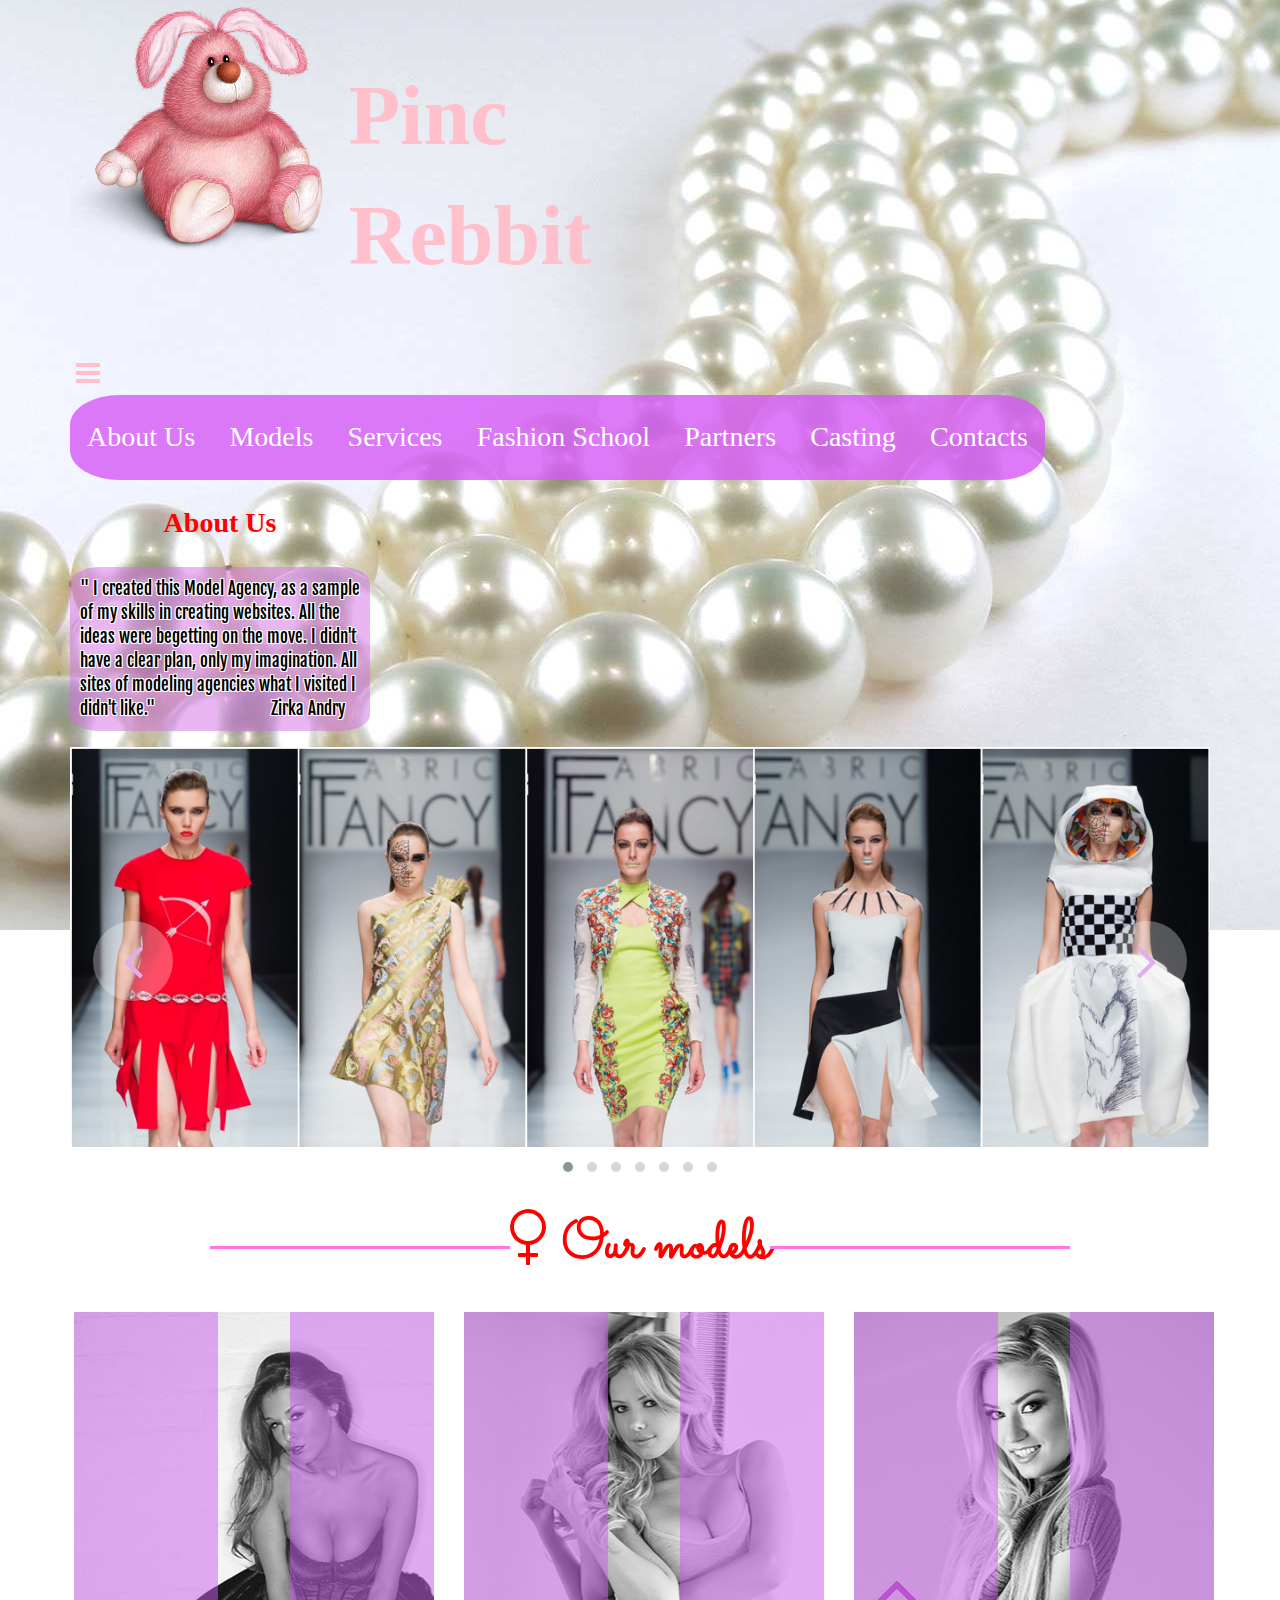
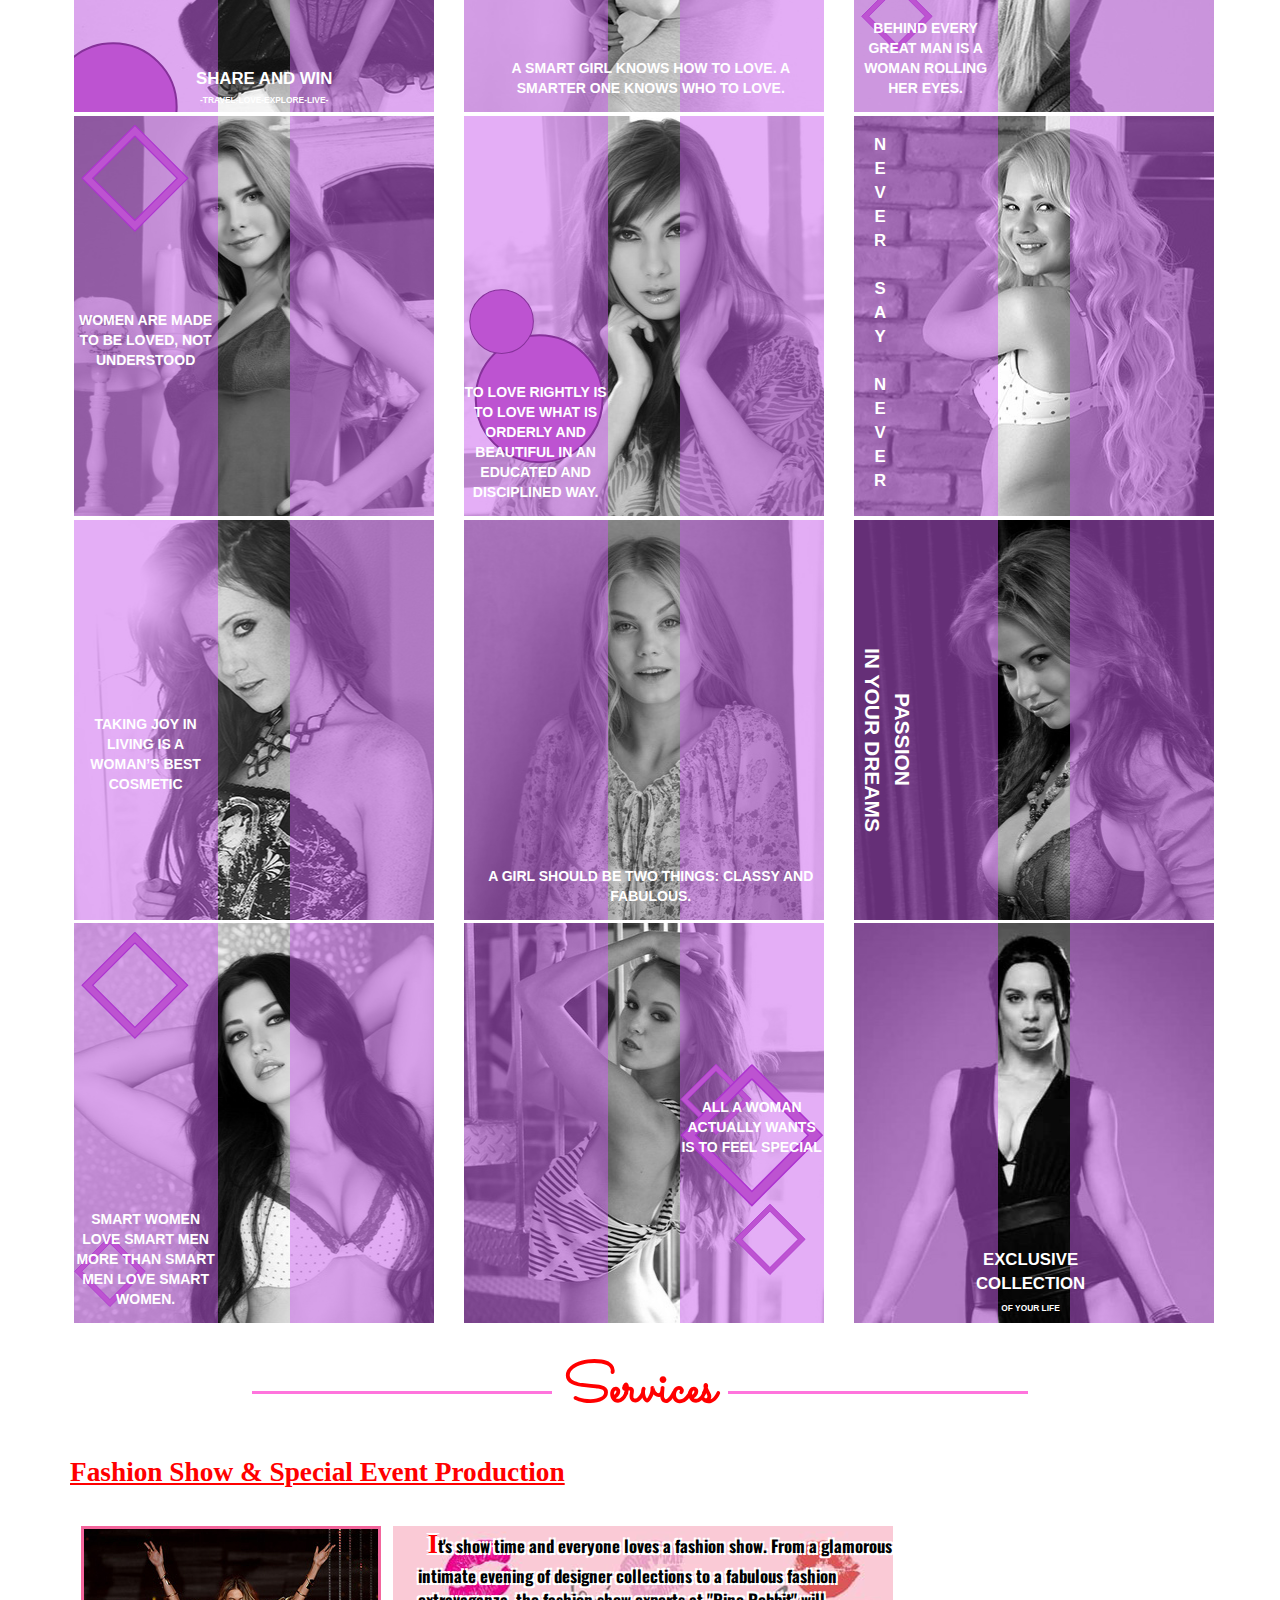
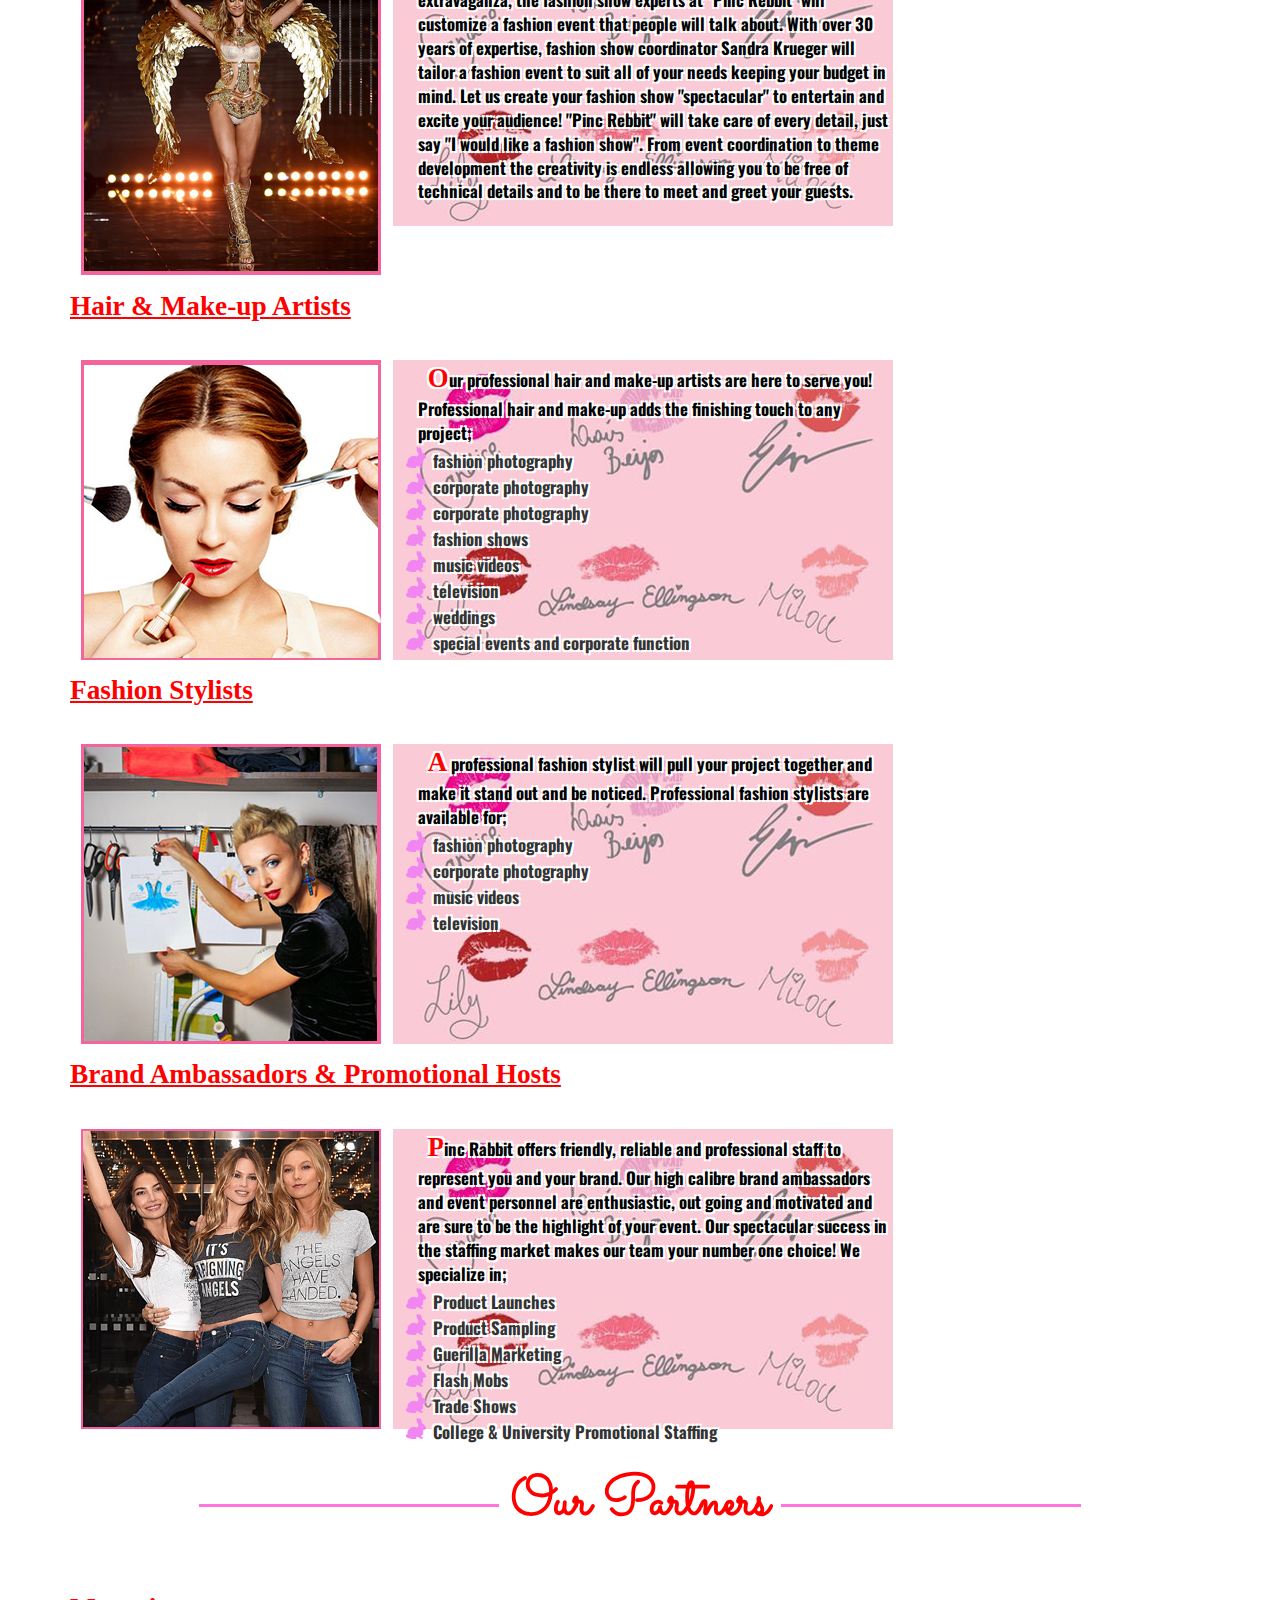
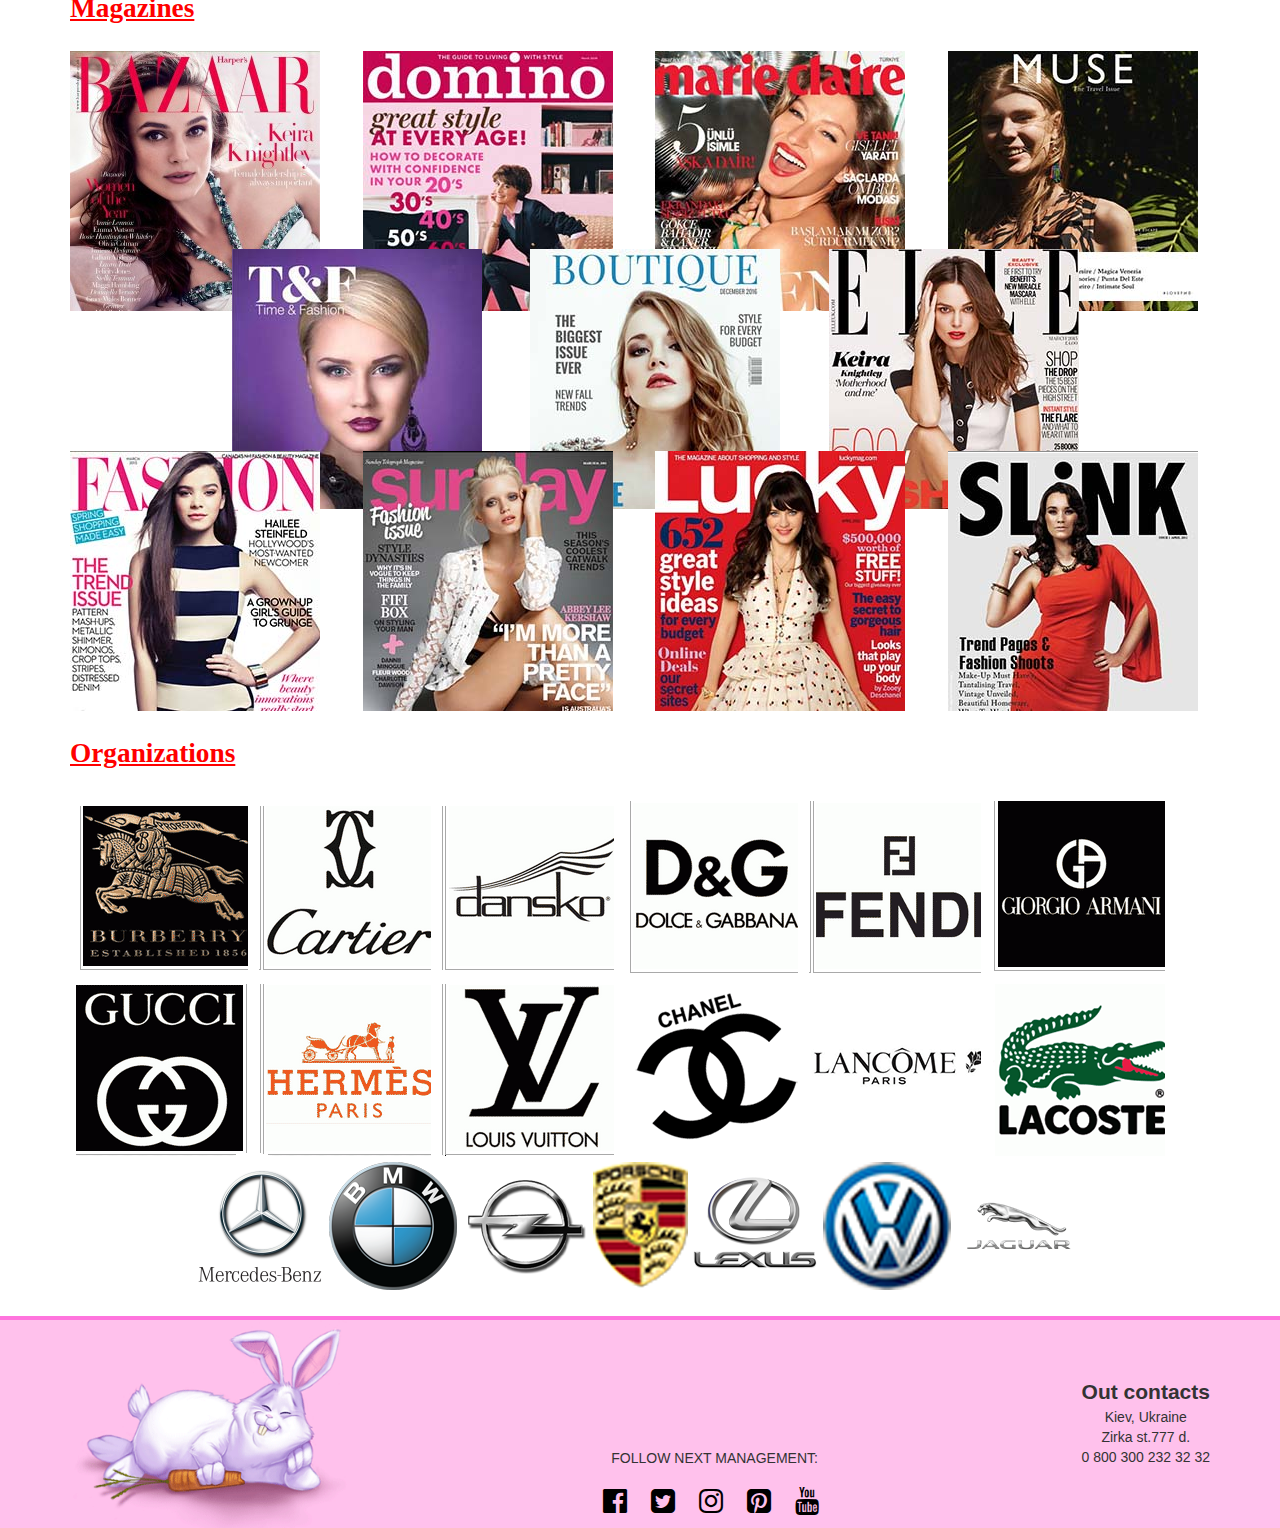
==== moddelling.html @ 98eed74e "goodWork" ====
<!DOCTYPE html>
<html lang="en">
<head>
    <meta charset="UTF-8">
    <title>Moddelling agency Andry style =)</title>
    <script src="https://ajax.googleapis.com/ajax/libs/jquery/3.1.0/jquery.min.js"></script>
    <script src="lib/owl-carousel/owl.carousel.min.js"></script>
    <!-- <script src="libs/scrollto/jquery.scrollTo.min.js"></script> -->

    <link rel="stylesheet" type="text/css" href="lib/normolize/normalize.css">
    <link rel="stylesheet" href="lib/bootstrap/bootstrap-grid-3.3.2.min.css">

    <link rel="stylesheet" href="lib/font-awesome-4.7.0/font-awesome-4.7.0/css/font-awesome.min.css">
    <link rel="stylesheet" type="text/css" href="lib/owl-carousel/owl.theme.default.min.css">
    <link rel="stylesheet" href="lib/owl-carousel/owl.carousel.css"/>
    <link rel="stylesheet" href="style/style.css">
    <link rel="stylesheet" href="style/fonts.css">
    <link rel="stylesheet" href="style/media.css">

    <link href="https://fonts.googleapis.com/css?family=Fjalla+One|Merienda+One|Sacramento|Oswald" rel="stylesheet">

</head>
<body>
<header class="top_header">
    <div class="container">
        <div class="row">
            <div class="col-md-12">
                <img class="logo" src="img/logoPinkRabbit.png" alt="Logo">
                <div class="nameAgency"><h1>Pinc<br> Rebbit</h1></div>
            </div>
        </div>
    </div>
</header>
<nav class="navigationSite">
    <div class="container">
        <div class="row">
            <div class="col-md-12">

                <div class="navigationTop clearfix">
                    <button class="my_menu_button"><em class=" fa fa-bars"></em></button>
                    <ul>
                        <li><a href="#">About Us</a></li>
                        <li><a href="#">Models</a></li>
                        <li><a href="#">Services</a></li>
                        <li><a href="#">Fashion School</a></li>
                        <li><a href="#">Partners</a></li>
                        <li><a href="#">Casting</a></li>
                        <li><a href="#">Contacts</a></li>
                    </ul>
                </div>
            </div>
        </div>
    </div>
</nav>

<section class="aboutUs">
    <div class="container">
        <div class="row">
            <div class="col-md-1">
                <div class="innerTitle">
                    <h2>About Us</h2>
                    <div class="block">
                        <p>" I created this Model Agency, as a sample of my skills in creating websites. All the ideas
                            were begetting on the move. I didn't have a clear plan, only my imagination. All sites of
                            modeling agencies what I visited I didn't like."</p>
                        <span class="ZA">Zirka Andry</span>
                    </div>

                </div>
            </div>
            <div class="col-md-12">
                <div class="slider">
                    <div class="next_button"><em class="fa fa-angle-right"></em></div>
                    <div class="prev_button"><em class="fa fa-angle-left"></em></div>
                    <div class="owl-carousel owl-theme">
                        <div class="imgCarusel"><img src="img/Slider/c1.jpg" alt="1"></div>
                        <div class="imgCarusel"><img src="img/Slider/c2.jpg" alt="2"></div>
                        <div class="imgCarusel"><img src="img/Slider/c3.jpg" alt="3"></div>
                        <div class="imgCarusel"><img src="img/Slider/c4.jpg" alt="4"></div>
                        <div class="imgCarusel"><img src="img/Slider/c5.jpg" alt="5"></div>
                        <div class="imgCarusel"><img src="img/Slider/c6.jpg" alt="6"></div>
                        <div class="imgCarusel"><img src="img/Slider/c7.jpg" alt="7"></div>
                    </div>
                </div>
            </div>
        </div>
    </div>
</section>

<section class="myModels">
    <div class="container">
        <div class="col-md-12">
            <div class="titleSection">

                <div class="innerTitle"><h2><a class="decorLine" href="#"><em class=" fa fa-venus"></em>
                    Our models</a></h2></div>
            </div>

        </div>
        <div class="row">
            <div class="col-md-4">

                <div class="boxPhoto">
                    <div class="ph_1"></div>
                    <div class="fullGate">
                        <div class="leftGate"></div>
                        <div class="rightGate"></div>
                        <div class="textForPhoto ph_bottom_center"><p>Share and win</p>
                            <p class="minText">-travel-love-explore-live-</p></div>

                        <div class="svg_circle pos_left-bottom5">
                            <object>
                                <embed src="svg/Circle.svg">
                            </object>
                        </div>
                    </div>
                </div>

                <div class="boxPhoto">
                    <div class="ph_4"></div>
                    <div class="fullGate">
                        <div class="leftGate"></div>
                        <div class="rightGate"></div>

                        <div class="textForPhoto ph_center-left"><p>Women are made to be loved, not understood</p></div>

                        <div class="svg_romb_mid pos_left-top">
                            <object>
                                <embed src="svg/Romb.svg">
                            </object>
                        </div>
                    </div>

                </div>

                <div class="boxPhoto">
                    <div class="ph_7"></div>
                    <div class="fullGate">
                        <div class="leftGate"></div>
                        <div class="rightGate"></div>

                        <div class="textForPhoto ph_center-left"><p>Taking joy in living is a woman’s best cosmetic</p>
                        </div>
                    </div>
                </div>

                <div class="boxPhoto">
                    <div class="ph_10"></div>
                    <div class="fullGate">
                        <div class="leftGate"></div>
                        <div class="rightGate"></div>
                        <div class="textForPhoto ph_bottom_left"><p>Smart women love smart men more than smart men love
                            smart women.</p></div>
                        <div class="svg_romb_mid pos_left-top">
                            <object>
                                <embed src="svg/Romb.svg">
                            </object>
                        </div>
                        <div class="svg_romb_min pos_left-bottom4">
                            <object>
                                <embed src="svg/Romb.svg">
                            </object>
                        </div>
                    </div>
                </div>

            </div>
            <div class="col-md-4">

                <div class="boxPhoto">
                    <div class="ph_2"></div>
                    <div class="fullGate">
                        <div class="leftGate"></div>
                        <div class="rightGate"></div>
                        <div class="textForPhoto ph_center"><p>A smart girl knows how to love. A smarter one knows who to love. </p></div>
                    </div>
                </div>

                <div class="boxPhoto">
                    <div class="ph_5"></div>
                    <div class="fullGate">
                        <div class="leftGate"></div>
                        <div class="rightGate"></div>
                        <div class="textForPhoto ph_bottom_left"><p>to love rightly is to love what is orderly and
                            beautiful
                            in an
                            educated and disciplined way.</p></div>

                        <div class="svg_circle pos_left-bottom2">
                            <object>
                                <embed src="svg/Circle.svg">
                            </object>
                        </div>

                        <div class="svg_circle_min pos_left-bottom3">
                            <object>
                                <embed src="svg/Circle.svg">
                            </object>
                        </div>

                    </div>
                </div>

                <div class="boxPhoto">
                    <div class="ph_8"></div>
                    <div class="fullGate">
                        <div class="leftGate"></div>
                        <div class="rightGate"></div>
                        <div class="textForPhoto ph_center"><p>A girl should be two things: classy and fabulous.</p>
                        </div>

                    </div>
                </div>
                <div class="boxPhoto">
                    <div class="ph_11"></div>
                    <div class="fullGate">

                        <div class="leftGate"></div>
                        <div class="rightGate"></div>
                        <div class="textForPhoto ph_right_center"><p>All a woman actually wants is to feel special</p>
                        </div>

                        <div class="svg_romb_min pos_right-center">
                            <object>
                                <embed src="svg/Romb.svg">
                            </object>
                        </div>
                        <div class="svg_romb pos_right-center">
                            <object>
                                <embed src="svg/Romb.svg">
                            </object>
                        </div>
                        <div class="svg_romb_min pos_right-center_min">
                            <object>
                                <embed src="svg/Romb.svg">
                            </object>
                        </div>

                    </div>
                </div>

            </div>

            <div class="col-md-4">

                <div class="boxPhoto">
                    <div class="ph_3"></div>
                    <div class="fullGate">
                        <div class="leftGate"></div>
                        <div class="rightGate"></div>
                        <div class="textForPhoto  ph_bottom_left"><p>Behind every great man is a woman rolling her
                            eyes.</p>
                        </div>
                        <div class="svg_romb_min pos_left-bottom">
                            <object>
                                <embed src="svg/Romb.svg">
                            </object>
                        </div>

                    </div>
                </div>

                <div class="boxPhoto">
                    <div class="ph_6"></div>
                    <div class="fullGate">
                        <div class="leftGate"></div>
                        <div class="rightGate"></div>
                        <div class="textForPhoto ph_left-vertical"><p>Never &#160; say &#160; never</p></div>
                    </div>
                </div>

                <div class="boxPhoto">
                    <div class="ph_9"></div>
                    <div class="fullGate">
                        <div class="leftGate"></div>
                        <div class="rightGate"></div>
                        <div class="textForPhoto ph_left-normal-vertical"><p>Passion <br>in your dreams</p></div>
                    </div>
                </div>

                <div class="boxPhoto">
                    <div class="ph_12"></div>
                    <div class="fullGate">
                        <div class="leftGate"></div>
                        <div class="rightGate"></div>
                        <div class="textForPhoto ph_bottom_center"><p>Exclusive<br>collection</p>
                            <p class="minText">of your life</p></div>
                    </div>
                </div>
            </div>
        </div>
    </div>
</section>

<section class="myServices">
    <div class="container">
            <div class="row">
                <div class="col-md-12">
                   <div class="titleSection">

                    <div class="innerTitle"><h2><a class="decorLine" href="#">
                        Services </a></h2></div>
                </div>
                 <div class="descPart"><h2>Fashion Show &amp; Special Event Production</h2></div>
                <div class="servBlock">
                    <img src="img/Servises/FashionShow.jpg" alt="FashionShow">
                    <div class="servTextBlock">
                    <p>
                        It's show time and everyone loves a fashion show. From a glamorous intimate evening of designer collections to a fabulous fashion extravaganza, the fashion show experts at "Pinc Rebbit" will customize a fashion event that people will talk about. 
With over 30 years of expertise, fashion show coordinator Sandra Krueger will tailor a fashion event to suit all of your needs keeping your budget in mind.
Let us create your fashion show "spectacular" to entertain and excite your audience! "Pinc Rebbit" will take care of every detail, just say "I would like a fashion show".  From event coordination to theme development the creativity is endless allowing you to be free of technical details and to be there to meet and greet your guests. </p>
                    </div>
                </div>

 <div class="descPart"><h2>Hair &amp; Make-up Artists</h2></div>
 <div class="servBlock">
     <img src="img/Servises/MakeUp.jpeg" alt="MakeUp">
     <div class="servTextBlock">
         <p>Our professional hair and make-up artists are here to serve you! Professional hair and make-up adds the finishing touch to any project;</p>
         <ul>
             <li>fashion photography</li>
             <li>corporate photography </li>
             <li>corporate photography </li>
             <li>fashion shows</li>
             <li>music videos </li>
             <li>television</li>
             <li>weddings</li>
             <li>special events and corporate function</li>
         </ul>
     </div>
 </div>
  <div class="descPart"><h2>Fashion Stylists</h2></div>
  <div class="servBlock">
      <img src="img/Servises/FashionStylist.jpg" alt="FashionStylist">
      <div class="servTextBlock">
          <p>A professional fashion stylist will pull your project together and make it stand out and 
be noticed.
Professional fashion stylists are available for;</p>
    <ul>
        <li>fashion photography </li>
        <li>corporate photography</li>
        <li>music videos</li>
        <li>television</li>
    </ul>
      </div>
  </div>
   <div class="descPart"><h2>Brand Ambassadors &amp; Promotional Hosts</h2></div>
   <div class="servBlock">
       <img src="img/Servises/Brand Ambassadors.jpg" alt="">
       <div class="servTextBlock">
           <p>Pinc Rabbit offers friendly, reliable and professional staff to represent you and your brand.
Our high calibre brand ambassadors and event personnel are enthusiastic, out going and motivated and are sure to be the highlight of your event.
Our spectacular success in the staffing market makes our team your number one choice!
We specialize in;</p>
    <ul>
     <li>Product Launches</li>
        <li>Product Sampling</li>
        <li>Guerilla Marketing</li>
        <li>Flash Mobs</li>
        <li>Trade Shows</li>
        <li>College &amp; University Promotional Staffing</li>
    </ul>
       </div>
   </div>
                </div>
            </div>
        </div>    
</section>
<section class="myPartners">
    <div class="container">
        <div class="row">
            <div class="col-md-12">
                <div class="titleSection">

                    <div class="innerTitle"><h2><a class="decorLine" href="#">
                        Our Partners </a></h2></div>
                </div>
            </div>
            <div class="col-md-12">
                <div class="descPart"><h2>Magazines</h2></div>

                <div class="partnersBlock">

                    <div class="row">
                        <div class="firstLine">
                            <div class="col-md-3"><a href="#"><img src="img/Magazine/bazar.jpg" alt="1_1"></a></div>
                            <div class="col-md-3"><a href="#"><img src="img/Magazine/domino.jpg" alt="1_2"></a></div>
                            <div class="col-md-3"><a href="#"><img src="img/Magazine/marie-claire.jpg" alt="1_3"></a>
                            </div>
                            <div class="col-md-3"><a href="#"><img src="img/Magazine/muse.jpg" alt="1_4"></a></div>
                        </div>
                    </div>

                    <div class="row">
                        <div class="secondLine">
                            <div class="col-md-12">
                                <a href="#"><img src="img/Magazine/TandT.jpg" alt="2_1"></a>
                                <a href="#"><img src="img/Magazine/boutique.jpg" alt="2_2"></a>
                                <a href="#"><img src="img/Magazine/elle.jpg" alt="2_3"></a>
                            </div>
                            <!--  <div class="col-md-4"><a href="#"><img src="img/Magazine/TandT.jpg" alt="2_1"></a></div>
                             <div class="col-md-4"><a href="#"><img src="img/Magazine/boutique.jpg" alt="2_2"></a></div>
                             <div class="col-md-4"><a href="#"><img src="img/Magazine/elle.jpg" alt="2_3"></a></div> -->
                        </div>
                    </div>

                    <div class="row">
                        <div class="thirdLine">
                            <div class="col-md-3"><a href="#"><img src="img/Magazine/fasion.jpg" alt="3_1"></a></div>
                            <div class="col-md-3"><a href="#"><img src="img/Magazine/sundayr.jpg" alt="3_2"></a></div>
                            <div class="col-md-3"><a href="#"><img src="img/Magazine/Lucky.jpg" alt="3_3"></a></div>
                            <div class="col-md-3"><a href="#"><img src="img/Magazine/slink.jpg" alt="3_4"></a></div>

                        </div>

                    </div>

                </div>

                <div class="row">
                    <div class="col-md-12">
                        <div class="descPart"><h2>Organizations</h2></div>
                        <div class="partnersBlock2">
                            <div class="firstLine">
                                <a href="#">
                                    <div class="imgBrandSpan"></div>
                                </a>
                                <a href="#">
                                    <div class="imgBrandSpan"></div>
                                </a>
                                <a href="#">
                                    <div class="imgBrandSpan"></div>
                                </a>
                                <a href="#">
                                    <div class="imgBrandSpan"></div>
                                </a>
                                <a href="#">
                                    <div class="imgBrandSpan"></div>
                                </a>
                                <a href="#">
                                    <div class="imgBrandSpan"></div>
                                </a>
                                <a href="#">
                                    <div class="imgBrandSpan"></div>
                                </a>
                                <a href="#">
                                    <div class="imgBrandSpan"></div>
                                </a>
                                <a href="#">
                                    <div class="imgBrandSpan"></div>
                                </a>
                                <a href="#">
                                    <div class="imgBrandSpan"></div>
                                </a>
                                <a href="#">
                                    <div class="imgBrandSpan"></div>
                                </a>
                                <a href="#">
                                    <div class="imgBrandSpan"></div>
                                </a>
                            </div>
                            <div class="secondLine">
                                <a href="#"><img src="img/auto/car-logo1.png" alt="1"></a>
                                <a href="#"><img src="img/auto/car-logo2.png" alt="2"></a>
                                <a href="#"><img src="img/auto/car-logo3.png" alt="3"></a>
                                <a href="#"><img src="img/auto/car-logo4.png" alt="4"></a>
                                <a href="#"><img src="img/auto/car-logo5.png" alt="5"></a>
                                <a href="#"><img src="img/auto/car-logo6.png" alt="6"></a>
                                <a href="#"><img src="img/auto/car-logo7.png" alt="7"></a>
                            </div>
                        </div>

                    </div>
                </div>
            </div>

        </div>
    </div>
</section>

<footer class="buttom_footer">
    <div class="container">
        <div class="row">
            <div class="col-md-12">
                <img class="logoButton" src="img/rabbit_footer.gif" alt="rabbit_footer">
                <div class="soc_button">
                    <p>FOLLOW NEXT MANAGEMENT:</p>
                    <a href="#"><em class="fa fa-facebook-official"></em></a>
                    <a href="#"><em class="fa fa-twitter-square"></em></a>
                    <a href="#"><em class="fa fa-instagram"></em></a>
                    <a href="#"><em class="fa fa-pinterest-square"></em></a>
                    <a href="#"><em class="fa fa-youtube"></em></a>
                </div>
                <div class="contactInfo">
                    <h2>Out contacts</h2>
                    <p>Kiev, Ukraine</p>
                    <p> Zirka st.777 d.</p>
                    <p>0 800 300 232 32 32</p>
                </div>
            </div>
        </div>
    </div>
</footer>
<script type="text/javascript" src='js/script_aency.js'></script>
</body>
</html>
---- style/style.css ----
body {
		background: url(../img/bg2.jpg) no-repeat center center fixed;
		-webkit-background-size: cover;
		-moz-background-size: cover;
		-o-background-size: cover;
		background-size: cover;
}



/*HEADER*/
.top_header {
		position: relative;
		width: 100%;
}

.logo {
		float: left;
}

.nameAgency {

		float: left;

		/*margin-top: 10%;*/
		margin-left: 2%;

		color: pink;
		/*text-decoration: underline;*/

		font-size: 3em;
		font-family: 'Merienda One', cursive;

}

/**/
/* NAVIGATIO */

.navigationSite {
		width: 100%;
}

.navigationTop ul{
	margin: 0;
	padding: 0;
	list-style-type: none;
}

.navigationTop li {
		float: left;
		padding: 2% 1.5%;
		/*border-left: 2px solid white;*/
		/*margin-left: 1%;*/
		background-color: rgba(214, 89, 246, 0.8);

}

.navigationTop li:first-child {
		border-top-left-radius: 35%;
		border-bottom-left-radius: 35%;
}

.navigationTop li:last-child {
		border-top-right-radius: 35%;
		border-bottom-right-radius: 35%;
}

.navigationTop a {
		color: #fff;
		font-size: 2em;
		font-family: 'Merienda One', cursive;
}

.navigationTop li:hover {
		background-color: rgb(185, 60, 217);
}

/* TITLE SECTION*/
.titleSection {
		position: relative;
		width: 100%;

}

.titleSection a {
		color: red;
		font-size: 2em;
		font-family: 'Sacramento', cursive;
}

.decorLine {
		overflow: hidden;
}

.decorLine:before,
.decorLine:after {
		content: '';
		display: inline-block;
		vertical-align: middle;
		box-sizing: border-box;
		width: 100%;
		height: 3px;
		background: #FF74DD;
		border: solid #FF74DD;
		border-width: 0 10px;
}

.decorLine:before {
		margin-left: -100%;
}

.decorLine:after {
		margin-right: -100%;
}

.innerTitle {
		position: relative;
		width: 300px;
		margin: 0 auto;
}

.my_menu_button {
		background-color: transparent;
		border: medium none;
		color: pink;
		font-size: 2em;
}

/**/

/* ABOUT US SECTION*/

.innerTitle h2 {
		text-align: center;

		color: red;
		font-size: 2em;
		font-family: 'Merienda One', cursive;

}

.innerTitle p, .innerTitle span {
		color: black;
		padding: 10px;
		font-family: 'Fjalla One', sans-serif;
		font-size: 1.2em;

		text-shadow: #fff 1px 1px, #fff -1px -1px,
		#fff -1px 1px, #fff 1px -1px;
}

.ZA {
		position: absolute;
		bottom: 0;
		right: 5%;
}

.block {
		background-color: rgba(212, 109, 228, .5);
		border-radius: 10%;
}

/*.block p:first-letter{
	font-size: 5em;
}
*/

.slider {
		position: relative;
		width: 100%;

}

.imgCarusel {
		width: 100%;
		height: 400px;
}

.next_button, .prev_button {
		position: absolute;
		font-size: 4em;
		width: 80px;
		height: 80px;
		border-radius: 50%;
		background-color: rgba(255, 255, 255, 0.3);
		color: #E0AEED;
		cursor: pointer;
		z-index: 2;
		text-align: center;

}

.prev_button {

		top: 40%;
		left: 2%;
}

.next_button {

		top: 40%;
		right: 2%;
}

.prev_button:hover,
.next_button:hover {
		background-color: rgba(255, 255, 255, 0.9);
}

/* OUR MODELS Section*/
.boxPhoto {
		position: relative;
		flex-basis: auto;
		margin: 1%;
		width: 100%;
		height: 400px;

		cursor: pointer;
		overflow: hidden;

}

.fullGate {
		position: relative;
		width: 100%;
		height: 100%;
		z-index: 2;
}

.leftGate {
		position: absolute;
		left: 0;
		width: 40%;
		height: 100%;
		background-color: rgba(202, 93, 238, 0.5);
		z-index: 1;
}

.rightGate {
		position: absolute;
		left: 60%;
		width: 40%;
		height: 100%;
		background-color: rgba(202, 93, 238, 0.5);
		z-index: 1;
}

.textForPhoto {
		position: absolute;
		text-align: center;

		/*border: 1px solid black;*/
		z-index: 2;
}

.textForPhoto p {
		color: #fff;
		font-weight: bold;
		text-transform: uppercase;
}

.colorizeText {
		text-shadow: #fff 2px 2px 0, #fff -2px -2px 0,
		#fff -2px 2px 0, #fff 2px -2px 0;

		animation: textColorize 1s linear;
		animation-fill-mode: forwards;
}

@keyframes textColorize {
		0% {
				color: #fff;

		}
		100% {
				color: #F00;

		}
}

.ph_bottom_left {
		bottom: 0;
		width: 40%;
}

.ph_bottom_center {
		bottom: 5%;
		left: 34%;
		font-size: 1.2em;
}

.minText {
		font-size: 0.5em;
		margin: -10%;
}

.ph_left-vertical {
		top: 0;
		left: 5%;
		width: 1em;
		font-size: 1.2em;
		word-wrap: break-word;
}

.ph_left-normal-vertical {
		left: -5%;
		top: 5%;
		height: 100%;
		font-size: 1.5em;
		writing-mode: vertical-rl;

}

.ph_center {
		bottom: 0;
		left: 4%;
}

.ph_top-left {
		top: 2%;
		width: 40%;
}

.ph_center-left {
		top: 45%;
		width: 40%;
}

.ph_right_center {
		right: 0;
		top: 40%;
		width: 40%;
}

.ph_1 {
		background: url('../img/1_ph.jpg') no-repeat 40% 0;
}

.ph_2 {
		background: url('../img/2_ph.jpg') no-repeat 40% 10%;
}

.ph_3 {
		background: url('../img/3_ph.jpg') no-repeat 50% 10%;
}

.ph_4 {
		background: url('../img/4_ph.jpg') no-repeat 5% 15%;
}

.ph_5 {
		background: url('../img/5_ph.jpg') no-repeat 40% 5%;
}

.ph_6 {
		background: url('../img/6_ph.jpg') no-repeat 50% 10%;
}

.ph_7 {
		background: url('../img/7_ph.jpg') no-repeat 50% 0;
}

.ph_8 {
		background: url('../img/8_ph.jpg') no-repeat 60% 5%;
}

.ph_9 {
		background: url('../img/9_ph.jpg') no-repeat 25% 0;
}

.ph_10 {
		background: url('../img/10_ph.jpg') no-repeat 48% 15%;
}

.ph_11 {
		background: url('../img/11_ph.jpg') no-repeat 60% 5%;
}

.ph_12 {

		background: url('../img/12_ph.jpg') no-repeat 40% 0;

}

.ph_1, .ph_2, .ph_3, .ph_4, .ph_5, .ph_6, .ph_7, .ph_8, .ph_9, .ph_10, .ph_11, .ph_12 {
		position: absolute;
		width: 100%;
		height: 100%;
		filter: grayscale(1); /* Можна подрубить фильтр*/

}

.offFilter {
		animation: filterOff 800ms linear;
		animation-fill-mode: forwards;
}

@keyframes filterOff {
		0% {
				filter: grayscale(1);
		}
		100% {
				filter: grayscale(0);
		}
}

/*  ROMB   */

.svg_romb,
.svg_circle {
		position: absolute;
		width: 40%;
		height: 40%;
		z-index: -1;
}

.svg_romb_mid {
		position: absolute;
		width: 30%;
		height: 30%;
}

.svg_romb_min,
.svg_circle_min {
		position: absolute;
		width: 20%;
		height: 20%;
		z-index: -1;
}

.pos_right-center {
		top: 35%;
		left: 60%;
}

.pos_right-center_min {
		top: 70%;
		left: 75%;
}

.pos_left-bottom {
		top: 67%;
		left: 2%;
}

.pos_left-bottom2 {
		top: 52%;
		left: 0;
}

.pos_left-bottom3 {
		top: 42%;
		left: 0;
}

.pos_left-bottom4 {
		bottom: 2%;
		left: 0;
}

.pos_left-bottom5 {
		bottom: -20%;
		left: -10%;
}

.pos_left-top {
		left: 2%;
		top: 2%;
}

/* Section Services*/

.servBlock{
	width: 100%;
}

.servBlock img{
	float: left;
	margin: 1%;
}

.servTextBlock{
	margin-top: 1%;
	float: left;
	width: 500px;
	height: 300px;
	background: url("../img/Servises/backgroundServices.png") no-repeat 50% 50%;

}


.servTextBlock p{
	margin-top: -0.2%;
	padding-left: 5%;
	text-indent: 10px;
	color: black;
	font-size: 1.2em;
	font-weight: bold;
	font-family: 'Oswald', sans-serif;
	text-shadow: #fff 2px 2px 0, #fff -2px -2px 0,
		#fff -2px 2px 0, #fff 2px -2px 0;
}

.servTextBlock p:first-letter{

	color: red;
	font-size: 1.6em;
	font-weight: bold;
	
		font-family: 'Merienda One', cursive;
		
	
}
.servTextBlock ul{
	width: 100%;
	margin-top: -3%;
	/*padding-left: 5%;	*/

	list-style-type: none;
	list-style-image: url("../img/Servises/pink-rabbit-min.png");
	font-weight: bold;
	font-size: 1.2em;
	font-weight: bold;
	font-family: 'Oswald', sans-serif;

	text-shadow: #fff 2px 2px 0, #fff -2px -2px 0,
		#fff -2px 2px 0, #fff 2px -2px 0;
}

/*.servTextBlock li:before{
	content: "";
	width: 10px;
	height: 10px;
	background-image: url("../img/Servises/pink-rabbit-min.png");
}
*/

/*  Section PARTNERS*/

.descPart {

		clear: both;
		width: 100%;
		color: red;
		font-size: 1.3em;
		font-family: 'Merienda One', cursive;
		text-decoration: underline;

}

.partnersBlock {
		width: 100%;
		height: 100%;
		position: relative;
		/*padding-bottom: 150%;*/
}

.partnersBlock .firstLine {

}

.partnersBlock .secondLine {
		position: absolute;
		width: 100%;
		top: 30%;
		left: 9%;
		perspective: 300px;

}

.partnersBlock .secondLine a {
		padding-left: 4%;
		z-index: 1;
}

.partnersBlock .thirdLine {
		margin-top: 12%;
		perspective: 300px;
}

/*
 .firstLine div:hover{

 	animation: rotMagaz 500ms linear;
 	animation-fill-mode: forwards;
 	perspective: 300px;
	
}*/

.partnersBlock2 {
		margin-top: 1%;
		width: 100%;
		text-align: center;
}

.partnersBlock2 .firstLine {
		/*	padding-left: 1%;*/
}

.partnersBlock2 .secondLine {
		clear: both;
}

.partnersBlock2 .firstLine a {
		/*margin-left: 5%;*/
		text-align: center;
}

.imgBrandSpan {
		float: left;
		margin: 0.5%;
		width: 172px;
		height: 172px;
		background-image: url("../img/Fashion/fashion-brands.gif");
		background-repeat: no-repeat;
}

a:nth-child(1) .imgBrandSpan {
		background-position: 0 0;
}

a:nth-child(2) .imgBrandSpan {
		background-position: -176px 0;
}

a:nth-child(3) .imgBrandSpan {
		background-position: -352px 0;
}

a:nth-child(4) .imgBrandSpan {
		background-position: 0 -176px;
}

a:nth-child(5) .imgBrandSpan {
		background-position: -176px -176px;
}

a:nth-child(6) .imgBrandSpan {
		background-position: -354px -178px;
}

a:nth-child(7) .imgBrandSpan {
		background-position: -7px -356px;
}

a:nth-child(8) .imgBrandSpan {
		background-position: -176px -356px;
}

a:nth-child(9) .imgBrandSpan {
		background-position: -352px -356px;
}

a:nth-child(10) .imgBrandSpan {
		background-position: 0 -533px;
}

a:nth-child(11) .imgBrandSpan {
		background-position: -176px -533px;
}

a:nth-child(12) .imgBrandSpan {
		background-position: -352px -533px;
}

/* FOOTER */

.buttom_footer {
		position: relative;
		margin-top: 2%;

		border-top: 4px solid #FF74DD;
		background-color: #FFC1EC;
		width: 100%;
}

.soc_button {
		float: left;

		margin-top: 10%;
		margin-left: 20%;
}

.soc_button p {

		padding-left: 12%;
		text-transform: uppercase;
}

.buttom_footer a {

		padding-left: 20px;
		font-size: 2em;
		color: #000;
}

.logoButton {
		float: left;
		width: 25%;
		height: 25%;
}

.contactInfo {
		float: right;
		margin-top: 5%;
		text-align: center;
}

.contactInfo p, .contactInfo h2 {

		margin: 0;
		padding: 0;

}
---- style/fonts.css ----
/*@font-face {
  font-family: "Georgia";
  font-style: normal;
  font-weight: normal;
  src: url("../fonts/georgia.ttf) format("embedded-opentype"), url("../fonts/RobotoRegular/RobotoRegular.woff") format("woff"), url("../fonts/RobotoRegular/RobotoRegular.ttf") format("truetype");
}*/

@font-face {
  font-family: "RobotoBold";
  font-style: normal;
  font-weight: normal;
  src: url("../fonts/RobotoBold/RobotoBold.eot?#iefix") format("embedded-opentype"), url("../fonts/RobotoBold/RobotoBold.woff") format("woff"), url("../fonts/RobotoBold/RobotoBold.ttf") format("truetype");
}

@font-face {
  font-family: "CleanvertisingLight";
  font-style: normal;
  font-weight: normal;
  src: url("../fonts/CleanvertisingLight/CleanvertisingLight.eot?#iefix") format("embedded-opentype"), url("../fonts/CleanvertisingLight/CleanvertisingLight.woff") format("woff"), url("../fonts/CleanvertisingLight/CleanvertisingLight.ttf") format("truetype");
}
---- style/media.css ----
/*==========  Desktop First Method  ==========*/

/* Large Devices, Wide Screens */
@media only screen and (max-width : 1200px) {

}

/* Medium Devices, Desktops */
@media only screen and (max-width : 992px) {


}

/* Small Devices, Tablets */
@media only screen and (max-width : 768px) {
	.navigationTop ul{
		color: yellow;	
		/*display: none;*/
	}
}

/* Extra Small Devices, Phones */
@media only screen and (max-width : 480px) {


}


/* Custom, iPhone Retina */
@media only screen and (max-width : 320px) {

}


/*==========  Mobile First Method  ==========*/

/* Custom, iPhone Retina */
@media only screen and (min-width : 320px) {

}

/* Extra Small Devices, Phones */
@media only screen and (min-width : 480px) {
	
}

/* Small Devices, Tablets */
@media only screen and (min-width : 768px) {


}

/* Medium Devices, Desktops */
@media only screen and (min-width : 992px) {

}

 /* Large Devices, Wide Screens */
@media only screen and (min-width : 1200px) {

}


@media only screen (min-height: 720px) and (min-width: 1400px) {


}
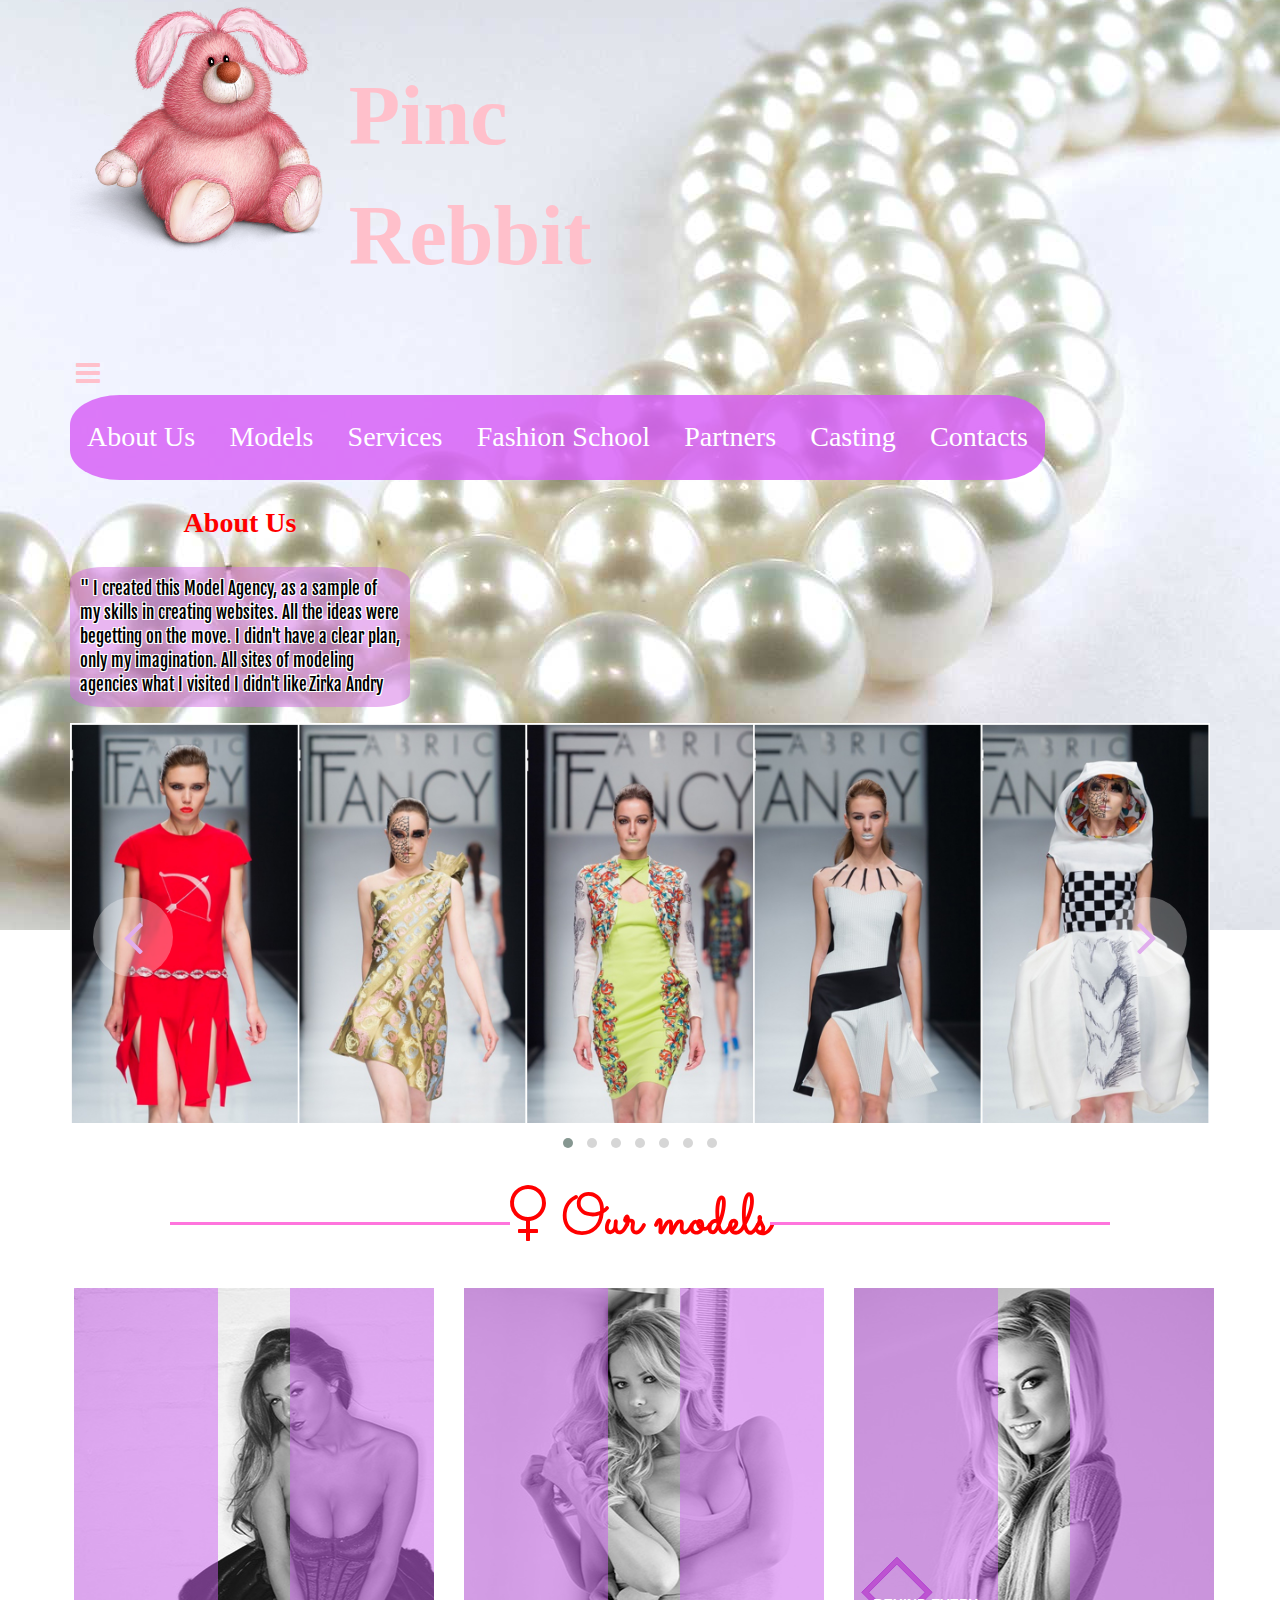
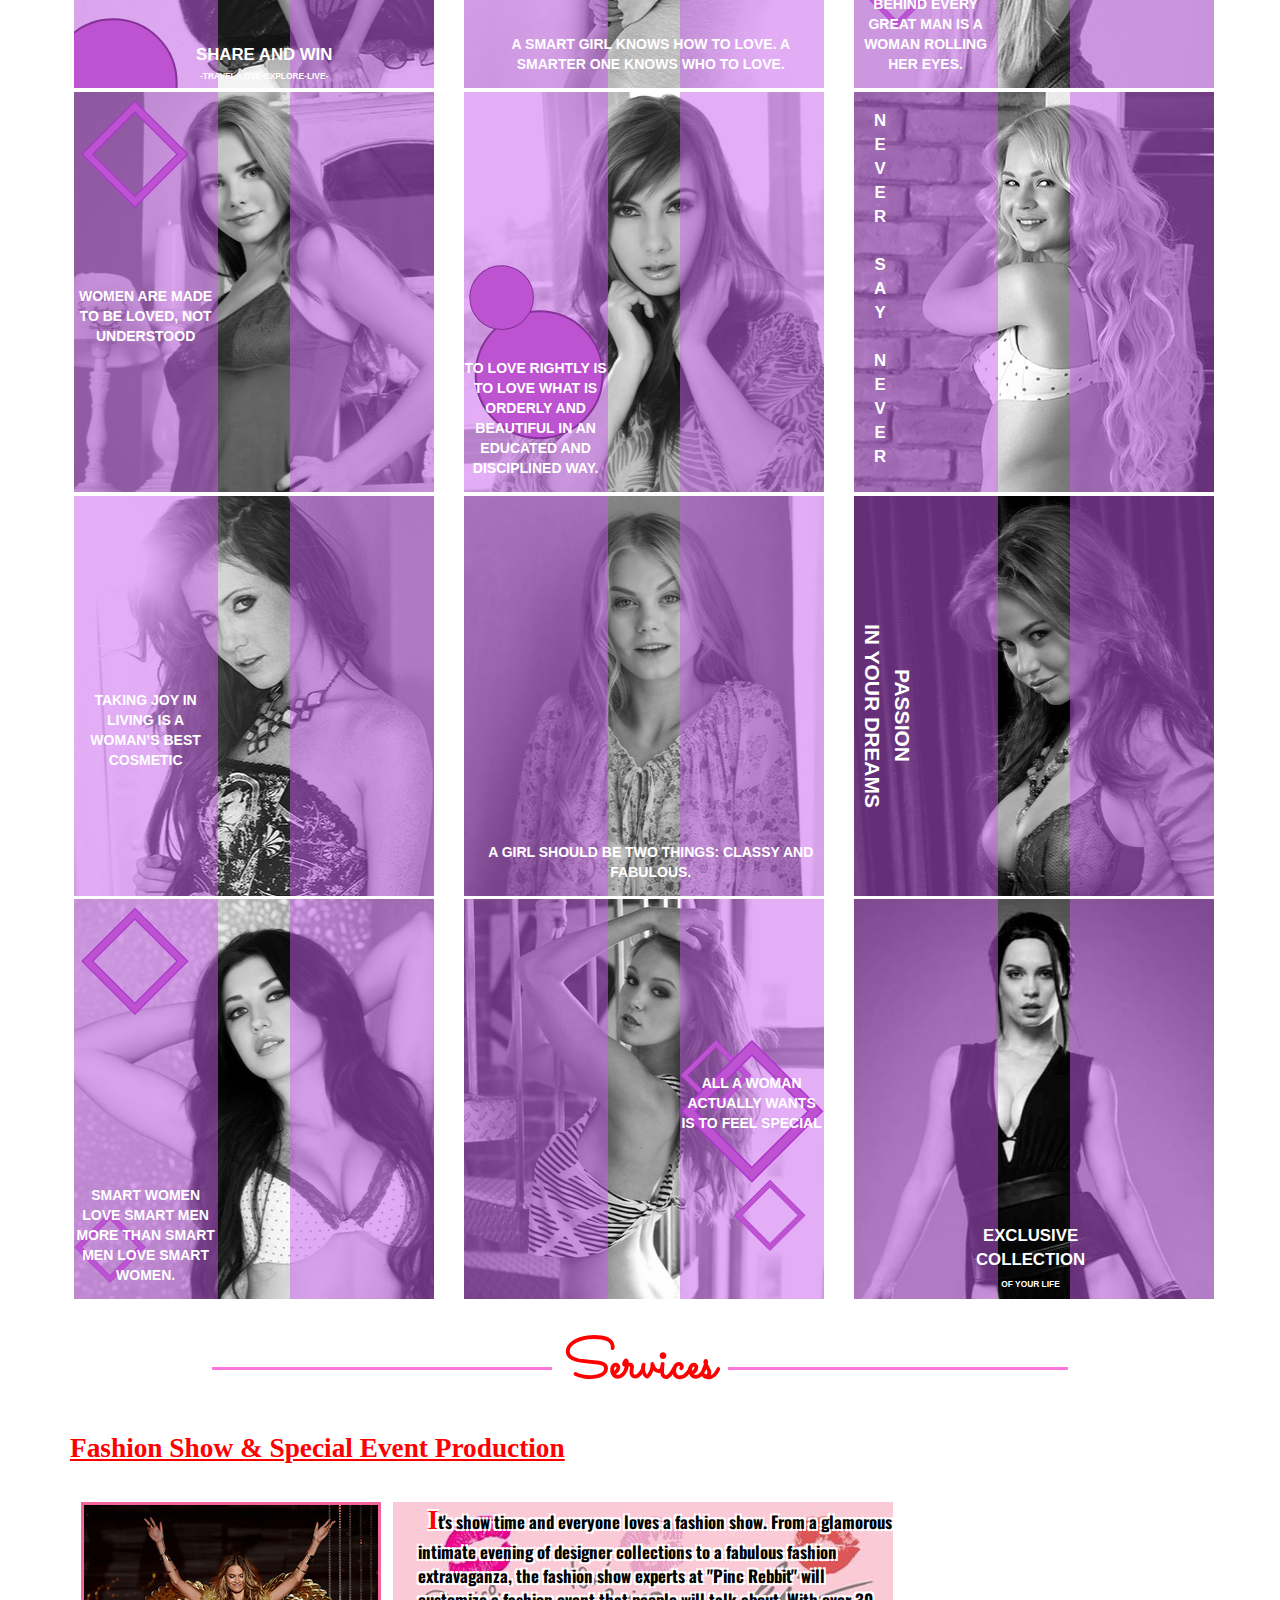
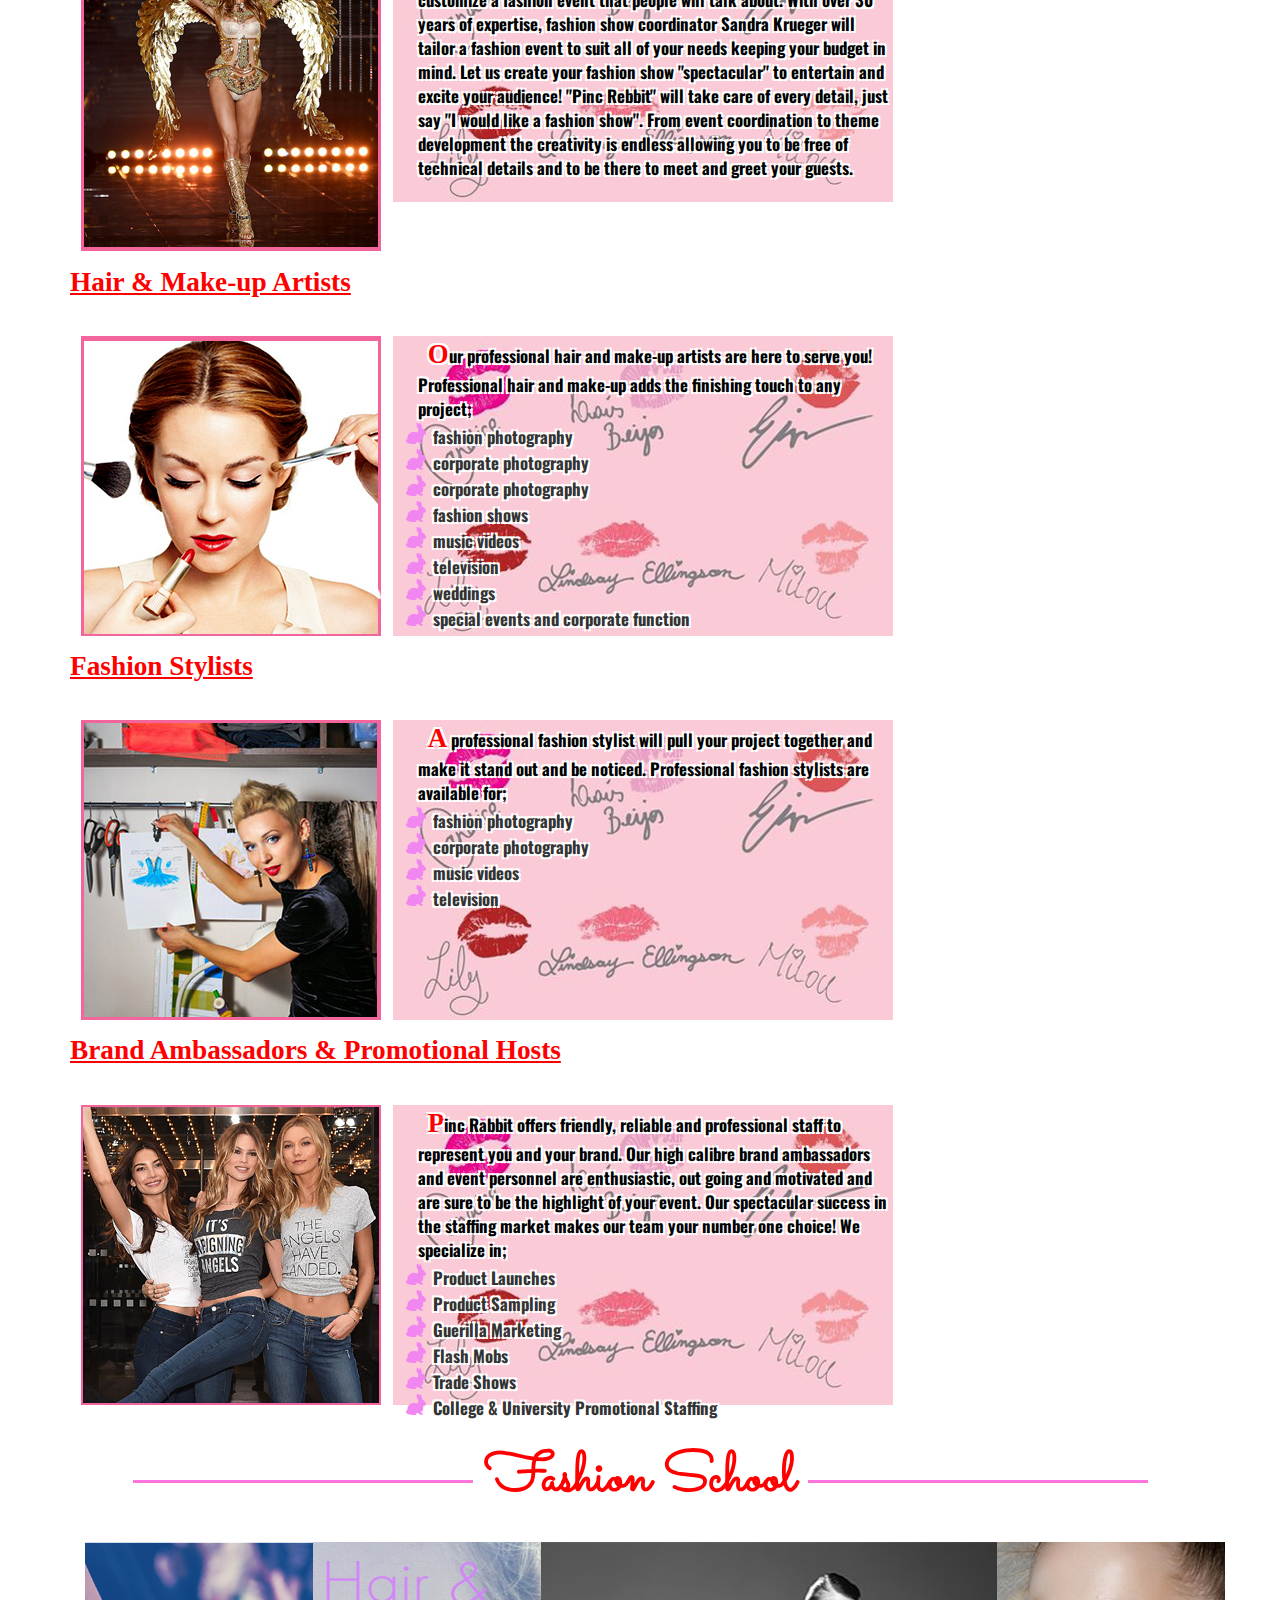
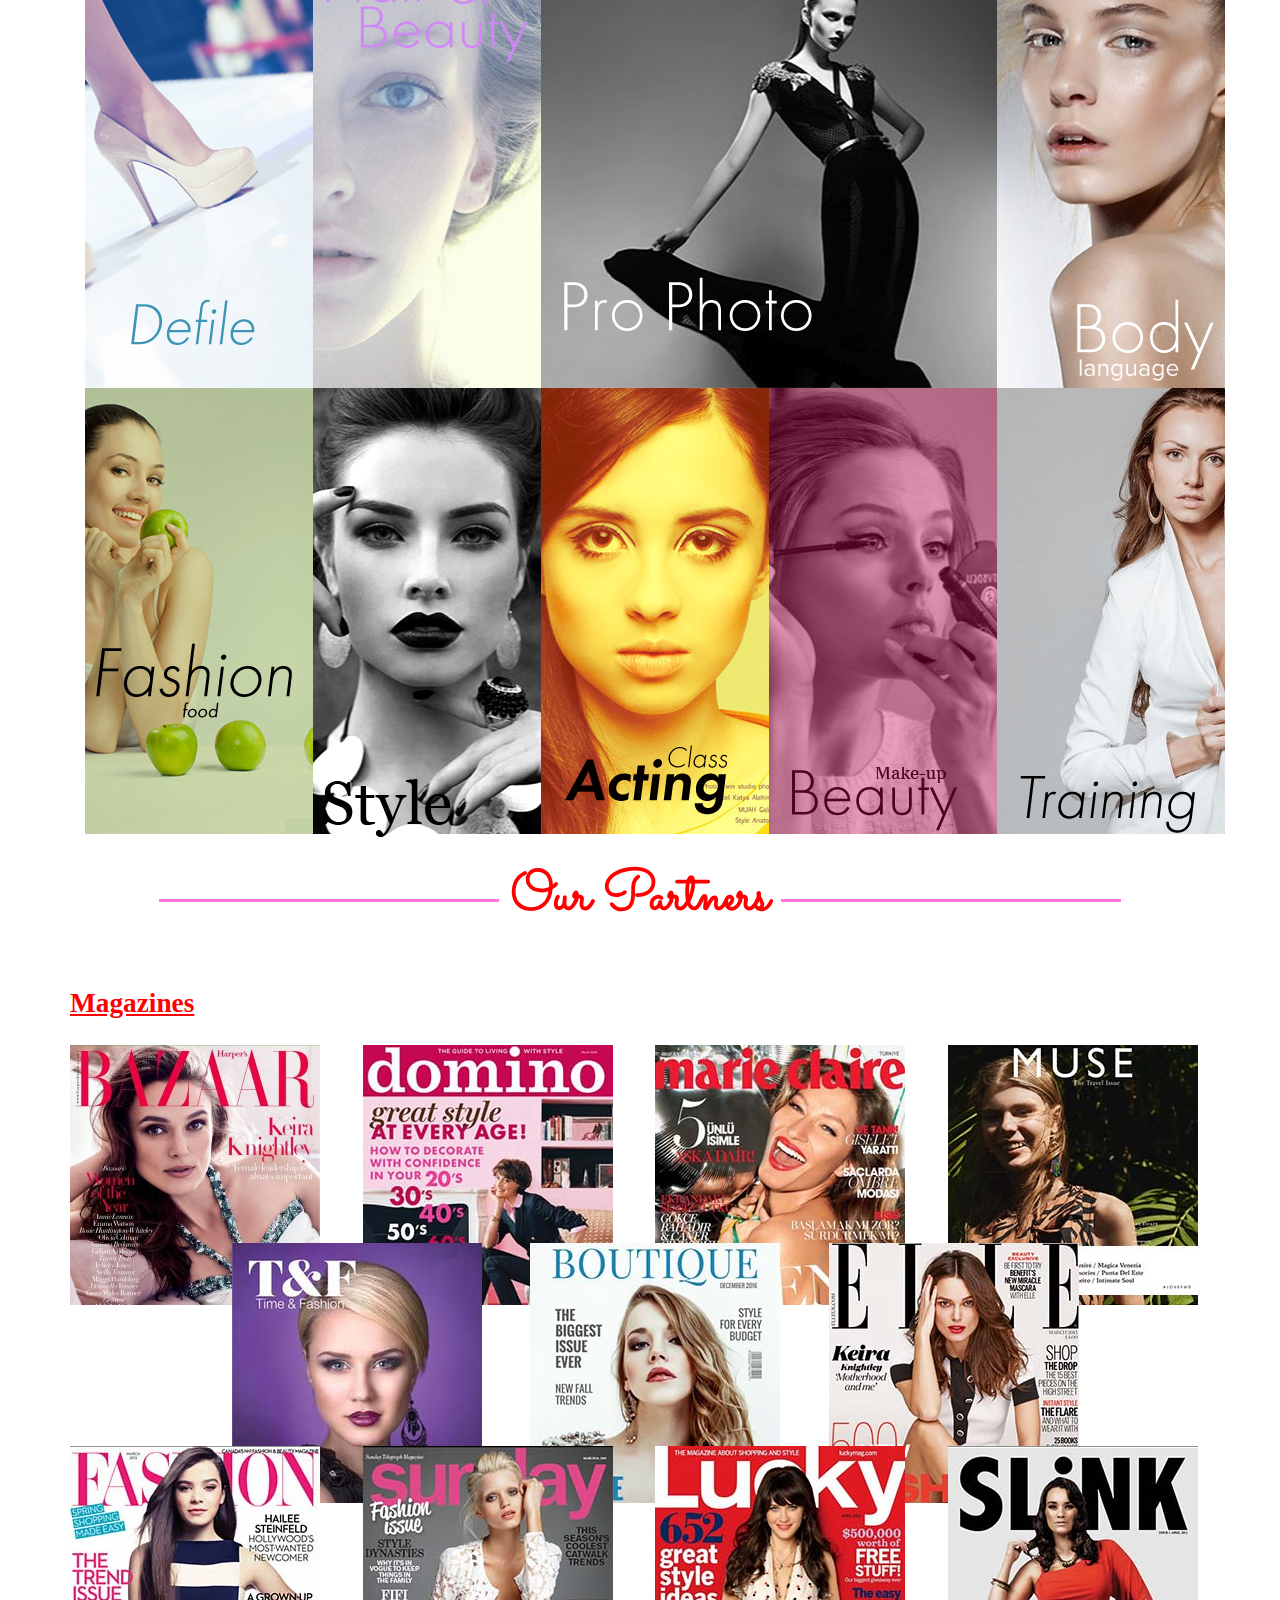
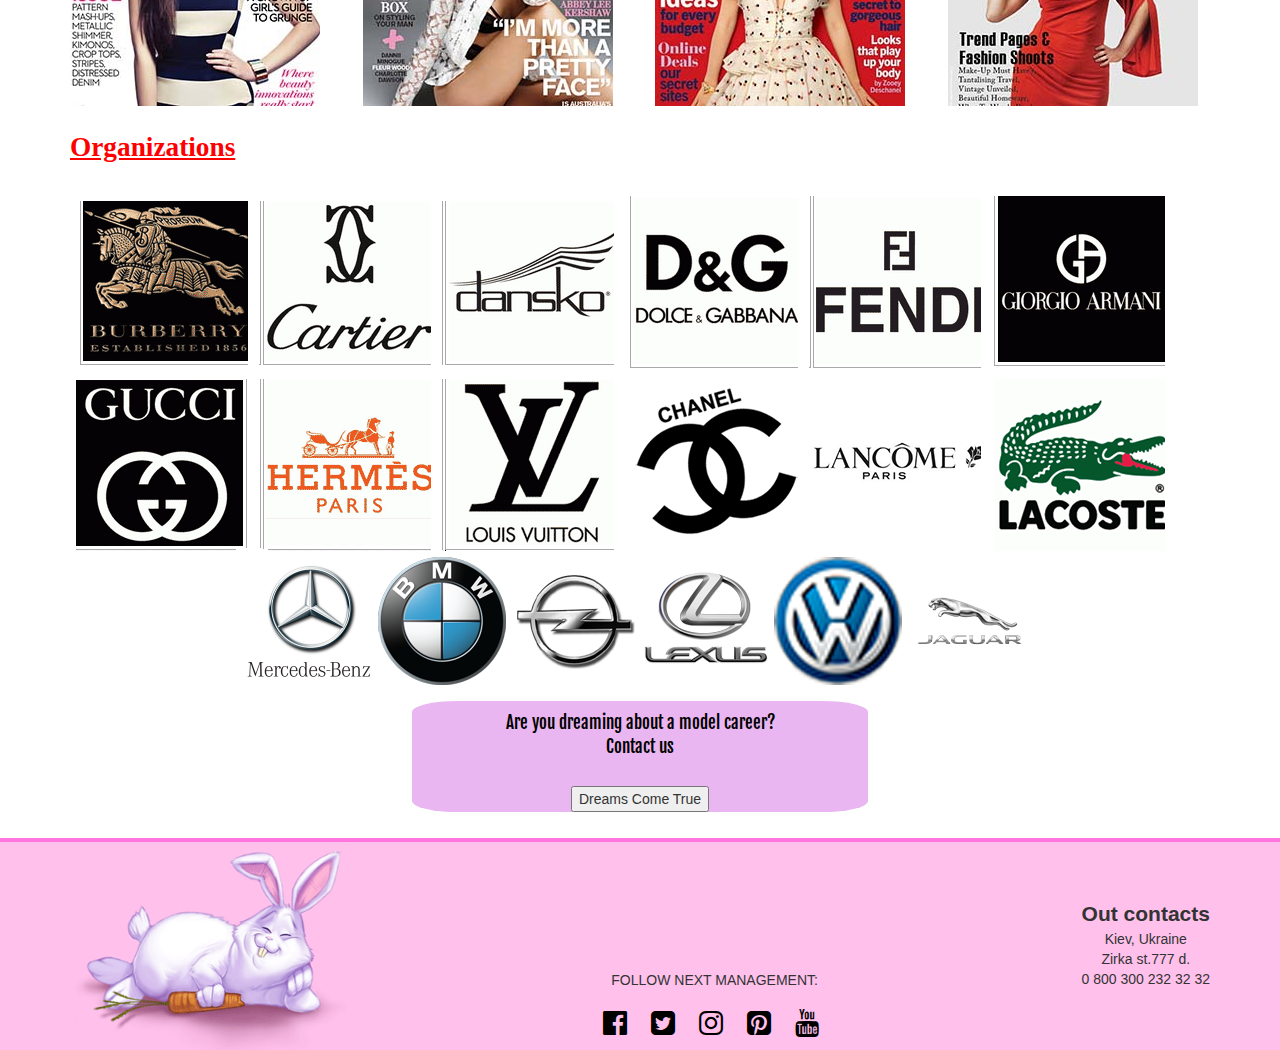
==== commit b29f0c01: "secondStep" ====
--- a/moddelling.html
+++ b/moddelling.html
@@ -172,7 +172,8 @@
                     <div class="fullGate">
                         <div class="leftGate"></div>
                         <div class="rightGate"></div>
-                        <div class="textForPhoto ph_center"><p>A smart girl knows how to love. A smarter one knows who to love. </p></div>
+                        <div class="textForPhoto ph_center"><p>A smart girl knows how to love. A smarter one knows who
+                            to love. </p></div>
                     </div>
                 </div>
 
@@ -294,78 +295,293 @@
 
 <section class="myServices">
     <div class="container">
-            <div class="row">
-                <div class="col-md-12">
-                   <div class="titleSection">
+        <div class="row">
+            <div class="col-md-12">
+                <div class="titleSection">
 
                     <div class="innerTitle"><h2><a class="decorLine" href="#">
                         Services </a></h2></div>
                 </div>
-                 <div class="descPart"><h2>Fashion Show &amp; Special Event Production</h2></div>
+                <div class="descPart"><h2>Fashion Show &amp; Special Event Production</h2></div>
                 <div class="servBlock">
                     <img src="img/Servises/FashionShow.jpg" alt="FashionShow">
                     <div class="servTextBlock">
-                    <p>
-                        It's show time and everyone loves a fashion show. From a glamorous intimate evening of designer collections to a fabulous fashion extravaganza, the fashion show experts at "Pinc Rebbit" will customize a fashion event that people will talk about. 
-With over 30 years of expertise, fashion show coordinator Sandra Krueger will tailor a fashion event to suit all of your needs keeping your budget in mind.
-Let us create your fashion show "spectacular" to entertain and excite your audience! "Pinc Rebbit" will take care of every detail, just say "I would like a fashion show".  From event coordination to theme development the creativity is endless allowing you to be free of technical details and to be there to meet and greet your guests. </p>
-                    </div>
-                </div>
-
- <div class="descPart"><h2>Hair &amp; Make-up Artists</h2></div>
- <div class="servBlock">
-     <img src="img/Servises/MakeUp.jpeg" alt="MakeUp">
-     <div class="servTextBlock">
-         <p>Our professional hair and make-up artists are here to serve you! Professional hair and make-up adds the finishing touch to any project;</p>
-         <ul>
-             <li>fashion photography</li>
-             <li>corporate photography </li>
-             <li>corporate photography </li>
-             <li>fashion shows</li>
-             <li>music videos </li>
-             <li>television</li>
-             <li>weddings</li>
-             <li>special events and corporate function</li>
-         </ul>
-     </div>
- </div>
-  <div class="descPart"><h2>Fashion Stylists</h2></div>
-  <div class="servBlock">
-      <img src="img/Servises/FashionStylist.jpg" alt="FashionStylist">
-      <div class="servTextBlock">
-          <p>A professional fashion stylist will pull your project together and make it stand out and 
-be noticed.
-Professional fashion stylists are available for;</p>
-    <ul>
-        <li>fashion photography </li>
-        <li>corporate photography</li>
-        <li>music videos</li>
-        <li>television</li>
-    </ul>
-      </div>
-  </div>
-   <div class="descPart"><h2>Brand Ambassadors &amp; Promotional Hosts</h2></div>
-   <div class="servBlock">
-       <img src="img/Servises/Brand Ambassadors.jpg" alt="">
-       <div class="servTextBlock">
-           <p>Pinc Rabbit offers friendly, reliable and professional staff to represent you and your brand.
-Our high calibre brand ambassadors and event personnel are enthusiastic, out going and motivated and are sure to be the highlight of your event.
-Our spectacular success in the staffing market makes our team your number one choice!
-We specialize in;</p>
-    <ul>
-     <li>Product Launches</li>
-        <li>Product Sampling</li>
-        <li>Guerilla Marketing</li>
-        <li>Flash Mobs</li>
-        <li>Trade Shows</li>
-        <li>College &amp; University Promotional Staffing</li>
-    </ul>
-       </div>
-   </div>
-                </div>
-            </div>
-        </div>    
+                        <p>
+                            It's show time and everyone loves a fashion show. From a glamorous intimate evening of
+                            designer collections to a fabulous fashion extravaganza, the fashion show experts at "Pinc
+                            Rebbit" will customize a fashion event that people will talk about.
+                            With over 30 years of expertise, fashion show coordinator Sandra Krueger will tailor a
+                            fashion event to suit all of your needs keeping your budget in mind.
+                            Let us create your fashion show "spectacular" to entertain and excite your audience! "Pinc
+                            Rebbit" will take care of every detail, just say "I would like a fashion show". From event
+                            coordination to theme development the creativity is endless allowing you to be free of
+                            technical details and to be there to meet and greet your guests. </p>
+                    </div>
+                </div>
+
+                <div class="descPart"><h2>Hair &amp; Make-up Artists</h2></div>
+                <div class="servBlock">
+                    <img src="img/Servises/MakeUp.jpeg" alt="MakeUp">
+                    <div class="servTextBlock">
+                        <p>Our professional hair and make-up artists are here to serve you! Professional hair and
+                            make-up adds the finishing touch to any project;</p>
+                        <ul>
+                            <li>fashion photography</li>
+                            <li>corporate photography</li>
+                            <li>corporate photography</li>
+                            <li>fashion shows</li>
+                            <li>music videos</li>
+                            <li>television</li>
+                            <li>weddings</li>
+                            <li>special events and corporate function</li>
+                        </ul>
+                    </div>
+                </div>
+                <div class="descPart"><h2>Fashion Stylists</h2></div>
+                <div class="servBlock">
+                    <img src="img/Servises/FashionStylist.jpg" alt="FashionStylist">
+                    <div class="servTextBlock">
+                        <p>A professional fashion stylist will pull your project together and make it stand out and
+                            be noticed.
+                            Professional fashion stylists are available for;</p>
+                        <ul>
+                            <li>fashion photography</li>
+                            <li>corporate photography</li>
+                            <li>music videos</li>
+                            <li>television</li>
+                        </ul>
+                    </div>
+                </div>
+                <div class="descPart"><h2>Brand Ambassadors &amp; Promotional Hosts</h2></div>
+                <div class="servBlock">
+                    <img src="img/Servises/Brand Ambassadors.jpg" alt="">
+                    <div class="servTextBlock">
+                        <p>Pinc Rabbit offers friendly, reliable and professional staff to represent you and your brand.
+                            Our high calibre brand ambassadors and event personnel are enthusiastic, out going and
+                            motivated and are sure to be the highlight of your event.
+                            Our spectacular success in the staffing market makes our team your number one choice!
+                            We specialize in;</p>
+                        <ul>
+                            <li>Product Launches</li>
+                            <li>Product Sampling</li>
+                            <li>Guerilla Marketing</li>
+                            <li>Flash Mobs</li>
+                            <li>Trade Shows</li>
+                            <li>College &amp; University Promotional Staffing</li>
+                        </ul>
+                    </div>
+                </div>
+            </div>
+        </div>
+    </div>
 </section>
+
+<section class="mySchool">
+    <div class="container">
+        <div class="row">
+            <div class="col-md-12">
+                <div class="titleSection">
+
+                    <div class="innerTitle"><h2><a class="decorLine" href="#">
+                        Fashion School </a></h2></div>
+                </div>
+                <div class="container">
+                    <div class="row">
+                        <div class="col-md-12">
+                            <div class="treaningBlocks">
+                                <div id="program1" class="shoolBL">
+                                    <div class="schoolImgBox">
+                                          <img  src="img/School/school_program_head1.png" alt="head" class="logo ">
+                                    </div>
+                                    <div class="innerBl">
+                                        <p class="rightText">Teacher</p>
+
+                                        <p class="nameTeacher">Mia Samyel</p>
+
+                                        <p>
+                                            The ability to move gracefully and is one of the basic skills of the
+                                            model. </p>
+                                        <ul>
+                                            <li>Professional step</li>
+                                            <li>Easy gait</li>
+                                            <li>Confident gait on heels</li>
+                                        </ul>
+
+                                    </div>
+                                </div>
+                                <div id="program2" class="shoolBL">
+                                <div class="schoolImgBox">
+                                <img src="img/School/school_program_head2.png" alt="head" class="logo">
+                                </div>
+                                    
+                                    <div class="innerBl">
+                                        <p class="rightText">Teacher</p>
+
+                                        <p class="nameTeacher">Andy McRed</p>
+
+                                        <p>
+                                            Since 2010 Pinc Rebbit collaborates with the University of Culture and Arts.
+                                            Their teachers conduct master classes on makeup and hairstyle.They will
+                                            teach you the basics such as: </p>
+                                        <ul>
+                                            <li>the right of self-care</li>
+                                            <li>clean skin</li>
+                                            <li>healthy, beautiful hair</li>
+                                        </ul>
+
+                                    </div>
+                                </div>
+                                <div id="program3" class="shoolBL2">
+                                <div class="schoolImgBox">
+                                    <img src="img/School/school_program_head3.png" alt="head" class="logo">
+                                </div>
+                                    
+                                    <div class="innerBl">
+                                        <p class="rightText">Teacher</p>
+
+                                        <p class="nameTeacher">Tone Jalano</p>
+
+                                        <p>
+                                            Staff photographer Pink Rabbit. Published in magazines such as CosCos,
+                                            Fashion Collection, Dolores. Permanently cooperates with PMI. </p>
+                                        <ul>
+                                            <li>Model is a way of life</li>
+                                            <li>Freedom in the frame</li>
+                                            <li>The ability to feel your bodyr</li>
+                                        </ul>
+
+                                    </div>
+                                </div>
+                                <div id="program4" class="shoolBL">
+                                    <div class="schoolImgBox">
+                                       <img src="img/School/school_program_head4.png" alt="head" class="logo"> 
+                                    </div>
+                                    
+                                    <div class="innerBl">
+                                        <p class="rightText">Teacher</p>
+
+                                        <p class="nameTeacher">Anna Mitchel</p>
+
+                                        <p>
+                                            The ability to understand the language of your body and dance. </p>
+                                        <ul>
+                                            <li>Control of your body</li>
+                                            <li>Confidence on the dance floor</li>
+                                            <li>The ability to always be in shape</li>
+                                        </ul>
+
+                                    </div>
+
+                                </div>
+                                <div id="program5" class="shoolB3">
+                                    <div class="schoolImgBox">
+                                         <img src="img/School/school_program_head5.png" alt="head" class="logo">
+                                    </div>
+                                   
+                                    <div class="innerBl">
+                                        <p class="rightText">Teacher</p>
+
+                                        <p class="nameTeacher">Sidny Miller</p>
+
+                                        <p>
+                                            Basics of nutrition, proper nutrition. The ability to maintain an ideal form
+                                            without harm to health. </p>
+                                        <ul>
+                                            <li>Beauty without damage to health</li>
+                                            <li>Modern nutrition trends</li>
+                                            <li>The right choice of products</li>
+                                        </ul>
+
+                                    </div>
+                                </div>
+                                <div id="program6" class="shoolB3">
+                                <div class="schoolImgBox">
+                                     <img src="img/School/school_program_head6.png" alt="head" class="logo">
+                                </div>
+                                   
+                                    <div class="innerBl">
+                                        <p class="rightText">Teacher</p>
+
+                                        <p class="nameTeacher">Line White</p>
+
+                                        <p>
+                                            The ability to look bright, stylish dress, present themselves any audience
+                                            in any situation. </p>
+                                        <ul>
+                                            <li>Combination of incongruous</li>
+                                            <li>Creating vivid images</li>
+                                            <li>The knowledge of the latest fashion trends</li>
+                                        </ul>
+
+                                    </div>
+                                </div>
+                                <div id="program7" class="shoolB3">
+                                <div class="schoolImgBox"><img src="img/School/school_program_head7.png" alt="head" class="logo">
+                                </div>
+                                    
+                                    <div class="innerBl">
+                                        <p class="rightText">Teacher</p>
+
+                                        <p class="nameTeacher">Olaff Withen</p>
+
+                                        <p>
+                                            We will teach you the basics of acting, how to represent themselves in
+                                            society. </p>
+                                        <ul>
+                                            <li>Stage movement</li>
+                                            <li>Scenic speech</li>
+                                        </ul>
+
+                                    </div>
+                                </div>
+                                <div id="program8" class="shoolB3">
+                                <div class="schoolImgBox">
+                                    <img src="img/School/school_program_head8.png" alt="head" class="logo">
+                                </div>
+                                    
+                                    <div class="innerBl">
+                                        <p class="rightText">Teacher</p>
+
+                                        <p class="nameTeacher">Polly Luis</p>
+
+                                        <p>
+                                            Our make-up artist will teach you the basics of working with make-up will
+                                            also talk about the types of people faces and How to choose right make-up
+                                            for ivent.
+                                        </p>
+                                    </div>
+                                </div>
+                                <div id="program9" class="shoolB3">
+                                <div class="schoolImgBox">
+                                     <img src="img/School/school_program_head9.png" alt="head" class="logo">
+                                </div>
+                                   
+                                    <div class="innerBl">
+                                        <p class="rightText">Teacher</p>
+
+                                        <p class="nameTeacher">Olaff Withen</p>
+
+                                        <p>
+                                            Our coach with 9 years of experience, specializes in communication training
+                                            will teach you art of self-management  </p>
+                                        <ul>
+                                            <li>The art of public speaking</li>
+                                            <li>Self-presentation</li>
+                                        </ul>
+
+                                    </div>
+                                </div>
+
+                            </div>
+                        </div>
+                    </div>
+                </div>
+            </div>
+        </div>
+    </div>
+
+</section>
+
 <section class="myPartners">
     <div class="container">
         <div class="row">
@@ -385,8 +601,7 @@
                         <div class="firstLine">
                             <div class="col-md-3"><a href="#"><img src="img/Magazine/bazar.jpg" alt="1_1"></a></div>
                             <div class="col-md-3"><a href="#"><img src="img/Magazine/domino.jpg" alt="1_2"></a></div>
-                            <div class="col-md-3"><a href="#"><img src="img/Magazine/marie-claire.jpg" alt="1_3"></a>
-                            </div>
+                            <div class="col-md-3"><a href="#"><img src="img/Magazine/marie-claire.jpg" alt="1_3"></a></div>
                             <div class="col-md-3"><a href="#"><img src="img/Magazine/muse.jpg" alt="1_4"></a></div>
                         </div>
                     </div>
@@ -463,7 +678,6 @@
                                 <a href="#"><img src="img/auto/car-logo1.png" alt="1"></a>
                                 <a href="#"><img src="img/auto/car-logo2.png" alt="2"></a>
                                 <a href="#"><img src="img/auto/car-logo3.png" alt="3"></a>
-                                <a href="#"><img src="img/auto/car-logo4.png" alt="4"></a>
                                 <a href="#"><img src="img/auto/car-logo5.png" alt="5"></a>
                                 <a href="#"><img src="img/auto/car-logo6.png" alt="6"></a>
                                 <a href="#"><img src="img/auto/car-logo7.png" alt="7"></a>
@@ -474,6 +688,26 @@
                 </div>
             </div>
 
+        </div>
+    </div>
+</section>
+
+<section class="myCasting">
+    <div class="container">
+        <div class="row">
+            <div class="col-md-12">
+                <div class="castingButtonBox">
+                    <div class="block">
+                        <p>Are you dreaming about a model career?<br>
+                        Contact us</p>
+                      
+                            <form action="">
+                                <button>Dreams Come True</button>
+                            </form>
+                    </div>
+                </div>
+            </div>
+            
         </div>
     </div>
 </section>
--- a/style/style.css
+++ b/style/style.css
@@ -92,6 +92,10 @@
 		overflow: hidden;
 }
 
+h2 .decorLine {
+	width: 100%;
+}
+
 .decorLine:before,
 .decorLine:after {
 		content: '';
@@ -115,7 +119,7 @@
 
 .innerTitle {
 		position: relative;
-		width: 300px;
+		width: 340px;
 		margin: 0 auto;
 }
 
@@ -474,7 +478,7 @@
 	width: 100%;
 }
 
-.servBlock img{
+.servBlock >img{
 	float: left;
 	margin: 1%;
 }
@@ -535,6 +539,245 @@
 }
 */
 
+/*  Section SCHOOL*/
+
+.mySchool{
+
+}
+
+.treaningBlocks{
+
+	width: 100%;
+	height: 100%;
+    margin: 0 auto;
+    position: relative;
+
+}
+
+
+#program1{
+	background:  url("../img/School/school_program1.jpg") no-repeat 50% 50%;
+}
+#program2{
+	background: url("../img/School/school_program2.jpg") no-repeat 5% 0%;
+}
+#program3{
+	background: url("../img/School/school_program3.jpg") no-repeat 50% 50%;
+}
+#program4{
+	background: url("../img/School/school_program4.jpg") no-repeat 50% 50%;
+}
+
+#program5{
+	background: url("../img/School/school_program5.jpg") no-repeat 0% 50%;
+}
+#program6{
+	background: url("../img/School/school_program6.jpg") no-repeat 50% 50%;
+}
+#program7{
+	background: url("../img/School/school_program7.jpg") no-repeat 50% 0%;
+}
+#program8{
+	background: url("../img/School/school_program8.jpg") no-repeat 50% 50%;
+}
+#program9{
+	background: url("../img/School/school_program9.jpg") no-repeat 100% 0%;
+}
+
+.shoolBL{
+
+	float: left;
+	position: relative;
+	width: 20%;
+	height: 446px;
+	cursor: pointer;	
+}
+
+.shoolBL2{
+	float: left;
+	position: relative;
+	width: 40%;
+	height: 446px;
+}
+
+.shoolB3{
+	float: left;
+	position: relative;
+	width: 20%;
+	height: 446px;
+}
+
+
+
+.innerBl{
+	position: relative;
+	width: 100%;
+	height: 100%;
+	padding: 45% 5%;
+	opacity: 0;   /* ISP*/
+
+	color: black;
+	font-size: 1.2em;
+	
+	font-family: 'Oswald', sans-serif;
+}
+
+
+.treaningBlocks .logo{
+	position: absolute;
+	opacity: 1;
+	z-index: 2;
+}
+
+
+.schoolImgBox img{
+	 max-width: 100%;
+	 background-size:cover;
+-moz-background-size:cover;
+-webkit-background-size:cover;
+}
+
+
+
+#program1 .logo{
+	top: 80%;
+	left: 20%;
+}
+
+#program2 .logo{
+	top: 2%;
+	left: 1%;
+}
+#program3 .logo{
+	top: 75%;
+	left: 5%;
+}
+
+#program4 .logo{
+	top: 80%;
+	left: 35%;
+}
+
+#program5 .logo{
+	top: 57%;
+	left: 5%;
+}
+
+
+#program6 .logo{
+	top: 85%;
+	left: 2%;
+}
+
+#program7 .logo{
+	top: 80%;
+	left: 10%;
+}
+
+#program8 .logo{
+	top: 85%;
+	left: 10%;
+}
+#program9 .logo{
+	top: 87%;
+	left: 10%;
+}
+
+.innerBl:hover{
+	width: 100%;
+	height: 100%;	
+	opacity: 1;
+}
+
+#program1:hover .logo{
+	top: 5%;
+	left: 20%;
+}
+#program2:hover .logo{
+	top: 0%;
+	left: 1%;
+}
+
+#program3:hover .logo{
+	top: 5%;
+	left: 2%;
+
+}
+#program4:hover .logo{
+	top: 5%;
+	left: 15%;
+}
+#program5:hover .logo{
+	top: 5%;
+	left: 5%;
+}
+
+#program6:hover .logo{
+	top: 5%;
+	left: 10%;
+}
+
+#program7:hover .logo{
+	top: 5%;
+	left: 10%;
+}
+
+#program8:hover .logo{
+	top: 10%;
+	left: 10%;
+}
+
+#program9:hover .logo{
+	top: 10%;
+	left: 10%;
+}
+
+#program1 .innerBl{
+	background-color: #DBF1F7;
+}
+
+#program2 .innerBl{
+	background-color: #fafafa;
+}
+#program3 .innerBl{
+	background-color: #E0E0E0;
+}
+#program4 .innerBl{
+	background-color:  #E4CEC6;
+}
+#program5 .innerBl{
+	background-color:  #C0CEA4;
+}
+#program6 .innerBl{
+	background-color: #808080;
+}
+#program7 .innerBl{
+	background-color: #F6E172;
+}
+#program8 .innerBl{
+	background-color: #CB93AA;
+}
+#program9 .innerBl{
+	background-color: #F3F2F2;
+}
+
+
+.rightText{
+	padding: 0;
+	margin: 0;
+	text-align: right;
+	text-decoration: underline;
+	
+}
+ .nameTeacher{
+ 	margin: 0;
+ 	text-align: right;
+	font-weight: bold;
+}
+
+
+
+
 /*  Section PARTNERS*/
 
 .descPart {
@@ -663,6 +906,22 @@
 		background-position: -352px -533px;
 }
 
+ /*Section Casting*/
+
+.myCasting .block{
+	position: relative;
+	margin: 0 30%;
+	text-align: center;
+}
+
+.block p{
+	color: black;
+		padding: 10px;
+		font-family: 'Fjalla One', sans-serif;
+		font-size: 1.2em;
+}
+
+
 /* FOOTER */
 
 .buttom_footer {
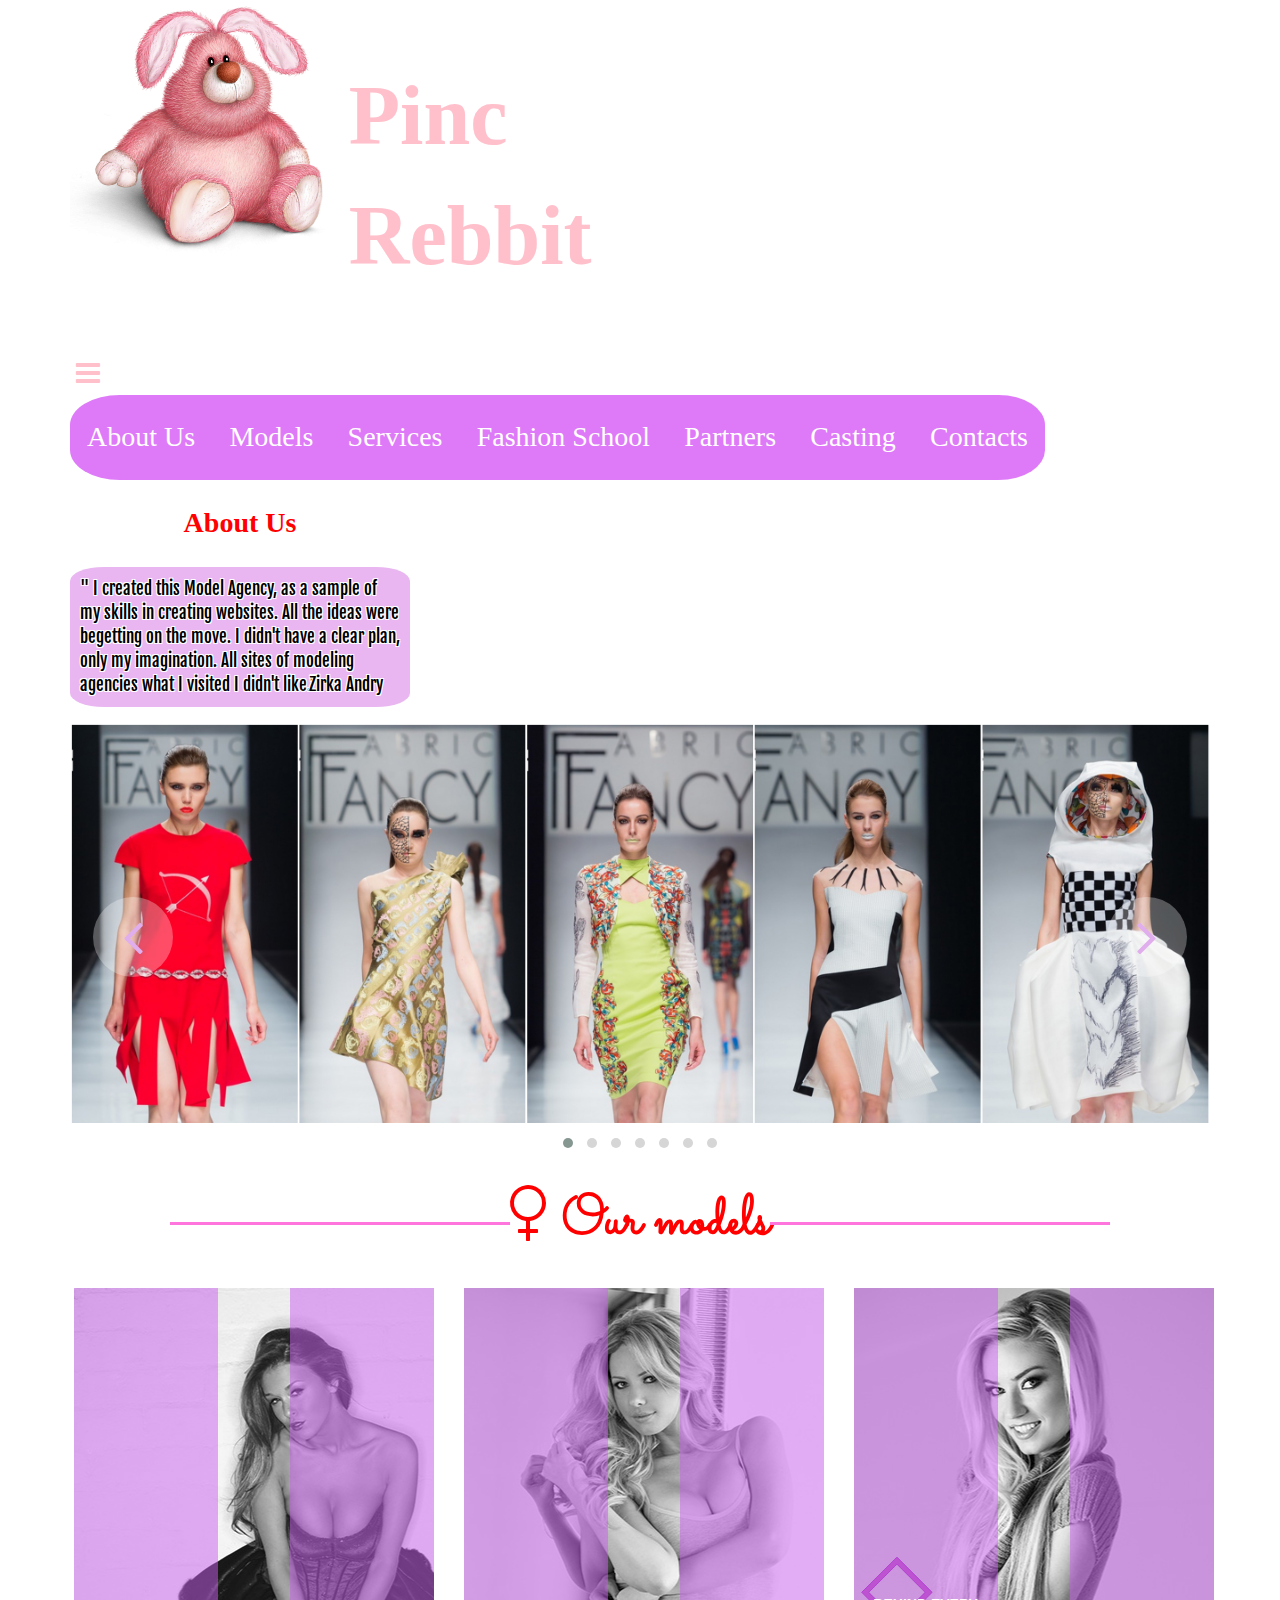
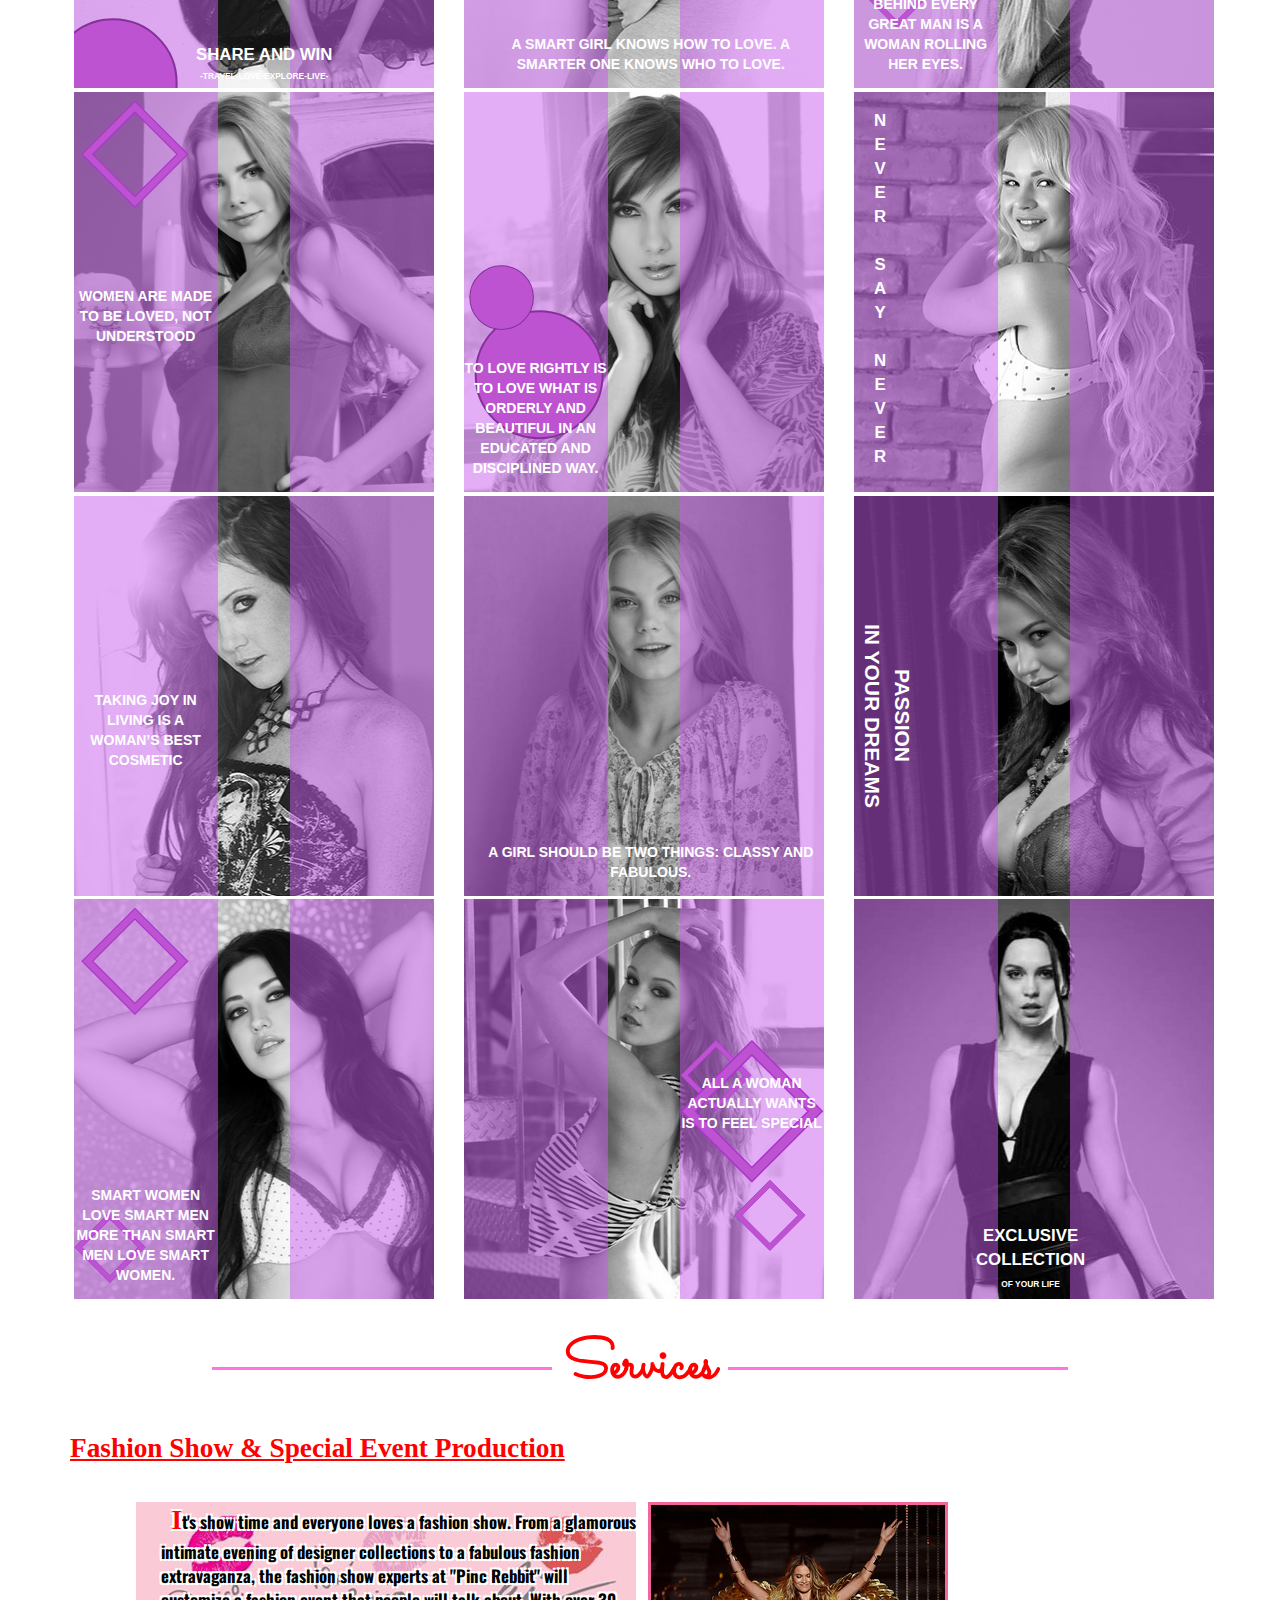
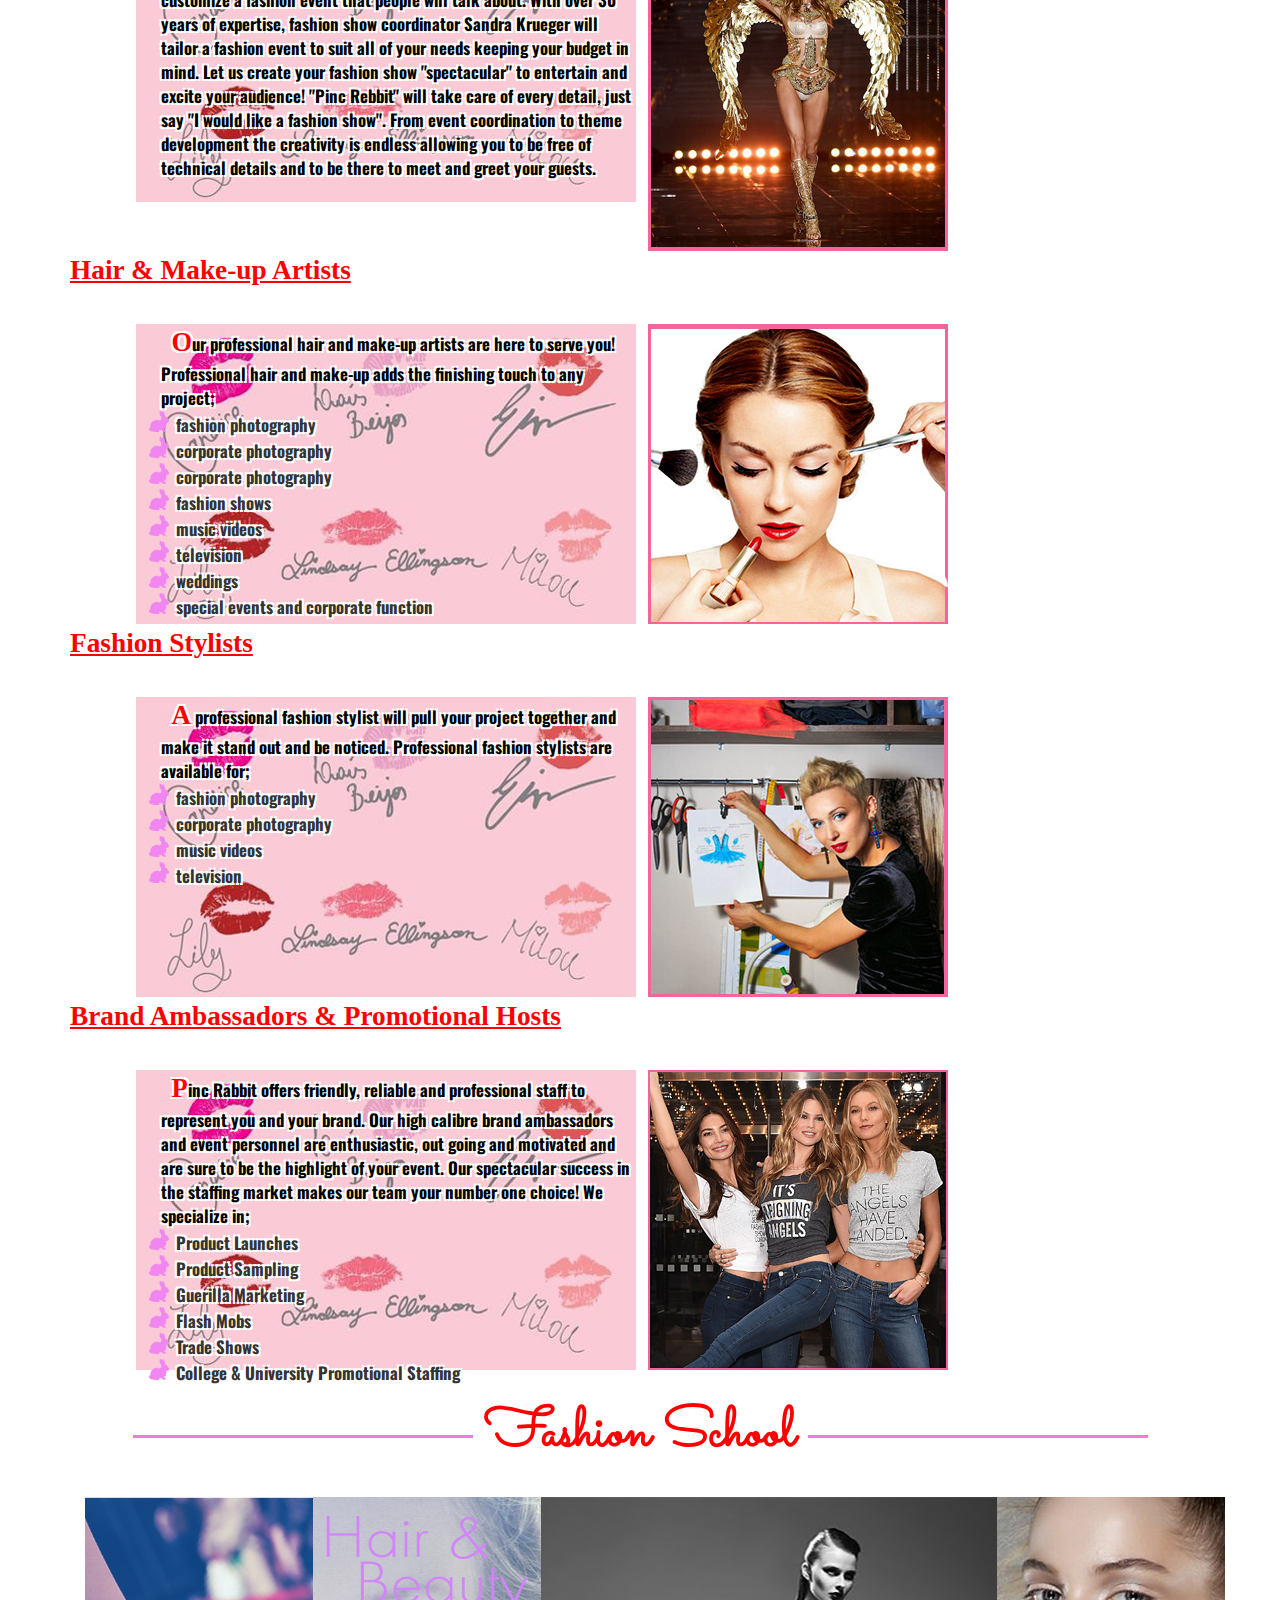
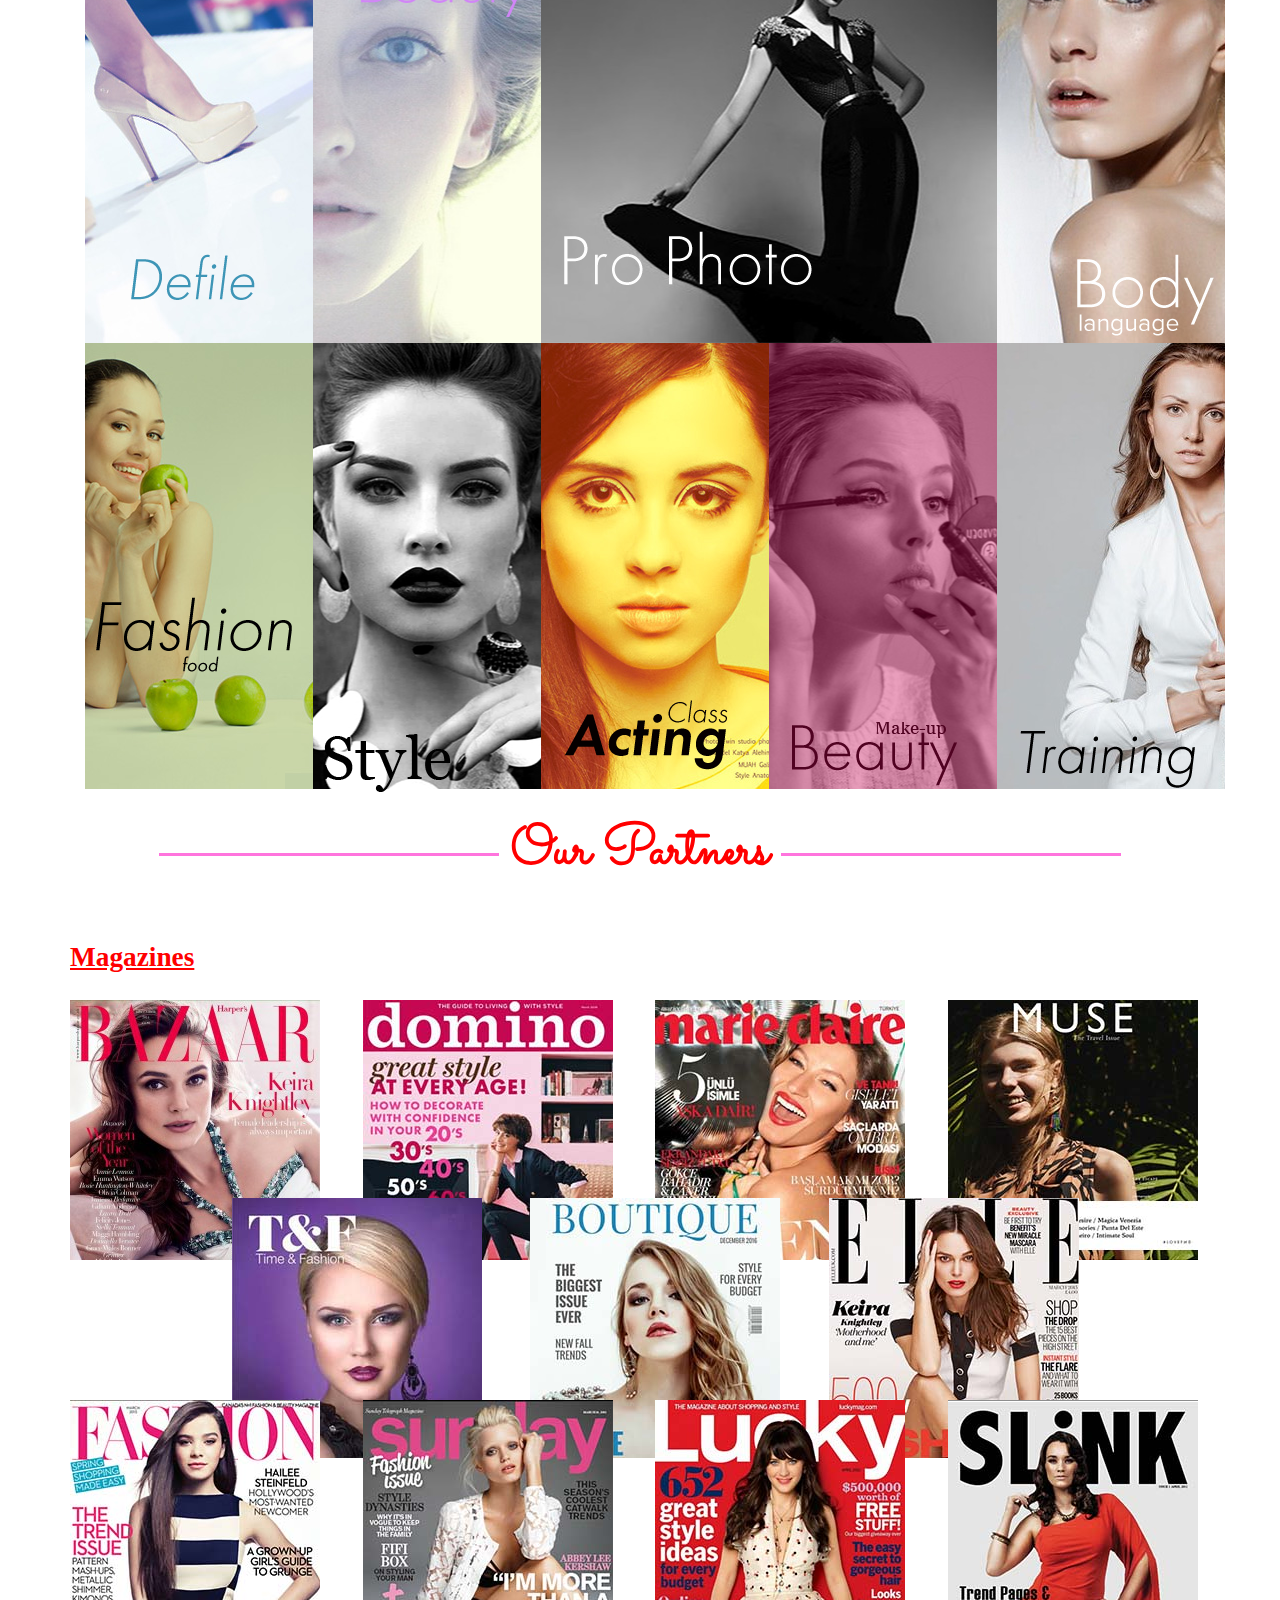
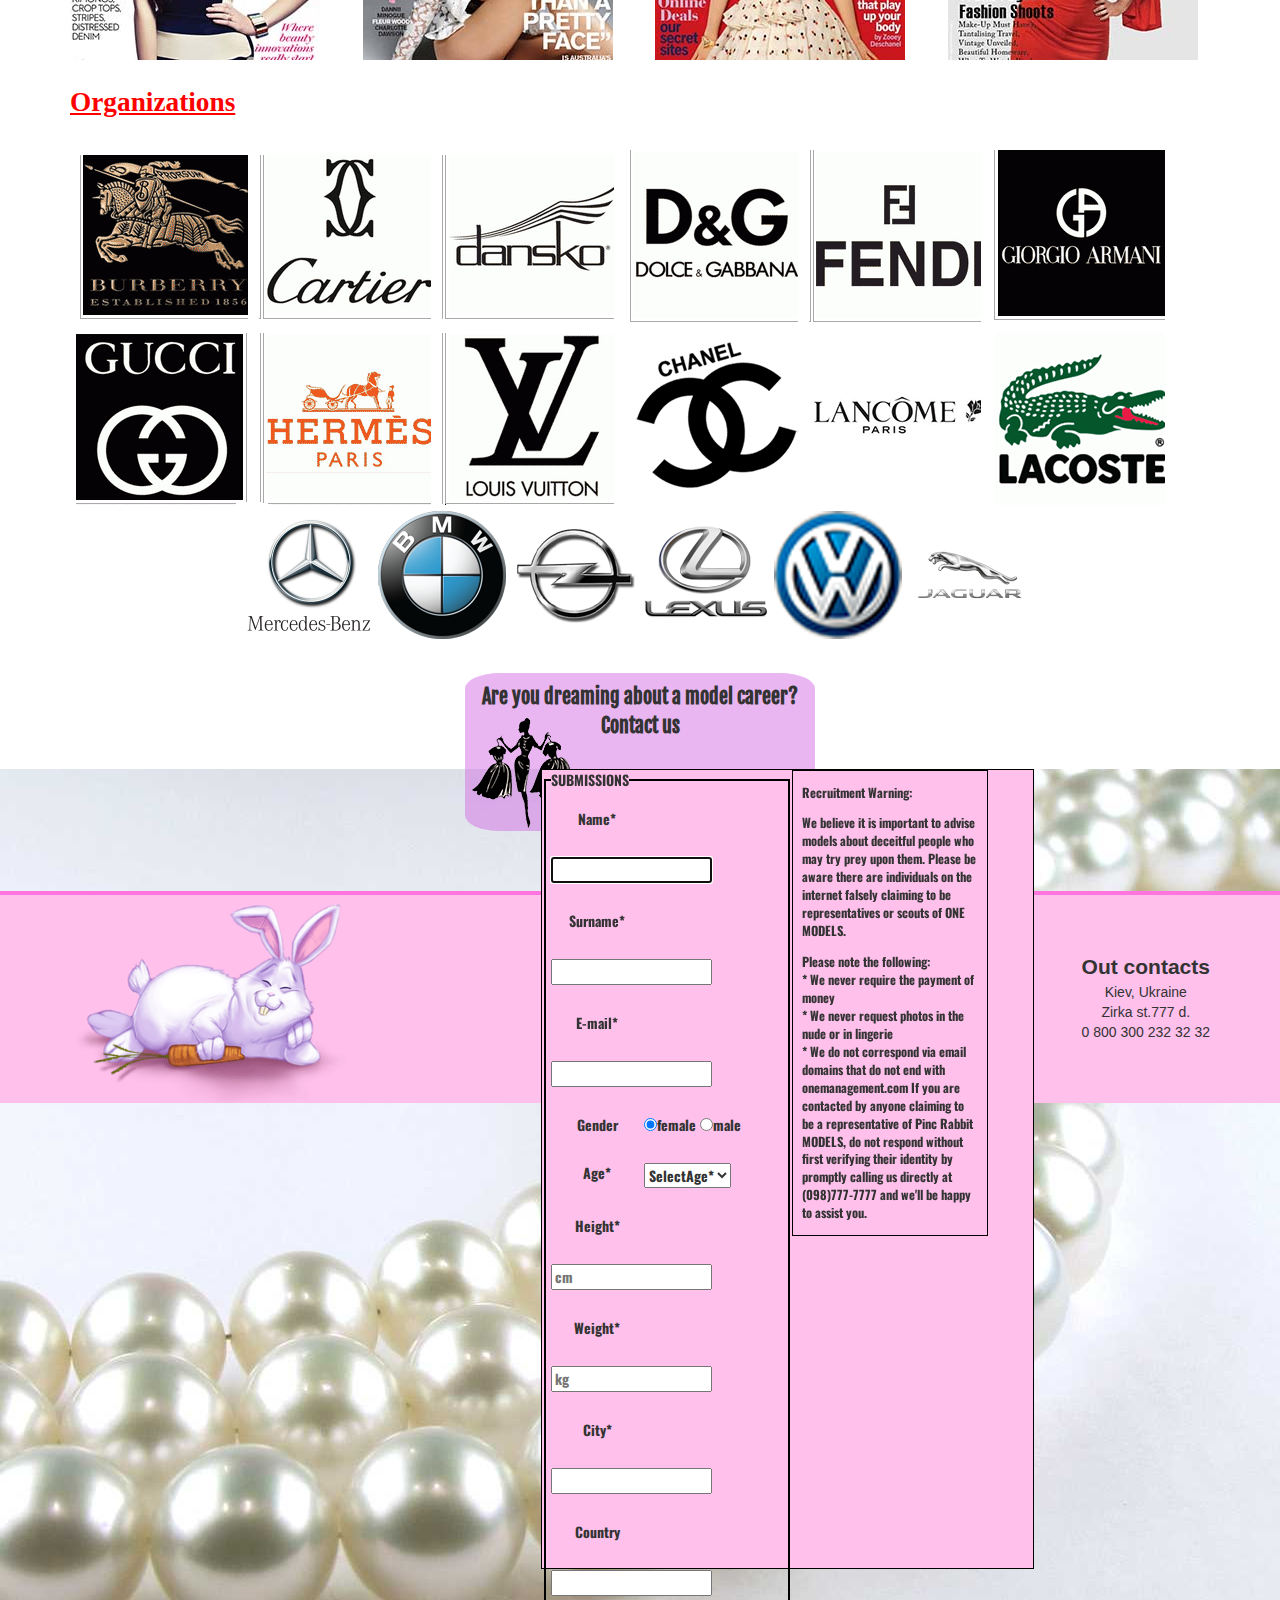
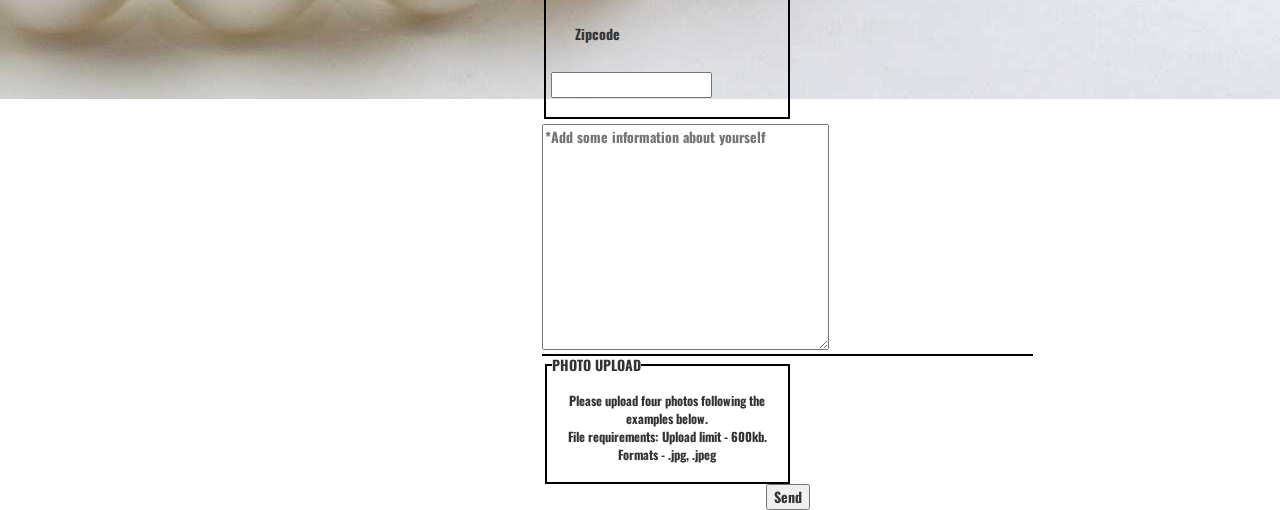
==== commit 223bdcfb: "AddCastingButton" ====
--- a/moddelling.html
+++ b/moddelling.html
@@ -31,29 +31,29 @@
         </div>
     </div>
 </header>
-<nav class="navigationSite">
+<nav class="navigationSite "> <!-- ++ navMob -->
     <div class="container">
-        <div class="row">
-            <div class="col-md-12">
+       <div class="row">
+           <div class="col-md-12">
 
                 <div class="navigationTop clearfix">
                     <button class="my_menu_button"><em class=" fa fa-bars"></em></button>
-                    <ul>
-                        <li><a href="#">About Us</a></li>
-                        <li><a href="#">Models</a></li>
-                        <li><a href="#">Services</a></li>
-                        <li><a href="#">Fashion School</a></li>
-                        <li><a href="#">Partners</a></li>
-                        <li><a href="#">Casting</a></li>
-                        <li><a href="#">Contacts</a></li>
+                    <ul class="navBar">
+                        <li><a href="#aboutUs">About Us</a></li>
+                        <li><a href="#myModels">Models</a></li>
+                        <li><a href="#myServices">Services</a></li>
+                        <li><a href="#mySchool">Fashion School</a></li>
+                        <li><a href="#myPartners">Partners</a></li>
+                        <li><a href="#myCasting">Casting</a></li>
+                        <li><a href="#contactInfo">Contacts</a></li>
                     </ul>
                 </div>
             </div>
-        </div>
-    </div>
+            </div>
+        </div>
 </nav>
 
-<section class="aboutUs">
+<section id="aboutUs">
     <div class="container">
         <div class="row">
             <div class="col-md-1">
@@ -87,7 +87,7 @@
     </div>
 </section>
 
-<section class="myModels">
+<section id="myModels">
     <div class="container">
         <div class="col-md-12">
             <div class="titleSection">
@@ -293,7 +293,7 @@
     </div>
 </section>
 
-<section class="myServices">
+<section id="myServices">
     <div class="container">
         <div class="row">
             <div class="col-md-12">
@@ -376,7 +376,7 @@
     </div>
 </section>
 
-<section class="mySchool">
+<section id="mySchool">
     <div class="container">
         <div class="row">
             <div class="col-md-12">
@@ -582,7 +582,7 @@
 
 </section>
 
-<section class="myPartners">
+<section id="myPartners">
     <div class="container">
         <div class="row">
             <div class="col-md-12">
@@ -692,7 +692,7 @@
     </div>
 </section>
 
-<section class="myCasting">
+<section id="myCasting">
     <div class="container">
         <div class="row">
             <div class="col-md-12">
@@ -700,9 +700,10 @@
                     <div class="block">
                         <p>Are you dreaming about a model career?<br>
                         Contact us</p>
-                      
+                        
                             <form action="">
-                                <button>Dreams Come True</button>
+                             <img src="img/FooMin.png" alt="footerMin">
+                                <div class="contactDiv"><input class="contactBut" type="button" value="Dreams Come True"></div>
                             </form>
                     </div>
                 </div>
@@ -725,7 +726,7 @@
                     <a href="#"><em class="fa fa-pinterest-square"></em></a>
                     <a href="#"><em class="fa fa-youtube"></em></a>
                 </div>
-                <div class="contactInfo">
+                <div id="contactInfo">
                     <h2>Out contacts</h2>
                     <p>Kiev, Ukraine</p>
                     <p> Zirka st.777 d.</p>
@@ -735,6 +736,104 @@
         </div>
     </div>
 </footer>
+
+<section class="castingPage">
+        <div class="bigCasting">
+           
+
+
+                
+
+                    <fieldset form="mainInfo">
+                        <legend>SUBMISSIONS</legend>
+                    
+                <p class="textForm">Name*</p>      <p class="valueForm mName"><input type="text" autofocus required></p>
+                <p class="textForm">Surname*</p>      <p class="valueForm mSurname"><input type="text" required></p>
+                <p class="textForm">E-mail*</p>      <p class="valueForm mEmail"><input type="text" required></p>
+                <p class="textForm">Gender</p>   <p class="valueForm"><input type="radio" name="sex" value="Female" checked >female 
+                                                    <input type="radio" name="sex" value="male">male</p>
+                                                    <p class="textForm">Age*</p>      <p class="valueForm"><select>
+                                                        <option value="SelectAge">SelectAge*</option>
+                                                        
+                                                            <option name="Age-" value="13">13</option>
+                                                            <option name="Age-" value="14">14</option>
+                                                            <option name="Age-" value="15">15</option>
+                                                            <option name="Age-" value="16">16</option>
+                                                            <option name="Age-" value="17">17</option>
+                                                            <option name="Age-" value="18">18</option>
+                                                            <option name="Age-" value="19">19</option>
+                                                            <option name="Age-" value="20">20</option>
+                                                            <option name="Age-" value="21">21</option>
+                                                            <option name="Age-" value="22">22</option>
+                                                            <option name="Age-" value="23">23</option>
+                                                            <option name="Age-" value="24">24</option>
+                                                            <option name="Age-" value="25">25</option>
+                                                            <option name="Age-" value="26">26</option>
+                                                            <option name="Age-" value="27">27</option>
+                                                            <option name="Age-" value="OtherAge">OtherAge</option>
+                                                           
+                                                    </select></p>
+                <p class="textForm">Height*</p>    <p class="valueForm mHeight"><input type="text" placeholder="cm"></p>
+                <p class="textForm">Weight*</p>    <p class="valueForm mWeigh"><input type="text" placeholder="kg"></p>
+                <p class="textForm">City*</p>      <p class="valueForm mCity"><input type="text"></p>
+                <p class="textForm">Country</p>   <p class="valueForm"><input type="text"></p>
+                <p class="textForm">Zipcode</p>   <p class="valueForm"><input type="text"></p>
+
+                </fieldset>
+           
+
+                 <div class="instruction">
+                <p>Recruitment Warning:</p>
+                <p>
+                        We believe it is important to advise models about deceitful people who may try prey upon them.
+                        Please be aware there are individuals on the internet falsely claiming to be representatives or scouts of ONE MODELS.
+                        </p>
+                    <p>
+                        Please note the following: <br>
+
+                        * We never require the payment of money <br>
+
+                        * We never request photos in the nude or in lingerie <br>
+
+                        * We do not correspond via email domains that do not end with onemanagement.com
+                        If you are contacted by anyone claiming to be a representative of Pinc Rabbit MODELS,
+                        do not respond without first verifying their identity by promptly calling us directly at (098)777-7777
+                        and we'll be happy to assist you.
+                    </p>
+            </div>
+
+                <div class="addInfo">
+                
+                    <textarea  name="infoM" id="infoAboutM" cols="38" rows="11" placeholder="*Add some information about yourself"></textarea>
+               
+                </div>
+              
+                <div class="addPhotoBlock">
+                    <fieldset form="mainInfo">
+                        <legend>PHOTO UPLOAD</legend>
+                        <p>
+                Please upload four photos following the examples below.<br>                File requirements: Upload limit - 600kb. Formats - .jpg, .jpeg
+ </p>
+                        <div class="phInfo">
+                            
+                        </div>
+                    </fieldset>
+                </div>
+
+                <div class="sendDate">
+                     <form  method="get">
+                                <p><input type="submit" value="Send" form="mainInfo"></p>
+                   </form>
+
+                </div>
+
+
+
+           </div>
+            
+
+
+</section>
 <script type="text/javascript" src='js/script_aency.js'></script>
 </body>
 </html>
--- a/style/style.css
+++ b/style/style.css
@@ -38,7 +38,33 @@
 
 .navigationSite {
 		width: 100%;
-}
+		
+}
+
+/* MOBILE NAVIG*/
+
+
+.navMob{
+	width: 10%;
+	position: fixed;
+}
+
+
+.navMob .navigationTop li{
+	width: 100%;
+	text-align: center;
+	border: 1px solid red;
+}
+.navMob .navigationTop li:first-child,
+.navMob .navigationTop li:last-child{
+	border-radius: 0;
+}
+
+.navMob .navigationTop a{
+	width: 100%;
+	font-size: 1.2em;
+}
+/* MOBILE END*/
 
 .navigationTop ul{
 	margin: 0;
@@ -129,6 +155,14 @@
 		color: pink;
 		font-size: 2em;
 }
+
+
+/*.noneVis{
+	display: none;
+}
+
+*/
+
 
 /**/
 
@@ -478,14 +512,16 @@
 	width: 100%;
 }
 
-.servBlock >img{
-	float: left;
-	margin: 1%;
+.servBlock img{
+	float: right;
+	margin-top: 1%;
+	margin-left: 1%;
+	margin-right:  23%;
 }
 
 .servTextBlock{
 	margin-top: 1%;
-	float: left;
+	float: right;
 	width: 500px;
 	height: 300px;
 	background: url("../img/Servises/backgroundServices.png") no-repeat 50% 50%;
@@ -541,9 +577,6 @@
 
 /*  Section SCHOOL*/
 
-.mySchool{
-
-}
 
 .treaningBlocks{
 
@@ -589,8 +622,7 @@
 	float: left;
 	position: relative;
 	width: 20%;
-	height: 446px;
-	cursor: pointer;	
+	height: 446px;	
 }
 
 .shoolBL2{
@@ -908,19 +940,47 @@
 
  /*Section Casting*/
 
-.myCasting .block{
+.castingButtonBox{
+	margin: 3% 0;
+}
+
+#myCasting .block{
 	position: relative;
-	margin: 0 30%;
+	width: 350px;
+	height: 100%;
+	margin: 0 auto;
+	font-size: 1.2em;
+	font-weight: bold;
 	text-align: center;
 }
 
-.block p{
-	color: black;
+#myCasting .block p{
+		
 		padding: 10px;
 		font-family: 'Fjalla One', sans-serif;
 		font-size: 1.2em;
 }
 
+ #myCasting .block img {
+	float: left;
+	margin-top: -15%;
+	margin-left: 2%;
+}
+
+
+.contactDiv{
+
+
+}
+
+.contactBut {
+	height: 60px;
+	background-color: #652E77;
+	color: white;
+
+	border-radius: 20%;
+	margin: 0 auto;
+}
 
 /* FOOTER */
 
@@ -959,15 +1019,147 @@
 		height: 25%;
 }
 
-.contactInfo {
+#contactInfo {
 		float: right;
 		margin-top: 5%;
 		text-align: center;
 }
 
-.contactInfo p, .contactInfo h2 {
+#contactInfo p, #contactInfo h2 {
 
 		margin: 0;
 		padding: 0;
 
+}
+
+
+
+/* SECTION Casting Page*/
+
+.castingPage{
+	position: absolute;
+	
+	/*display: none;*/
+	z-index: 999;
+}
+
+
+.bigCasting{
+	
+	width:50%;
+	height: 800px;	
+	font-family: 'Oswald', sans-serif;
+	font-size: 1em;
+	font-weight: bold;
+	margin: 0 auto;
+	background-color: #FFC1EC;
+
+	border: 1px solid black;
+}
+.bigCasting fieldset{
+	width: 50%;
+	padding: 1%;
+	float: left;
+	
+}
+
+
+.bigCasting p{
+	text-align: center;
+	
+}
+
+
+
+
+.textForm{
+
+	width: 40%;
+	height: 10%;
+	clear: left;
+	float: left;
+	
+}
+
+.valueForm{
+	height: 10%;
+	float: left;
+}
+
+.instruction {
+	float: left;
+	
+	padding: 0 2%;
+	width: 40%;
+	
+	border: 1px solid black;
+}
+
+.instruction p {
+	text-align: left;	
+	font-size: 0.9em;
+}
+
+
+
+.valueForm input::-webkit-input-placeholder       {text-indent: 0px;   transition: text-indent 0.3s ease;}
+.valueForm input::-moz-placeholder                {text-indent: 0px;   transition: text-indent 0.3s ease;}
+.valueForm input:-moz-placeholder                 {text-indent: 0px;   transition: text-indent 0.3s ease;}
+.valueForm input:-ms-input-placeholder            {text-indent: 0px;   transition: text-indent 0.3s ease;}
+.valueForm input:focus::-webkit-input-placeholder {text-indent: 500px; transition: text-indent 0.3s ease;}
+.valueForm input:focus::-moz-placeholder          {text-indent: 500px; transition: text-indent 0.3s ease;}
+.valueForm input:focus:-moz-placeholder           {text-indent: 500px; transition: text-indent 0.3s ease;}
+.valueForm input:focus:-ms-input-placeholder      {text-indent: 500px; transition: text-indent 0.3s ease;}
+
+fieldset{
+
+	border: 2px solid #000;
+}
+
+
+
+
+
+
+
+
+
+
+
+
+/*AddInfo*/
+
+.addInfo{
+	margin-top: 1%;
+	/*padding: 1%;*/
+	float: left;
+	/*width: 40%;*/
+}
+
+
+
+/*addPhotoBlock*/
+.addPhotoBlock{
+	clear: both;
+	width: 100%;
+	border: 1px solid #000;
+}
+
+.addPhotoBlock p{
+	
+	/*text-align: left;	*/
+	font-size: 0.9em;
+}
+
+
+.phInfo{
+	margin-top: 1%;	
+}
+
+
+
+
+.sendDate{
+	clear: both;
+	margin: 0 auto;
 }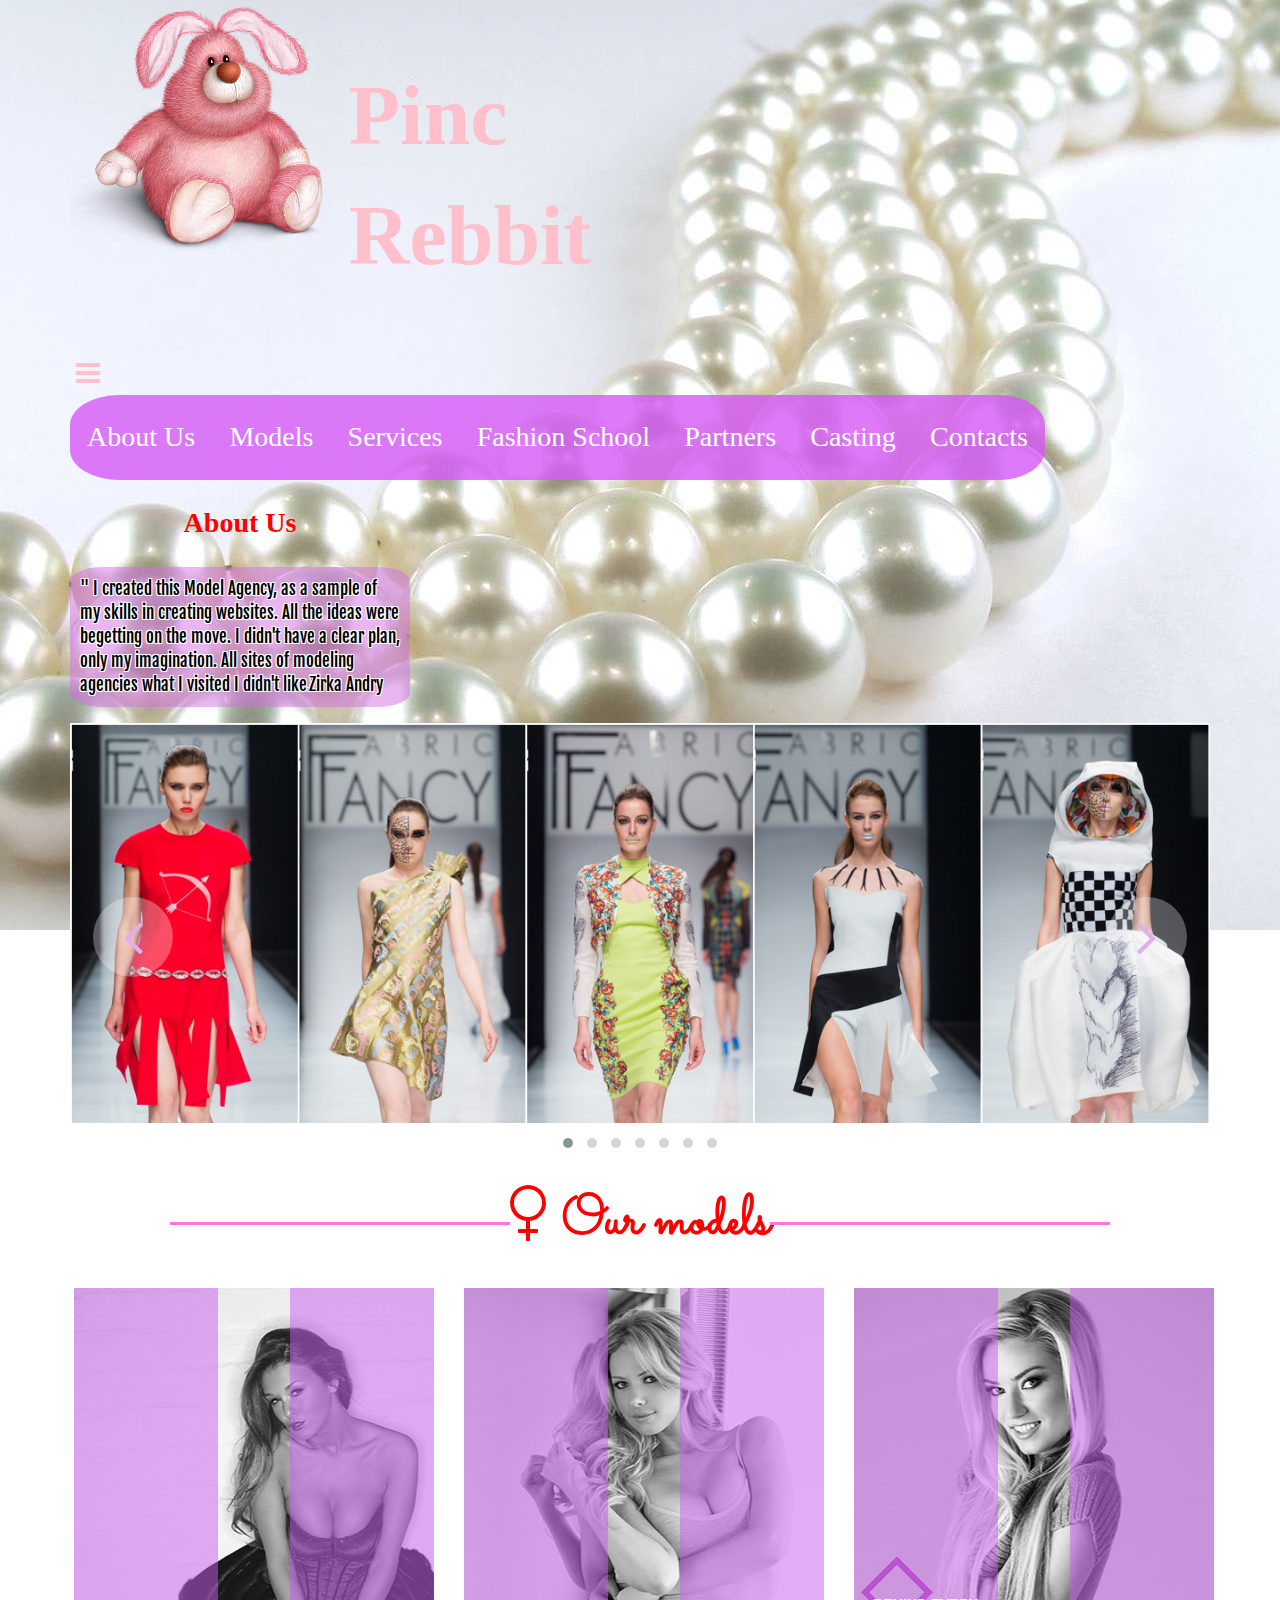
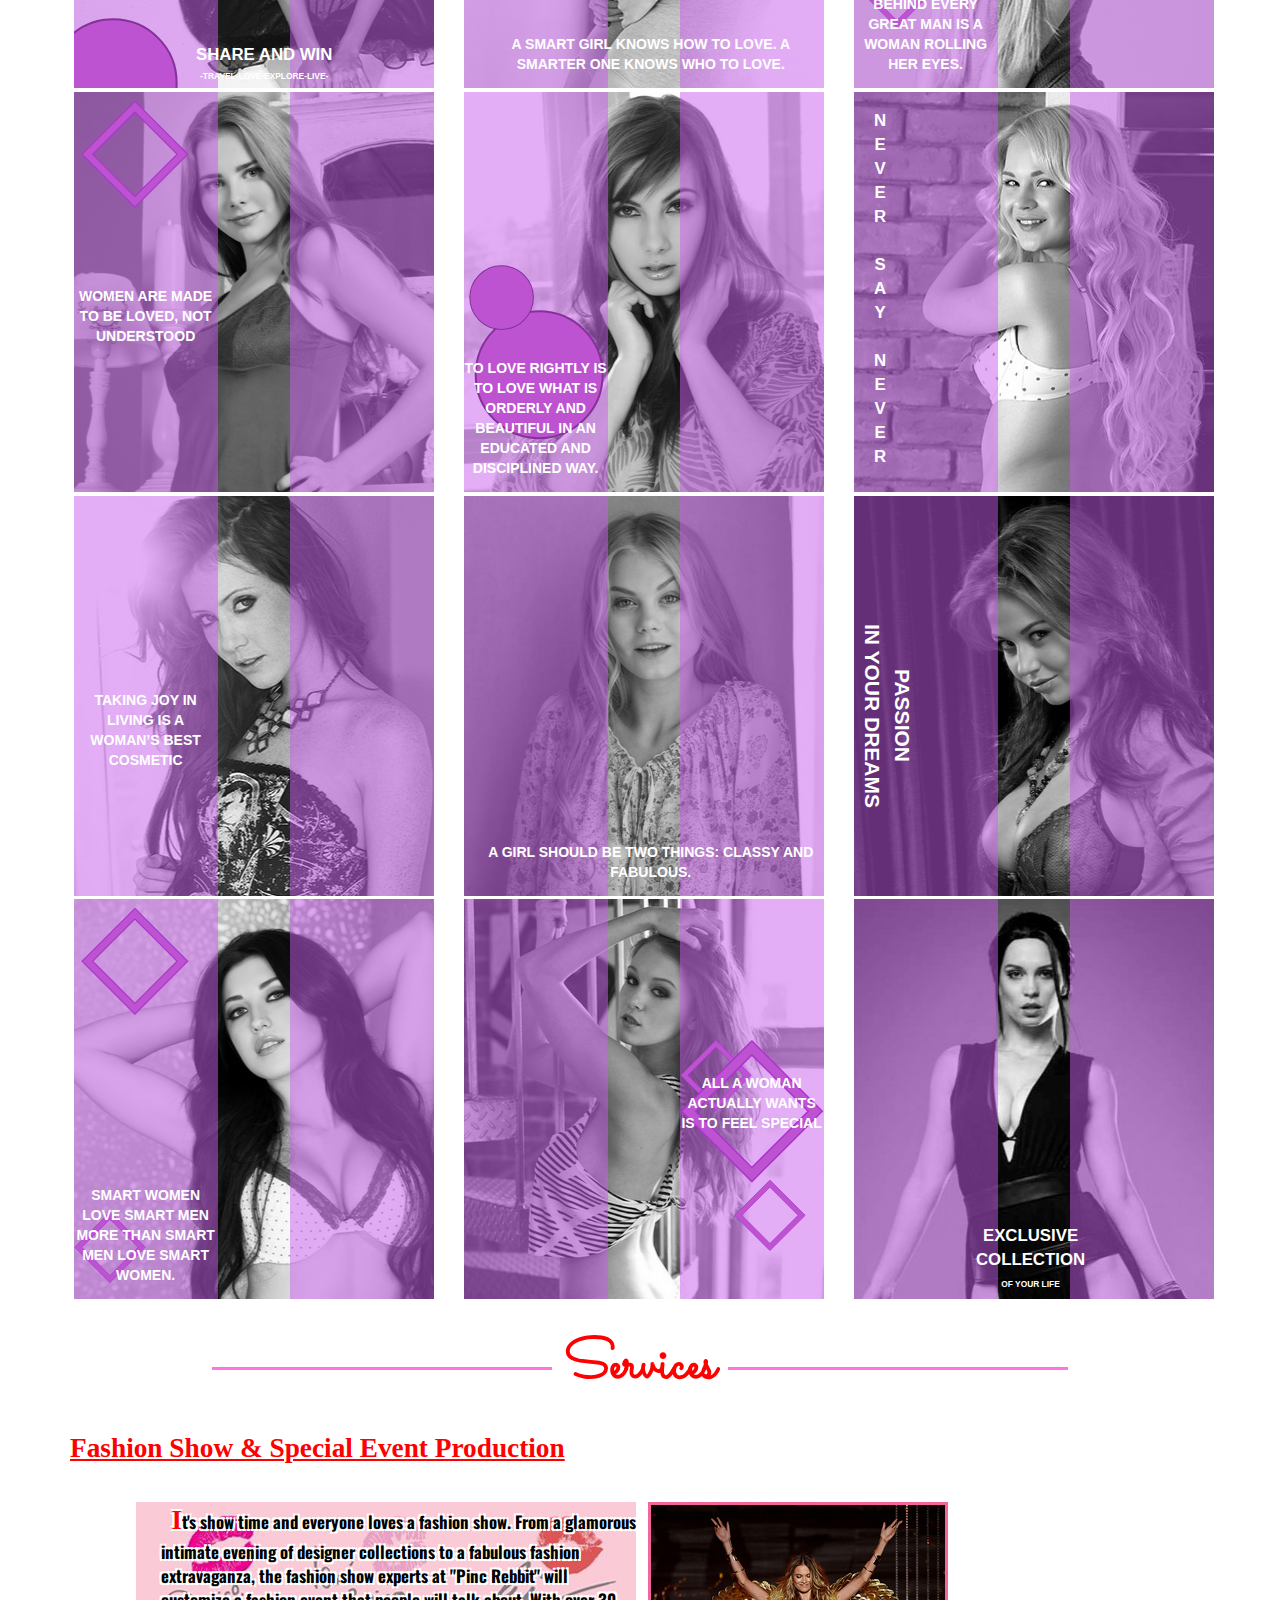
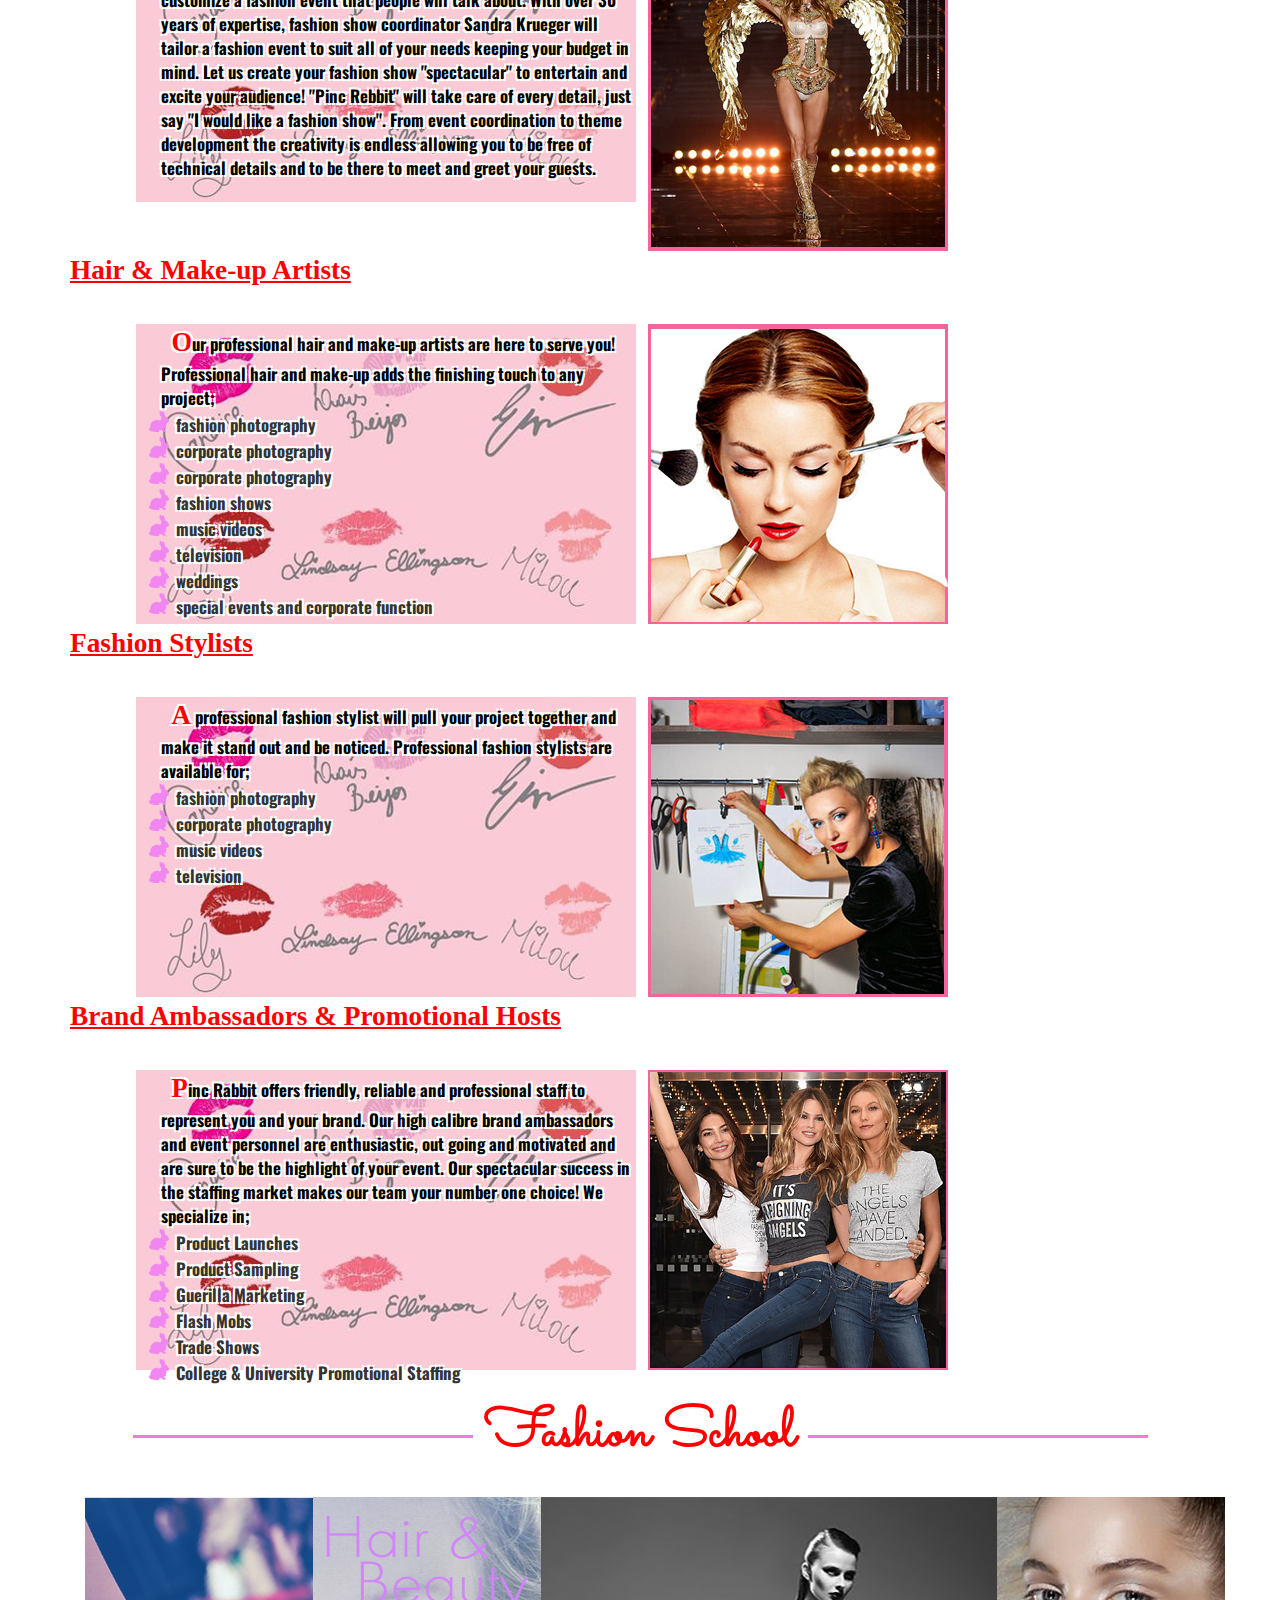
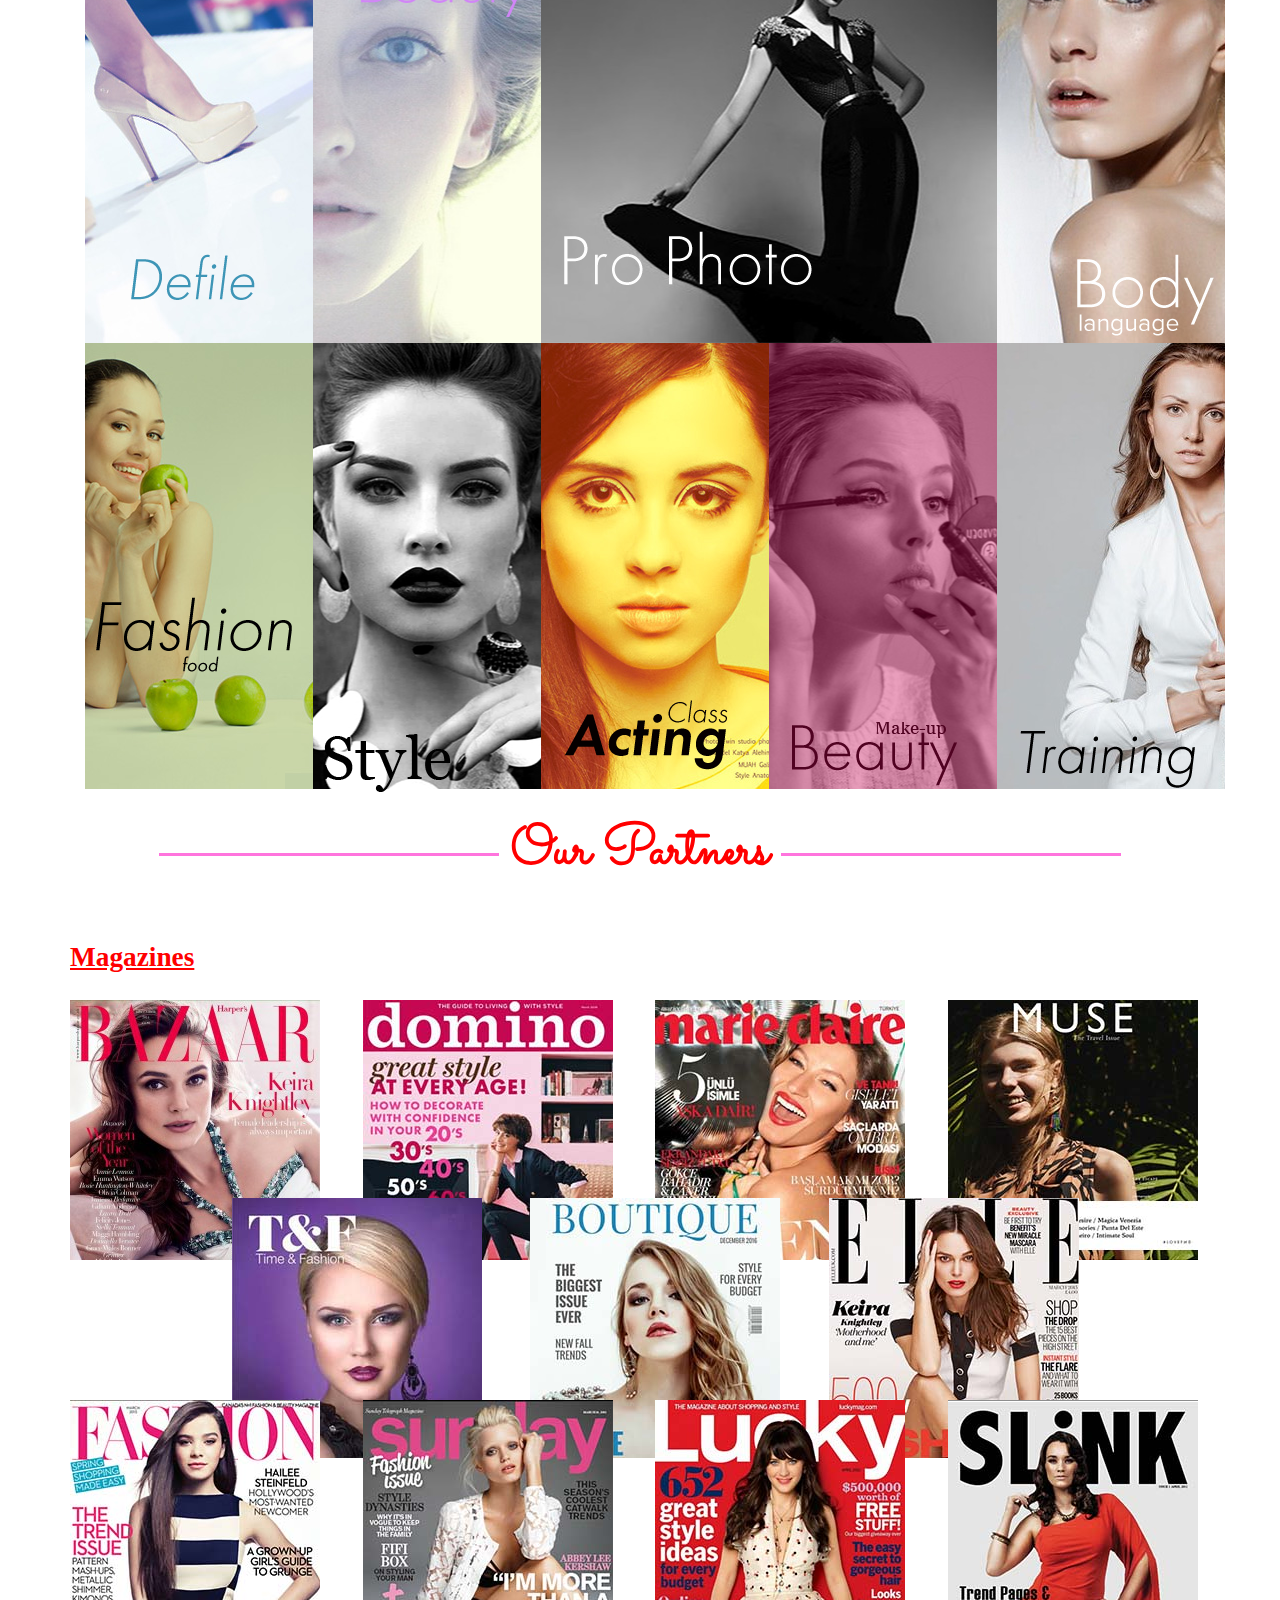
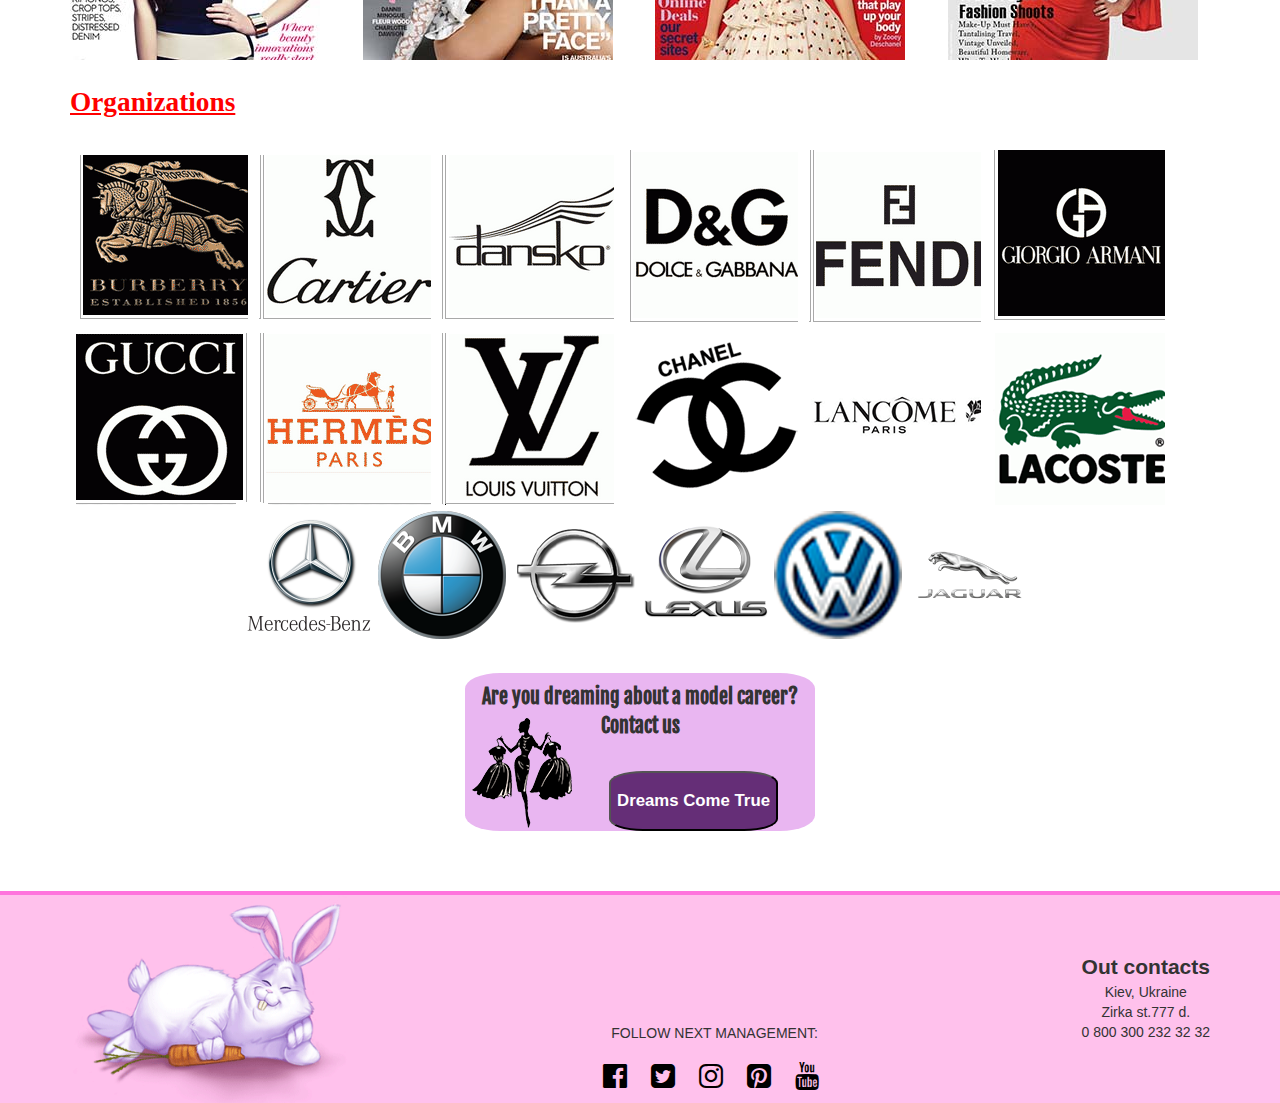
==== commit 828ac1ed: "addForm" ====
--- a/moddelling.html
+++ b/moddelling.html
@@ -33,8 +33,8 @@
 </header>
 <nav class="navigationSite "> <!-- ++ navMob -->
     <div class="container">
-       <div class="row">
-           <div class="col-md-12">
+        <div class="row">
+            <div class="col-md-12">
 
                 <div class="navigationTop clearfix">
                     <button class="my_menu_button"><em class=" fa fa-bars"></em></button>
@@ -49,8 +49,8 @@
                     </ul>
                 </div>
             </div>
-            </div>
-        </div>
+        </div>
+    </div>
 </nav>
 
 <section id="aboutUs">
@@ -391,7 +391,7 @@
                             <div class="treaningBlocks">
                                 <div id="program1" class="shoolBL">
                                     <div class="schoolImgBox">
-                                          <img  src="img/School/school_program_head1.png" alt="head" class="logo ">
+                                        <img src="img/School/school_program_head1.png" alt="head" class="logo ">
                                     </div>
                                     <div class="innerBl">
                                         <p class="rightText">Teacher</p>
@@ -410,10 +410,10 @@
                                     </div>
                                 </div>
                                 <div id="program2" class="shoolBL">
-                                <div class="schoolImgBox">
-                                <img src="img/School/school_program_head2.png" alt="head" class="logo">
-                                </div>
-                                    
+                                    <div class="schoolImgBox">
+                                        <img src="img/School/school_program_head2.png" alt="head" class="logo">
+                                    </div>
+
                                     <div class="innerBl">
                                         <p class="rightText">Teacher</p>
 
@@ -432,10 +432,10 @@
                                     </div>
                                 </div>
                                 <div id="program3" class="shoolBL2">
-                                <div class="schoolImgBox">
-                                    <img src="img/School/school_program_head3.png" alt="head" class="logo">
-                                </div>
-                                    
+                                    <div class="schoolImgBox">
+                                        <img src="img/School/school_program_head3.png" alt="head" class="logo">
+                                    </div>
+
                                     <div class="innerBl">
                                         <p class="rightText">Teacher</p>
 
@@ -454,9 +454,9 @@
                                 </div>
                                 <div id="program4" class="shoolBL">
                                     <div class="schoolImgBox">
-                                       <img src="img/School/school_program_head4.png" alt="head" class="logo"> 
-                                    </div>
-                                    
+                                        <img src="img/School/school_program_head4.png" alt="head" class="logo">
+                                    </div>
+
                                     <div class="innerBl">
                                         <p class="rightText">Teacher</p>
 
@@ -475,9 +475,9 @@
                                 </div>
                                 <div id="program5" class="shoolB3">
                                     <div class="schoolImgBox">
-                                         <img src="img/School/school_program_head5.png" alt="head" class="logo">
-                                    </div>
-                                   
+                                        <img src="img/School/school_program_head5.png" alt="head" class="logo">
+                                    </div>
+
                                     <div class="innerBl">
                                         <p class="rightText">Teacher</p>
 
@@ -495,10 +495,10 @@
                                     </div>
                                 </div>
                                 <div id="program6" class="shoolB3">
-                                <div class="schoolImgBox">
-                                     <img src="img/School/school_program_head6.png" alt="head" class="logo">
-                                </div>
-                                   
+                                    <div class="schoolImgBox">
+                                        <img src="img/School/school_program_head6.png" alt="head" class="logo">
+                                    </div>
+
                                     <div class="innerBl">
                                         <p class="rightText">Teacher</p>
 
@@ -516,9 +516,10 @@
                                     </div>
                                 </div>
                                 <div id="program7" class="shoolB3">
-                                <div class="schoolImgBox"><img src="img/School/school_program_head7.png" alt="head" class="logo">
-                                </div>
-                                    
+                                    <div class="schoolImgBox"><img src="img/School/school_program_head7.png" alt="head"
+                                                                   class="logo">
+                                    </div>
+
                                     <div class="innerBl">
                                         <p class="rightText">Teacher</p>
 
@@ -535,10 +536,10 @@
                                     </div>
                                 </div>
                                 <div id="program8" class="shoolB3">
-                                <div class="schoolImgBox">
-                                    <img src="img/School/school_program_head8.png" alt="head" class="logo">
-                                </div>
-                                    
+                                    <div class="schoolImgBox">
+                                        <img src="img/School/school_program_head8.png" alt="head" class="logo">
+                                    </div>
+
                                     <div class="innerBl">
                                         <p class="rightText">Teacher</p>
 
@@ -552,10 +553,10 @@
                                     </div>
                                 </div>
                                 <div id="program9" class="shoolB3">
-                                <div class="schoolImgBox">
-                                     <img src="img/School/school_program_head9.png" alt="head" class="logo">
-                                </div>
-                                   
+                                    <div class="schoolImgBox">
+                                        <img src="img/School/school_program_head9.png" alt="head" class="logo">
+                                    </div>
+
                                     <div class="innerBl">
                                         <p class="rightText">Teacher</p>
 
@@ -563,7 +564,7 @@
 
                                         <p>
                                             Our coach with 9 years of experience, specializes in communication training
-                                            will teach you art of self-management  </p>
+                                            will teach you art of self-management </p>
                                         <ul>
                                             <li>The art of public speaking</li>
                                             <li>Self-presentation</li>
@@ -601,7 +602,8 @@
                         <div class="firstLine">
                             <div class="col-md-3"><a href="#"><img src="img/Magazine/bazar.jpg" alt="1_1"></a></div>
                             <div class="col-md-3"><a href="#"><img src="img/Magazine/domino.jpg" alt="1_2"></a></div>
-                            <div class="col-md-3"><a href="#"><img src="img/Magazine/marie-claire.jpg" alt="1_3"></a></div>
+                            <div class="col-md-3"><a href="#"><img src="img/Magazine/marie-claire.jpg" alt="1_3"></a>
+                            </div>
                             <div class="col-md-3"><a href="#"><img src="img/Magazine/muse.jpg" alt="1_4"></a></div>
                         </div>
                     </div>
@@ -699,16 +701,17 @@
                 <div class="castingButtonBox">
                     <div class="block">
                         <p>Are you dreaming about a model career?<br>
-                        Contact us</p>
-                        
-                            <form action="">
-                             <img src="img/FooMin.png" alt="footerMin">
-                                <div class="contactDiv"><input class="contactBut" type="button" value="Dreams Come True"></div>
-                            </form>
-                    </div>
-                </div>
-            </div>
-            
+                            Contact us</p>
+
+                        <form action="">
+                            <img src="img/FooMin.png" alt="footerMin">
+                            <div class="contactDiv"><input class="contactBut" type="button" value="Dreams Come True">
+                            </div>
+                        </form>
+                    </div>
+                </div>
+            </div>
+
         </div>
     </div>
 </section>
@@ -738,100 +741,151 @@
 </footer>
 
 <section class="castingPage">
-        <div class="bigCasting">
-           
-
-
-                
-
-                    <fieldset form="mainInfo">
-                        <legend>SUBMISSIONS</legend>
-                    
-                <p class="textForm">Name*</p>      <p class="valueForm mName"><input type="text" autofocus required></p>
-                <p class="textForm">Surname*</p>      <p class="valueForm mSurname"><input type="text" required></p>
-                <p class="textForm">E-mail*</p>      <p class="valueForm mEmail"><input type="text" required></p>
-                <p class="textForm">Gender</p>   <p class="valueForm"><input type="radio" name="sex" value="Female" checked >female 
-                                                    <input type="radio" name="sex" value="male">male</p>
-                                                    <p class="textForm">Age*</p>      <p class="valueForm"><select>
-                                                        <option value="SelectAge">SelectAge*</option>
-                                                        
-                                                            <option name="Age-" value="13">13</option>
-                                                            <option name="Age-" value="14">14</option>
-                                                            <option name="Age-" value="15">15</option>
-                                                            <option name="Age-" value="16">16</option>
-                                                            <option name="Age-" value="17">17</option>
-                                                            <option name="Age-" value="18">18</option>
-                                                            <option name="Age-" value="19">19</option>
-                                                            <option name="Age-" value="20">20</option>
-                                                            <option name="Age-" value="21">21</option>
-                                                            <option name="Age-" value="22">22</option>
-                                                            <option name="Age-" value="23">23</option>
-                                                            <option name="Age-" value="24">24</option>
-                                                            <option name="Age-" value="25">25</option>
-                                                            <option name="Age-" value="26">26</option>
-                                                            <option name="Age-" value="27">27</option>
-                                                            <option name="Age-" value="OtherAge">OtherAge</option>
-                                                           
-                                                    </select></p>
-                <p class="textForm">Height*</p>    <p class="valueForm mHeight"><input type="text" placeholder="cm"></p>
-                <p class="textForm">Weight*</p>    <p class="valueForm mWeigh"><input type="text" placeholder="kg"></p>
-                <p class="textForm">City*</p>      <p class="valueForm mCity"><input type="text"></p>
-                <p class="textForm">Country</p>   <p class="valueForm"><input type="text"></p>
-                <p class="textForm">Zipcode</p>   <p class="valueForm"><input type="text"></p>
-
-                </fieldset>
-           
-
-                 <div class="instruction">
-                <p>Recruitment Warning:</p>
+    <div class="bigCasting">
+
+        <fieldset>
+            <legend>SUBMISSIONS</legend>
+            <label for="mName"><p class="textForm">Name*</p></label>
+            <input id="mName" class="valueForm" name="Name-" type="text" autofocus required>
+
+            <label for="mSurname"><p class="textForm">Surname*</p></label>
+            <input id="mSurname" class="valueForm" name="Surname-" type="text" required>
+
+            <label for="mEmail"><p class="textForm">E-mail*</p></label>
+            <input id='mEmail' class="valueForm" name="email-" type="text" required>
+
+            <label><p class="textForm">Gender</p>
+                <p class="valueForm"><input name="sex-" type="radio" value="Female" checked>female
+                    <input type="radio" name="sex" value="male">male</p>
+            </label>
+
+            <p class="textForm">Age*</p>
+            <p class="valueForm">
+
+               <select name="age-">
+                    <option value="SelectAge">SelectAge*</option>
+
+                    <option name="Age-" value="13">13</option>
+                    <option name="Age-" value="14">14</option>
+                    <option name="Age-" value="15">15</option>
+                    <option name="Age-" value="16">16</option>
+                    <option name="Age-" value="17">17</option>
+                    <option name="Age-" value="18">18</option>
+                    <option name="Age-" value="19">19</option>
+                    <option name="Age-" value="20">20</option>
+                    <option name="Age-" value="21">21</option>
+                    <option name="Age-" value="22">22</option>
+                    <option name="Age-" value="23">23</option>
+                    <option name="Age-" value="24">24</option>
+                    <option name="Age-" value="25">25</option>
+                    <option name="Age-" value="26">26</option>
+                    <option name="Age-" value="27">27</option>
+                    <option name="Age-" value="OtherAge">OtherAge</option>
+
+                </select>
+
+            </p>
+            <label><p class="textForm">Height*</p>
+                <p class="valueForm mHeight"><input name="Height-" type="text" placeholder="cm"></p></label>
+            <label><p class="textForm">Weight*</p>
+                <p class="valueForm mWeigh"><input name="Weight-" type="text" placeholder="kg"></p></label>
+            <label><p class="textForm">City*</p>
+                <p class="valueForm mCity"><input name="city-" type="text"></p></label>
+            <label><p class="textForm">Country</p>
+                <p class="valueForm"><input name="country-" type="text"></p></label>
+            <label><p class="textForm">Zipcode</p>
+                <p class="valueForm"><input name="zipcode-" type="text"></p></label>
+
+        </fieldset>
+
+        <div class="instruction">
+            <p>Recruitment Warning:</p>
+            <p>
+                We believe it is important to advise models about deceitful people who may try prey upon them.
+                Please be aware there are individuals on the internet falsely claiming to be representatives or scouts
+                of ONE MODELS.
+            </p>
+            <p>
+                Please note the following: <br>
+
+                * We never require the payment of money <br>
+
+                * We never request photos in the nude or in lingerie <br>
+
+                * We do not correspond via email domains that do not end with onemanagement.com
+                If you are contacted by anyone claiming to be a representative of Pinc Rabbit MODELS,
+                do not respond without first verifying their identity by promptly calling us directly at (098)777-7777
+                and we'll be happy to assist you.
+            </p>
+        </div>
+
+        <div class="addInfo">
+
+            <textarea name="infoModel-" id="infoAboutM" cols="38" rows="11"
+                      placeholder="*Add some information about yourself"></textarea>
+
+        </div>
+
+        <div class="addPhotoBlock">
+            <fieldset>
+                <legend>PHOTO UPLOAD</legend>
                 <p>
-                        We believe it is important to advise models about deceitful people who may try prey upon them.
-                        Please be aware there are individuals on the internet falsely claiming to be representatives or scouts of ONE MODELS.
-                        </p>
-                    <p>
-                        Please note the following: <br>
-
-                        * We never require the payment of money <br>
-
-                        * We never request photos in the nude or in lingerie <br>
-
-                        * We do not correspond via email domains that do not end with onemanagement.com
-                        If you are contacted by anyone claiming to be a representative of Pinc Rabbit MODELS,
-                        do not respond without first verifying their identity by promptly calling us directly at (098)777-7777
-                        and we'll be happy to assist you.
-                    </p>
-            </div>
-
-                <div class="addInfo">
-                
-                    <textarea  name="infoM" id="infoAboutM" cols="38" rows="11" placeholder="*Add some information about yourself"></textarea>
-               
-                </div>
-              
-                <div class="addPhotoBlock">
-                    <fieldset form="mainInfo">
-                        <legend>PHOTO UPLOAD</legend>
-                        <p>
-                Please upload four photos following the examples below.<br>                File requirements: Upload limit - 600kb. Formats - .jpg, .jpeg
- </p>
-                        <div class="phInfo">
-                            
-                        </div>
-                    </fieldset>
-                </div>
-
-                <div class="sendDate">
-                     <form  method="get">
-                                <p><input type="submit" value="Send" form="mainInfo"></p>
-                   </form>
-
-                </div>
-
-
-
-           </div>
-            
-
+                    Please upload four photos following the examples below.<br> File requirements: Upload limit - 600kb.
+                    Formats - .jpg, .jpeg
+                </p>
+                <div class="phInfo">
+                    <div class="containerPhoto">
+                        <img src="img/Casting/submit1.jpg" alt="1">
+
+                        <div class="file_upload">
+                            <button type="button">Choose</button>
+                            <div>The file is not selected</div>
+                            <input type="file">
+                        </div>
+
+                    </div>
+
+                    <div class="containerPhoto"><img src="img/Casting/submit2.jpg" alt="2">
+
+                        <div class="file_upload">
+                            <button type="button">Choose</button>
+                            <div>The file is not selected</div>
+                            <input type="file">
+                        </div>
+
+                    </div>
+
+                    <div class="containerPhoto"><img src="img/Casting/submit3.jpg" alt="3">
+
+                        <div class="file_upload">
+                            <button type="button">Choose</button>
+                            <div>The file is not selected</div>
+                            <input type="file">
+                        </div>
+                    </div>
+
+                    <div class="containerPhoto">
+                        <img src="img/Casting/submit4.jpg" alt="4">
+
+                        <div class="file_upload">
+                            <button type="button">Choose</button>
+                            <div>The file is not selected</div>
+                            <input type="file">
+                        </div>
+
+                    </div>
+                </div>
+            </fieldset>
+        </div>
+
+        <div class="sendDate">
+            <form method="get">
+                <p><input type="submit" value="Send"></p>
+            </form>
+
+        </div>
+
+    </div>
 
 </section>
 <script type="text/javascript" src='js/script_aency.js'></script>
--- a/style/style.css
+++ b/style/style.css
@@ -987,7 +987,6 @@
 .buttom_footer {
 		position: relative;
 		margin-top: 2%;
-
 		border-top: 4px solid #FF74DD;
 		background-color: #FFC1EC;
 		width: 100%;
@@ -1039,7 +1038,7 @@
 .castingPage{
 	position: absolute;
 	
-	/*display: none;*/
+	display: none;
 	z-index: 999;
 }
 
@@ -1047,7 +1046,7 @@
 .bigCasting{
 	
 	width:50%;
-	height: 800px;	
+	height: auto;	
 	font-family: 'Oswald', sans-serif;
 	font-size: 1em;
 	font-weight: bold;
@@ -1056,7 +1055,7 @@
 
 	border: 1px solid black;
 }
-.bigCasting fieldset{
+.bigCasting > fieldset{
 	width: 50%;
 	padding: 1%;
 	float: left;
@@ -1075,14 +1074,14 @@
 .textForm{
 
 	width: 40%;
-	height: 10%;
+	
 	clear: left;
 	float: left;
 	
 }
 
 .valueForm{
-	height: 10%;
+	
 	float: left;
 }
 
@@ -1112,7 +1111,8 @@
 .valueForm input:focus:-ms-input-placeholder      {text-indent: 500px; transition: text-indent 0.3s ease;}
 
 fieldset{
-
+	margin: 0;
+	padding: 0;
 	border: 2px solid #000;
 }
 
@@ -1142,24 +1142,103 @@
 .addPhotoBlock{
 	clear: both;
 	width: 100%;
-	border: 1px solid #000;
+	/*border: 1px solid #000;*/
 }
 
 .addPhotoBlock p{
 	
-	/*text-align: left;	*/
+	text-align: left;
+	padding-left: 2%;	
 	font-size: 0.9em;
 }
 
 
 .phInfo{
 	margin-top: 1%;	
-}
-
-
-
+	width: 100%;
+}
+
+.phInfo .containerPhoto{
+	
+	float: left;
+	/*margin-left: 1%;*/
+	width: 25%;
+}
+
+.containerPhoto img{
+	width: 100%;
+}
+
+.uploadDiv{
+	width: 100%;
+	overflow: hidden;
+	background-color: pink;
+}
 
 .sendDate{
 	clear: both;
 	margin: 0 auto;
+}
+
+
+
+/* ВЫбор фотки*/
+.file_upload{
+    position: relative;
+
+    overflow: hidden;
+    font-size: 1em;        /* example */
+    height: 2em;           /* example */
+    line-height: 2em       /* the same as height */
+	
+}
+
+.file_upload > button:before{
+	content: "Choose File";
+	position: absolute;
+	left: 0%;
+	color: #fff;
+	background-color: #652E77;
+	border: 1px solid #000;
+	width: 100%;
+	height: 100%;
+}
+
+
+.file_upload > button{
+    float: right;
+    width: 5em;            /* example */
+    height: 100%
+
+    
+}
+
+.file_upload > div{
+    padding-left: 1em      /* example */
+}
+
+@media only screen and ( max-width: 500px ){  /* example */
+    .file_upload > div{
+        display: none
+    }
+    .file_upload > button{
+        width: 100%
+    }
+}
+
+
+.file_upload input[type=file]{
+    position: absolute;
+
+    left: 0;
+    top: 0;
+    width: 100%;
+    height: 100%;
+    transform: scale(20);
+    letter-spacing: 10em;     /* IE 9 fix */
+    -ms-transform: scale(20); /* IE 9 fix */
+    opacity: 0;
+    cursor: pointer
+
+
 }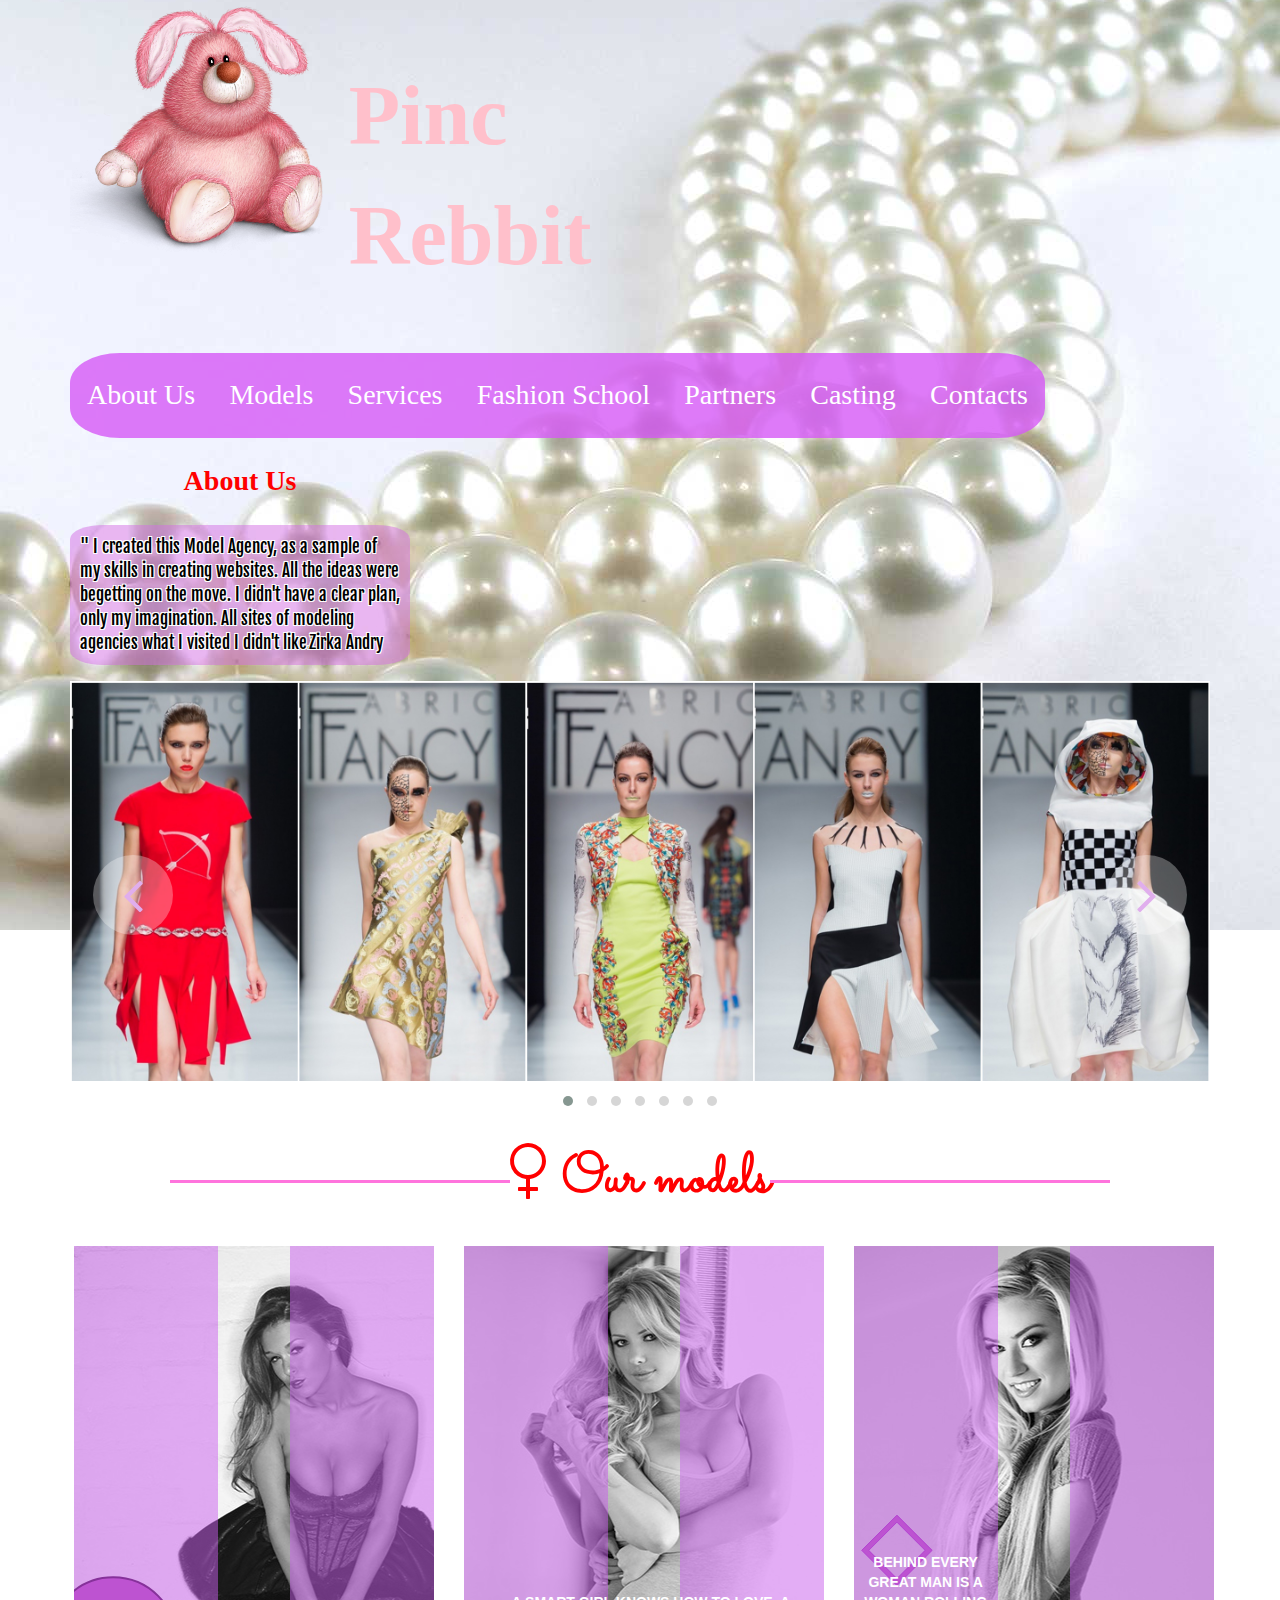
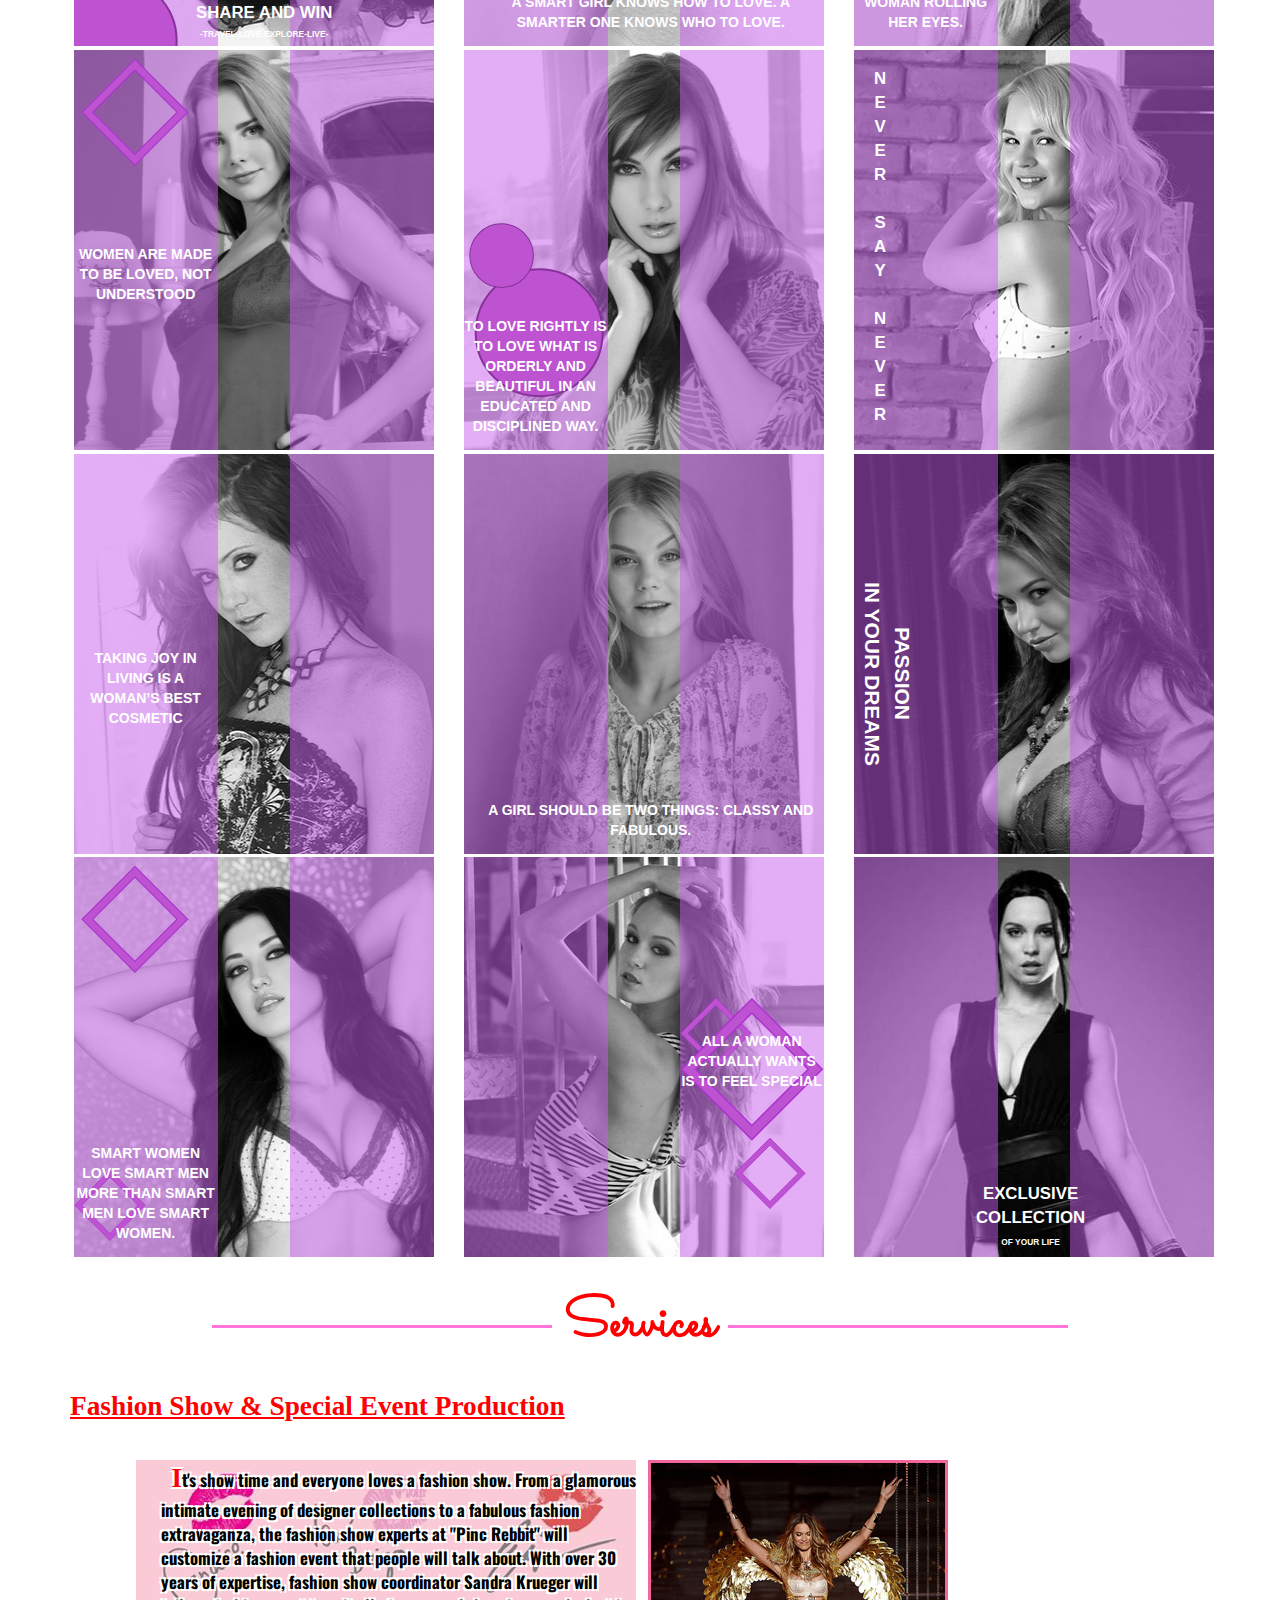
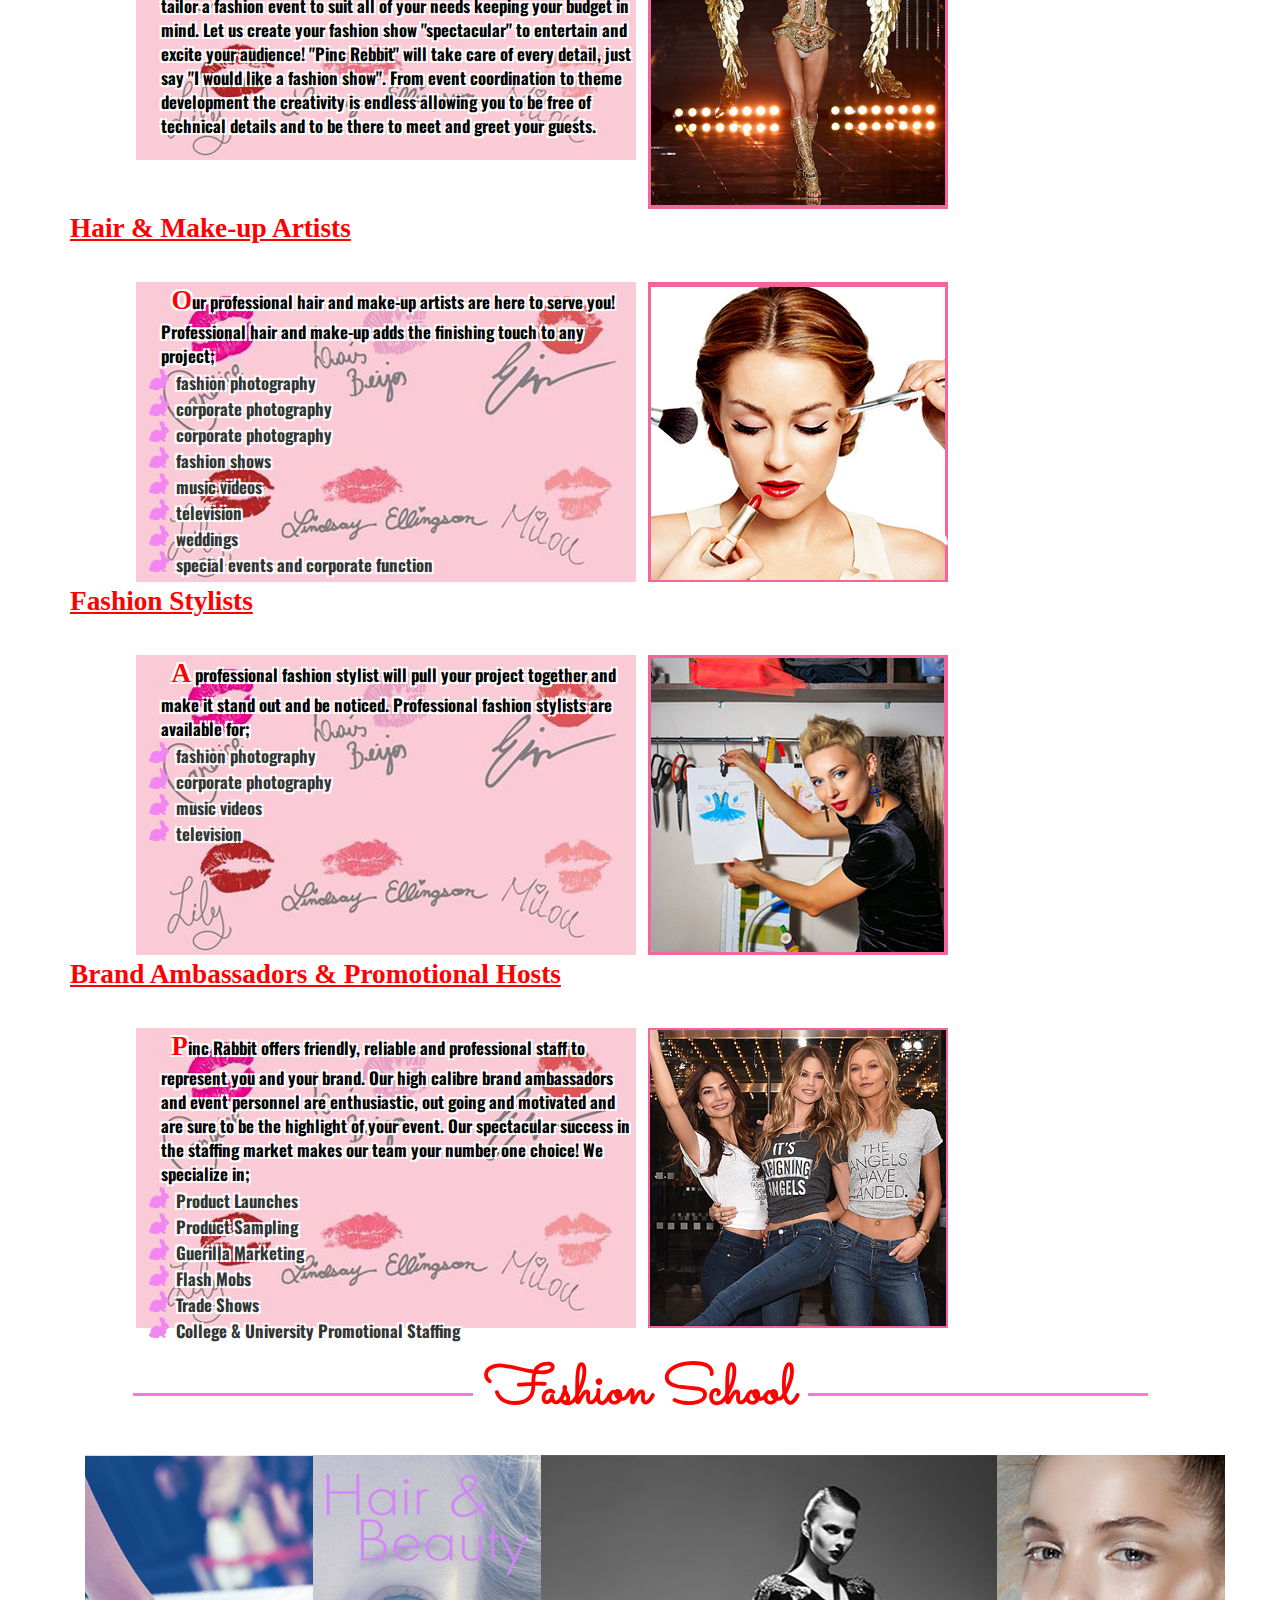
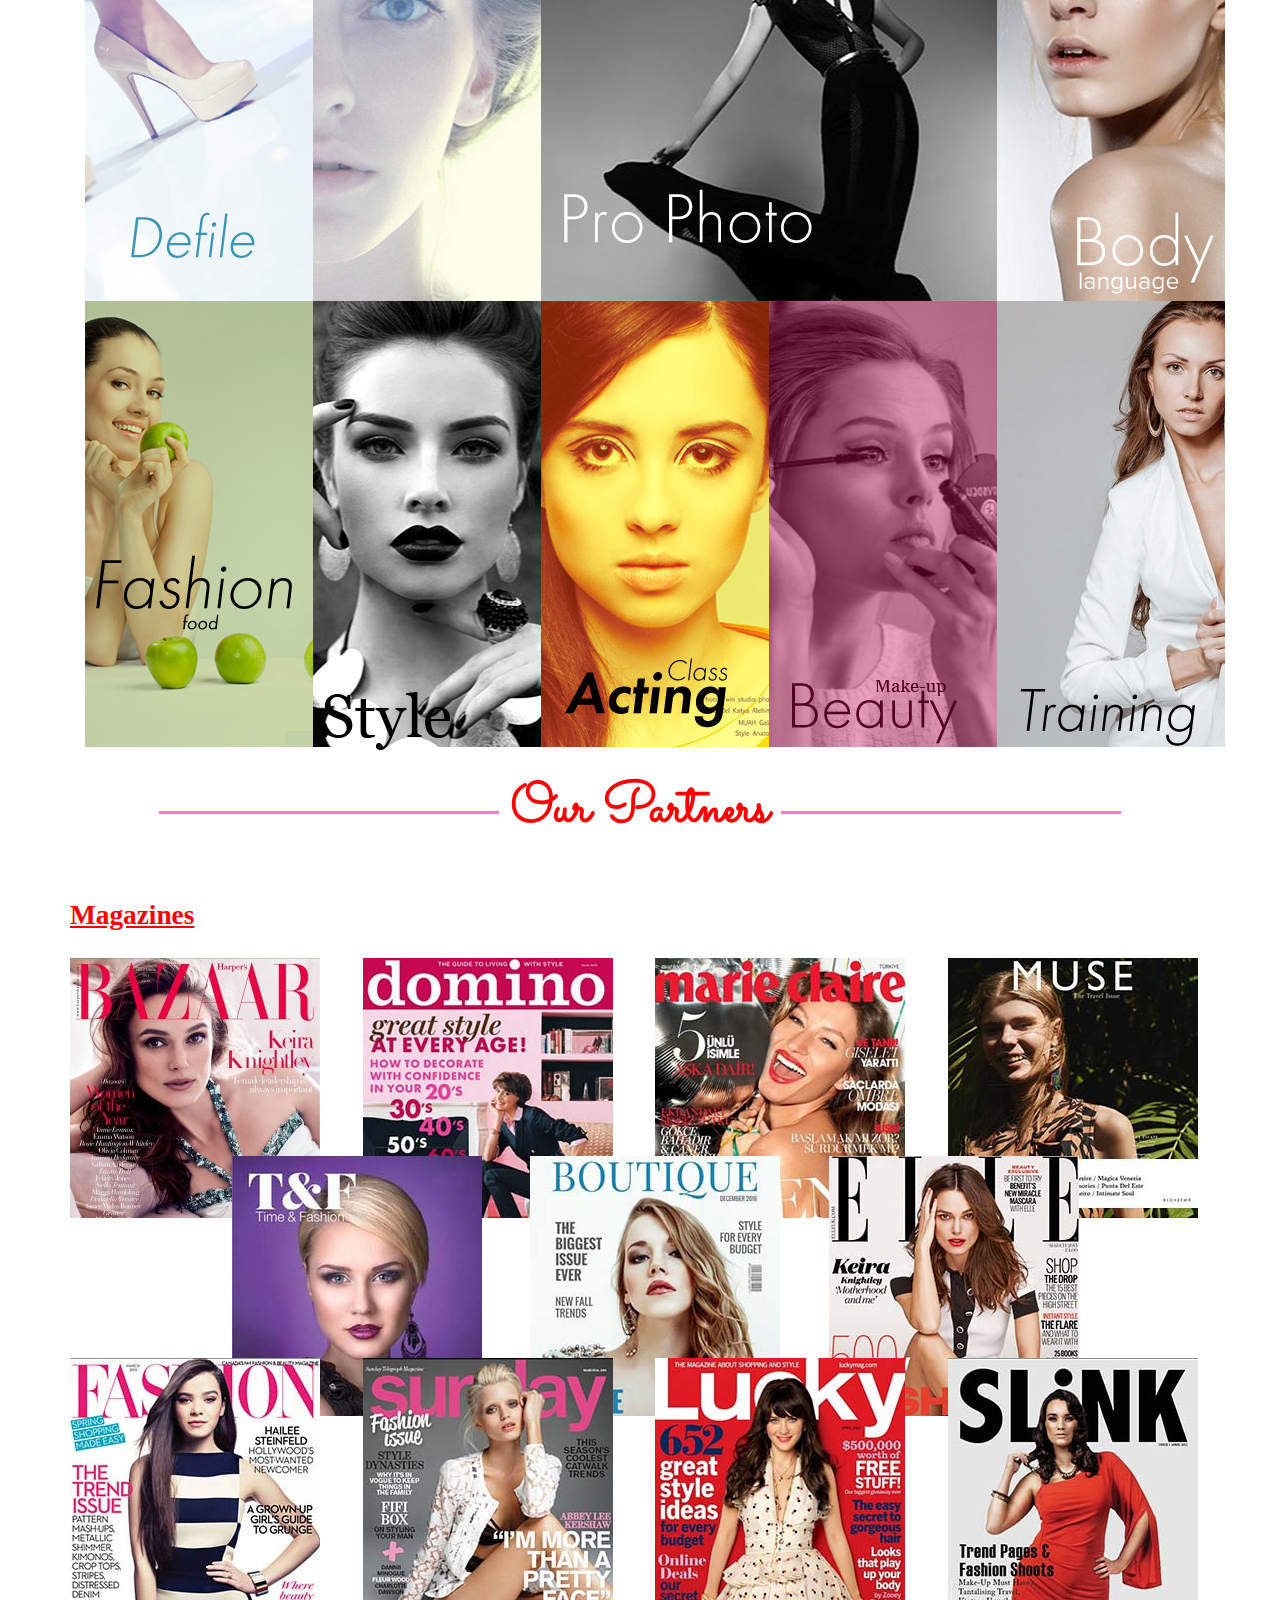
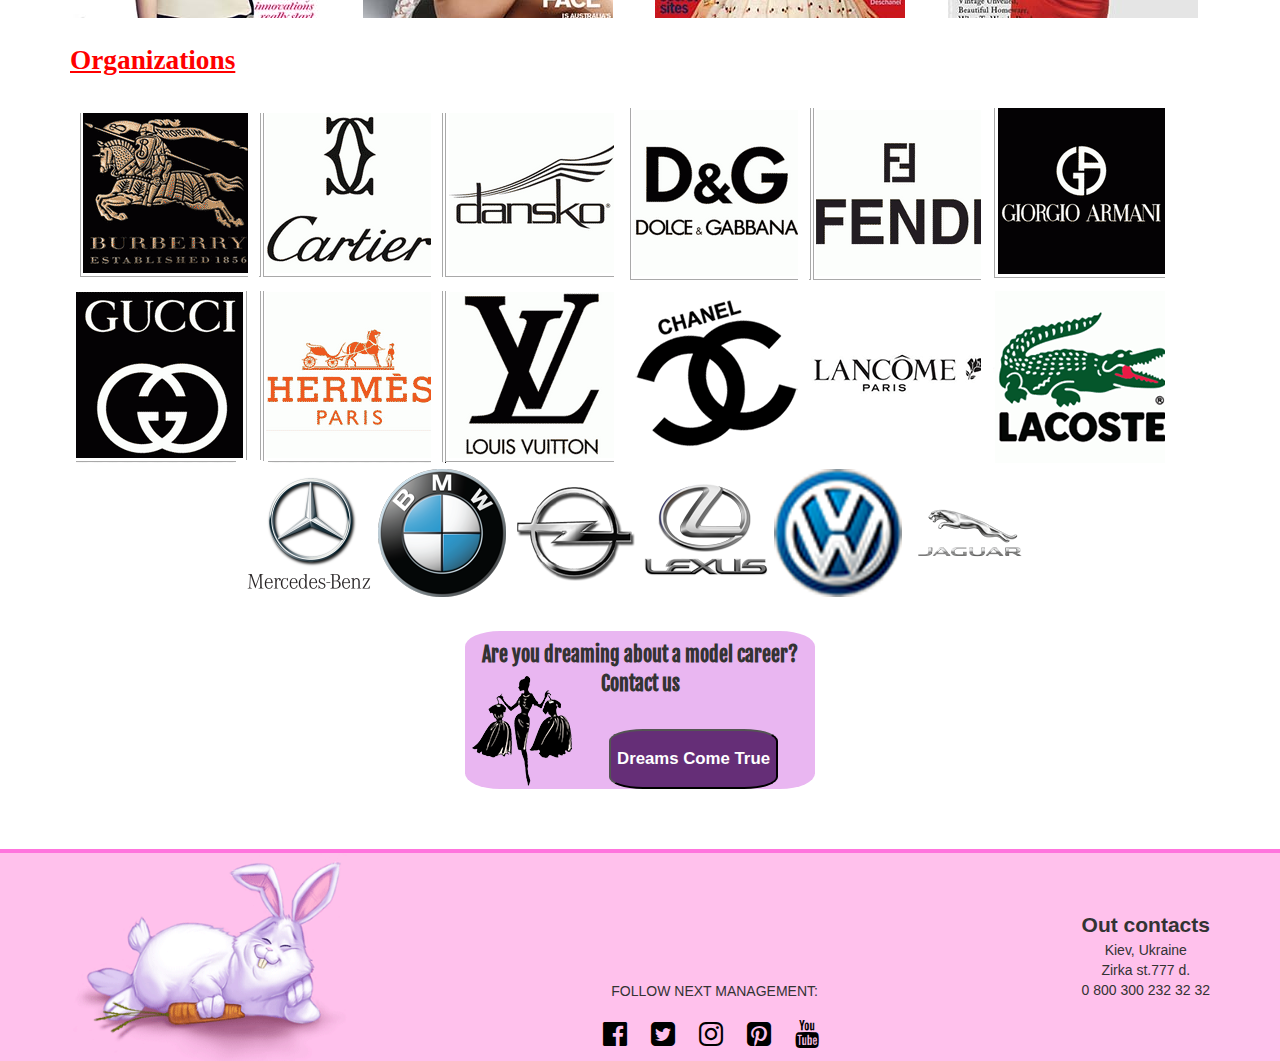
==== commit 77086b8f: "addNav" ====
--- a/moddelling.html
+++ b/moddelling.html
@@ -3,8 +3,11 @@
 <head>
     <meta charset="UTF-8">
     <title>Moddelling agency Andry style =)</title>
+    
     <script src="https://ajax.googleapis.com/ajax/libs/jquery/3.1.0/jquery.min.js"></script>
+
     <script src="lib/owl-carousel/owl.carousel.min.js"></script>
+    <script type="text/javascript" src="lib/jquery-throttle-debounce-master/jquery.ba-throttle-debounce.js"></script>
     <!-- <script src="libs/scrollto/jquery.scrollTo.min.js"></script> -->
 
     <link rel="stylesheet" type="text/css" href="lib/normolize/normalize.css">
@@ -31,7 +34,7 @@
         </div>
     </div>
 </header>
-<nav class="navigationSite "> <!-- ++ navMob -->
+<nav class="navigationSite"> <!-- ++ navMob -->
     <div class="container">
         <div class="row">
             <div class="col-md-12">
@@ -89,7 +92,7 @@
 
 <section id="myModels">
     <div class="container">
-        <div class="col-md-12">
+        <div class="col-md-12 col-sm-12">
             <div class="titleSection">
 
                 <div class="innerTitle"><h2><a class="decorLine" href="#"><em class=" fa fa-venus"></em>
@@ -98,7 +101,7 @@
 
         </div>
         <div class="row">
-            <div class="col-md-4">
+            <div class="col-md-4 col-sm-4">
 
                 <div class="boxPhoto">
                     <div class="ph_1"></div>
@@ -165,7 +168,7 @@
                 </div>
 
             </div>
-            <div class="col-md-4">
+            <div class="col-md-4 col-sm-4">
 
                 <div class="boxPhoto">
                     <div class="ph_2"></div>
@@ -242,7 +245,7 @@
 
             </div>
 
-            <div class="col-md-4">
+            <div class="col-md-4 col-sm-4">
 
                 <div class="boxPhoto">
                     <div class="ph_3"></div>
@@ -296,7 +299,7 @@
 <section id="myServices">
     <div class="container">
         <div class="row">
-            <div class="col-md-12">
+            <div class="col-md-12 col-sm-12">
                 <div class="titleSection">
 
                     <div class="innerTitle"><h2><a class="decorLine" href="#">
@@ -379,7 +382,7 @@
 <section id="mySchool">
     <div class="container">
         <div class="row">
-            <div class="col-md-12">
+            <div class="col-md-12 col-sm-12">
                 <div class="titleSection">
 
                     <div class="innerTitle"><h2><a class="decorLine" href="#">
@@ -586,14 +589,14 @@
 <section id="myPartners">
     <div class="container">
         <div class="row">
-            <div class="col-md-12">
+            <div class="col-md-12 col-sm-12">
                 <div class="titleSection">
 
                     <div class="innerTitle"><h2><a class="decorLine" href="#">
                         Our Partners </a></h2></div>
                 </div>
             </div>
-            <div class="col-md-12">
+            <div class="col-md-12 col-sm-12">
                 <div class="descPart"><h2>Magazines</h2></div>
 
                 <div class="partnersBlock">
@@ -615,9 +618,6 @@
                                 <a href="#"><img src="img/Magazine/boutique.jpg" alt="2_2"></a>
                                 <a href="#"><img src="img/Magazine/elle.jpg" alt="2_3"></a>
                             </div>
-                            <!--  <div class="col-md-4"><a href="#"><img src="img/Magazine/TandT.jpg" alt="2_1"></a></div>
-                             <div class="col-md-4"><a href="#"><img src="img/Magazine/boutique.jpg" alt="2_2"></a></div>
-                             <div class="col-md-4"><a href="#"><img src="img/Magazine/elle.jpg" alt="2_3"></a></div> -->
                         </div>
                     </div>
 
@@ -697,7 +697,7 @@
 <section id="myCasting">
     <div class="container">
         <div class="row">
-            <div class="col-md-12">
+            <div class="col-md-12 col-sm-12">
                 <div class="castingButtonBox">
                     <div class="block">
                         <p>Are you dreaming about a model career?<br>
@@ -719,7 +719,7 @@
 <footer class="buttom_footer">
     <div class="container">
         <div class="row">
-            <div class="col-md-12">
+            <div class="col-md-12 col-sm-12">
                 <img class="logoButton" src="img/rabbit_footer.gif" alt="rabbit_footer">
                 <div class="soc_button">
                     <p>FOLLOW NEXT MANAGEMENT:</p>
@@ -741,8 +741,8 @@
 </footer>
 
 <section class="castingPage">
+    <div class="closeBut"><em class="fa fa-times"></em></div>
     <div class="bigCasting">
-
         <fieldset>
             <legend>SUBMISSIONS</legend>
             <label for="mName"><p class="textForm">Name*</p></label>
@@ -754,10 +754,10 @@
             <label for="mEmail"><p class="textForm">E-mail*</p></label>
             <input id='mEmail' class="valueForm" name="email-" type="text" required>
 
-            <label><p class="textForm">Gender</p>
-                <p class="valueForm"><input name="sex-" type="radio" value="Female" checked>female
-                    <input type="radio" name="sex" value="male">male</p>
-            </label>
+            <p class="textForm">Gender</p>
+             <label> <p class="valueForm"><input type="radio" name="sex-"  value="Female" checked>female  </label>
+             <label>  <input type="radio" name="sex-" value="male">male</p> </label>
+           
 
             <p class="textForm">Age*</p>
             <p class="valueForm">
@@ -821,7 +821,7 @@
 
         <div class="addInfo">
 
-            <textarea name="infoModel-" id="infoAboutM" cols="38" rows="11"
+            <textarea name="infoModel-" id="infoAboutM" cols="38" rows="8"
                       placeholder="*Add some information about yourself"></textarea>
 
         </div>
--- a/style/style.css
+++ b/style/style.css
@@ -6,8 +6,6 @@
 		background-size: cover;
 }
 
-
-
 /*HEADER*/
 .top_header {
 		position: relative;
@@ -38,38 +36,40 @@
 
 .navigationSite {
 		width: 100%;
-		
+
 }
 
 /* MOBILE NAVIG*/
 
-
-.navMob{
-	width: 10%;
-	position: fixed;
-}
-
-
-.navMob .navigationTop li{
-	width: 100%;
-	text-align: center;
-	border: 1px solid red;
-}
+.navMob {
+		width: 10%;
+		position: fixed;
+}
+
+.navMob .navigationTop li {
+		width: 12%;
+		padding: 0.75%;
+		clear: both;
+		text-align: center;
+		border: 1px solid red;
+}
+
 .navMob .navigationTop li:first-child,
-.navMob .navigationTop li:last-child{
-	border-radius: 0;
-}
-
-.navMob .navigationTop a{
-	width: 100%;
-	font-size: 1.2em;
-}
+.navMob .navigationTop li:last-child {
+		border-radius: 0;
+}
+
+.navMob .navigationTop a {
+		width: 100%;
+		font-size: 1.2em;
+}
+
 /* MOBILE END*/
 
-.navigationTop ul{
-	margin: 0;
-	padding: 0;
-	list-style-type: none;
+.navigationTop ul {
+		margin: 0;
+		padding: 0;
+		list-style-type: none;
 }
 
 .navigationTop li {
@@ -119,7 +119,7 @@
 }
 
 h2 .decorLine {
-	width: 100%;
+		width: 100%;
 }
 
 .decorLine:before,
@@ -150,19 +150,28 @@
 }
 
 .my_menu_button {
+		position: relative;
+		padding-left: 10%;
 		background-color: transparent;
 		border: medium none;
 		color: pink;
+		border-top: 4px solid pink;
 		font-size: 2em;
-}
-
-
-/*.noneVis{
-	display: none;
-}
-
-*/
-
+		text-decoration: none;
+		outline: none;
+
+		display: none;
+}
+
+.my_menu_button:before {
+		/*	position: absolute;
+			top: -450%;
+			left: -10%;
+			content: "";
+			width: 180px;
+			height: 100px;
+			background: url(../img/lola_bunnyM.png) no-repeat 50% 50%;*/
+}
 
 /**/
 
@@ -260,7 +269,7 @@
 
 .fullGate {
 		position: relative;
-		width: 100%;
+		/*width: 100%;*/
 		height: 100%;
 		z-index: 2;
 }
@@ -508,62 +517,62 @@
 
 /* Section Services*/
 
-.servBlock{
-	width: 100%;
-}
-
-.servBlock img{
-	float: right;
-	margin-top: 1%;
-	margin-left: 1%;
-	margin-right:  23%;
-}
-
-.servTextBlock{
-	margin-top: 1%;
-	float: right;
-	width: 500px;
-	height: 300px;
-	background: url("../img/Servises/backgroundServices.png") no-repeat 50% 50%;
-
-}
-
-
-.servTextBlock p{
-	margin-top: -0.2%;
-	padding-left: 5%;
-	text-indent: 10px;
-	color: black;
-	font-size: 1.2em;
-	font-weight: bold;
-	font-family: 'Oswald', sans-serif;
-	text-shadow: #fff 2px 2px 0, #fff -2px -2px 0,
+.servBlock {
+		width: 100%;
+}
+
+.servBlock img {
+		float: right;
+		margin-top: 1%;
+		margin-left: 1%;
+		margin-right: 23%;
+}
+
+.servTextBlock {
+		margin-top: 1%;
+		float: right;
+		width: 500px;
+		height: 300px;
+		background: url("../img/Servises/backgroundServices.png") no-repeat 50% 50%;
+
+}
+
+.servTextBlock p {
+		margin-top: -0.2%;
+		padding-left: 5%;
+		text-indent: 10px;
+		color: black;
+		font-size: 1.2em;
+		font-weight: bold;
+		font-family: 'Oswald', sans-serif;
+		text-shadow: #fff 2px 2px 0, #fff -2px -2px 0,
 		#fff -2px 2px 0, #fff 2px -2px 0;
 }
 
-.servTextBlock p:first-letter{
-
-	color: red;
-	font-size: 1.6em;
-	font-weight: bold;
-	
+.servTextBlock p:first-letter {
+
+		color: red;
+		font-size: 1.6em;
+		font-weight: bold;
+
 		font-family: 'Merienda One', cursive;
-		
-	
-}
-.servTextBlock ul{
-	width: 100%;
-	margin-top: -3%;
-	/*padding-left: 5%;	*/
-
-	list-style-type: none;
-	list-style-image: url("../img/Servises/pink-rabbit-min.png");
-	font-weight: bold;
-	font-size: 1.2em;
-	font-weight: bold;
-	font-family: 'Oswald', sans-serif;
-
-	text-shadow: #fff 2px 2px 0, #fff -2px -2px 0,
+
+}
+
+.servTextBlock ul {
+		width: 100%;
+		margin-top: -3%;
+		/*padding-left: 5%;	*/
+
+		list-style-type: none;
+		list-style-image: url("../img/Servises/pink-rabbit-min.png");
+		font-family: 'Oswald', sans-serif;
+		font-weight: bold;
+		font-size: 1.2em;
+
+
+
+		text-shadow: #fff 2px 2px 0, #fff -2px -2px 0,
 		#fff -2px 2px 0, #fff 2px -2px 0;
 }
 
@@ -577,238 +586,245 @@
 
 /*  Section SCHOOL*/
 
-
-.treaningBlocks{
-
-	width: 100%;
-	height: 100%;
-    margin: 0 auto;
-    position: relative;
-
-}
-
-
-#program1{
-	background:  url("../img/School/school_program1.jpg") no-repeat 50% 50%;
-}
-#program2{
-	background: url("../img/School/school_program2.jpg") no-repeat 5% 0%;
-}
-#program3{
-	background: url("../img/School/school_program3.jpg") no-repeat 50% 50%;
-}
-#program4{
-	background: url("../img/School/school_program4.jpg") no-repeat 50% 50%;
-}
-
-#program5{
-	background: url("../img/School/school_program5.jpg") no-repeat 0% 50%;
-}
-#program6{
-	background: url("../img/School/school_program6.jpg") no-repeat 50% 50%;
-}
-#program7{
-	background: url("../img/School/school_program7.jpg") no-repeat 50% 0%;
-}
-#program8{
-	background: url("../img/School/school_program8.jpg") no-repeat 50% 50%;
-}
-#program9{
-	background: url("../img/School/school_program9.jpg") no-repeat 100% 0%;
-}
-
-.shoolBL{
-
-	float: left;
-	position: relative;
-	width: 20%;
-	height: 446px;	
-}
-
-.shoolBL2{
-	float: left;
-	position: relative;
-	width: 40%;
-	height: 446px;
-}
-
-.shoolB3{
-	float: left;
-	position: relative;
-	width: 20%;
-	height: 446px;
-}
-
-
-
-.innerBl{
-	position: relative;
-	width: 100%;
-	height: 100%;
-	padding: 45% 5%;
-	opacity: 0;   /* ISP*/
-
-	color: black;
-	font-size: 1.2em;
-	
-	font-family: 'Oswald', sans-serif;
-}
-
-
-.treaningBlocks .logo{
-	position: absolute;
-	opacity: 1;
-	z-index: 2;
-}
-
-
-.schoolImgBox img{
-	 max-width: 100%;
-	 background-size:cover;
--moz-background-size:cover;
--webkit-background-size:cover;
-}
-
-
-
-#program1 .logo{
-	top: 80%;
-	left: 20%;
-}
-
-#program2 .logo{
-	top: 2%;
-	left: 1%;
-}
-#program3 .logo{
-	top: 75%;
-	left: 5%;
-}
-
-#program4 .logo{
-	top: 80%;
-	left: 35%;
-}
-
-#program5 .logo{
-	top: 57%;
-	left: 5%;
-}
-
-
-#program6 .logo{
-	top: 85%;
-	left: 2%;
-}
-
-#program7 .logo{
-	top: 80%;
-	left: 10%;
-}
-
-#program8 .logo{
-	top: 85%;
-	left: 10%;
-}
-#program9 .logo{
-	top: 87%;
-	left: 10%;
-}
-
-.innerBl:hover{
-	width: 100%;
-	height: 100%;	
-	opacity: 1;
-}
-
-#program1:hover .logo{
-	top: 5%;
-	left: 20%;
-}
-#program2:hover .logo{
-	top: 0%;
-	left: 1%;
-}
-
-#program3:hover .logo{
-	top: 5%;
-	left: 2%;
-
-}
-#program4:hover .logo{
-	top: 5%;
-	left: 15%;
-}
-#program5:hover .logo{
-	top: 5%;
-	left: 5%;
-}
-
-#program6:hover .logo{
-	top: 5%;
-	left: 10%;
-}
-
-#program7:hover .logo{
-	top: 5%;
-	left: 10%;
-}
-
-#program8:hover .logo{
-	top: 10%;
-	left: 10%;
-}
-
-#program9:hover .logo{
-	top: 10%;
-	left: 10%;
-}
-
-#program1 .innerBl{
-	background-color: #DBF1F7;
-}
-
-#program2 .innerBl{
-	background-color: #fafafa;
-}
-#program3 .innerBl{
-	background-color: #E0E0E0;
-}
-#program4 .innerBl{
-	background-color:  #E4CEC6;
-}
-#program5 .innerBl{
-	background-color:  #C0CEA4;
-}
-#program6 .innerBl{
-	background-color: #808080;
-}
-#program7 .innerBl{
-	background-color: #F6E172;
-}
-#program8 .innerBl{
-	background-color: #CB93AA;
-}
-#program9 .innerBl{
-	background-color: #F3F2F2;
-}
-
-
-.rightText{
-	padding: 0;
-	margin: 0;
-	text-align: right;
-	text-decoration: underline;
-	
-}
- .nameTeacher{
- 	margin: 0;
- 	text-align: right;
-	font-weight: bold;
-}
-
-
-
+.treaningBlocks {
+
+		width: 100%;
+		height: 100%;
+		margin: 0 auto;
+		position: relative;
+
+}
+
+#program1 {
+		background: url("../img/School/school_program1.jpg") no-repeat 50% 50%;
+}
+
+#program2 {
+		background: url("../img/School/school_program2.jpg") no-repeat 5% 0%;
+}
+
+#program3 {
+		background: url("../img/School/school_program3.jpg") no-repeat 50% 50%;
+}
+
+#program4 {
+		background: url("../img/School/school_program4.jpg") no-repeat 50% 50%;
+}
+
+#program5 {
+		background: url("../img/School/school_program5.jpg") no-repeat 0% 50%;
+}
+
+#program6 {
+		background: url("../img/School/school_program6.jpg") no-repeat 50% 50%;
+}
+
+#program7 {
+		background: url("../img/School/school_program7.jpg") no-repeat 50% 0%;
+}
+
+#program8 {
+		background: url("../img/School/school_program8.jpg") no-repeat 50% 50%;
+}
+
+#program9 {
+		background: url("../img/School/school_program9.jpg") no-repeat 100% 0%;
+}
+
+.shoolBL {
+
+		float: left;
+		position: relative;
+		width: 20%;
+		height: 446px;
+}
+
+.shoolBL2 {
+		float: left;
+		position: relative;
+		width: 40%;
+		height: 446px;
+}
+
+.shoolB3 {
+		float: left;
+		position: relative;
+		width: 20%;
+		height: 446px;
+}
+
+.innerBl {
+		position: relative;
+		width: 100%;
+		height: 100%;
+		padding: 45% 5%;
+		opacity: 0; /* ISP*/
+
+		color: black;
+		font-size: 1.2em;
+
+		font-family: 'Oswald', sans-serif;
+}
+
+.treaningBlocks .logo {
+		position: absolute;
+		opacity: 1;
+		z-index: 2;
+}
+
+.schoolImgBox img {
+		max-width: 100%;
+		background-size: cover;
+		-moz-background-size: cover;
+		-webkit-background-size: cover;
+}
+
+#program1 .logo {
+		top: 80%;
+		left: 20%;
+}
+
+#program2 .logo {
+		top: 2%;
+		left: 1%;
+}
+
+#program3 .logo {
+		top: 75%;
+		left: 5%;
+}
+
+#program4 .logo {
+		top: 80%;
+		left: 35%;
+}
+
+#program5 .logo {
+		top: 57%;
+		left: 5%;
+}
+
+#program6 .logo {
+		top: 85%;
+		left: 2%;
+}
+
+#program7 .logo {
+		top: 80%;
+		left: 10%;
+}
+
+#program8 .logo {
+		top: 85%;
+		left: 10%;
+}
+
+#program9 .logo {
+		top: 87%;
+		left: 10%;
+}
+
+.innerBl:hover {
+		width: 100%;
+		height: 100%;
+		opacity: 1;
+}
+
+#program1:hover .logo {
+		top: 5%;
+		left: 20%;
+}
+
+#program2:hover .logo {
+		top: 0;
+		left: 1%;
+}
+
+#program3:hover .logo {
+		top: 5%;
+		left: 2%;
+
+}
+
+#program4:hover .logo {
+		top: 5%;
+		left: 15%;
+}
+
+#program5:hover .logo {
+		top: 5%;
+		left: 5%;
+}
+
+#program6:hover .logo {
+		top: 5%;
+		left: 10%;
+}
+
+#program7:hover .logo {
+		top: 5%;
+		left: 10%;
+}
+
+#program8:hover .logo {
+		top: 10%;
+		left: 10%;
+}
+
+#program9:hover .logo {
+		top: 10%;
+		left: 10%;
+}
+
+#program1 .innerBl {
+		background-color: #DBF1F7;
+}
+
+#program2 .innerBl {
+		background-color: #fafafa;
+}
+
+#program3 .innerBl {
+		background-color: #E0E0E0;
+}
+
+#program4 .innerBl {
+		background-color: #E4CEC6;
+}
+
+#program5 .innerBl {
+		background-color: #C0CEA4;
+}
+
+#program6 .innerBl {
+		background-color: #808080;
+}
+
+#program7 .innerBl {
+		background-color: #F6E172;
+}
+
+#program8 .innerBl {
+		background-color: #CB93AA;
+}
+
+#program9 .innerBl {
+		background-color: #F3F2F2;
+}
+
+.rightText {
+		padding: 0;
+		margin: 0;
+		text-align: right;
+		text-decoration: underline;
+
+}
+
+.nameTeacher {
+		margin: 0;
+		text-align: right;
+		font-weight: bold;
+}
 
 /*  Section PARTNERS*/
 
@@ -886,8 +902,7 @@
 		margin: 0.5%;
 		width: 172px;
 		height: 172px;
-		background-image: url("../img/Fashion/fashion-brands.gif");
-		background-repeat: no-repeat;
+		background: url("../img/Fashion/fashion-brands.gif") no-repeat;
 }
 
 a:nth-child(1) .imgBrandSpan {
@@ -938,48 +953,51 @@
 		background-position: -352px -533px;
 }
 
- /*Section Casting*/
-
-.castingButtonBox{
-	margin: 3% 0;
-}
-
-#myCasting .block{
-	position: relative;
-	width: 350px;
-	height: 100%;
-	margin: 0 auto;
-	font-size: 1.2em;
-	font-weight: bold;
-	text-align: center;
-}
-
-#myCasting .block p{
-		
+/*Section Casting*/
+
+.castingButtonBox {
+		margin: 3% 0;
+}
+
+#myCasting .block {
+		position: relative;
+		width: 350px;
+		height: 100%;
+		margin: 0 auto;
+		font-size: 1.2em;
+		font-weight: bold;
+		text-align: center;
+}
+
+#myCasting .block p {
+
 		padding: 10px;
 		font-family: 'Fjalla One', sans-serif;
 		font-size: 1.2em;
 }
 
- #myCasting .block img {
-	float: left;
-	margin-top: -15%;
-	margin-left: 2%;
-}
-
-
-.contactDiv{
-
+#myCasting .block img {
+		float: left;
+		margin-top: -15%;
+		margin-left: 2%;
+}
+
+.contactDiv {
 
 }
 
 .contactBut {
-	height: 60px;
-	background-color: #652E77;
-	color: white;
-
-	border-radius: 20%;
-	margin: 0 auto;
+		height: 60px;
+		background-color: #652E77;
+		color: white;
+		border-radius: 20%;
+		margin: 0 auto;
+}
+
+.contactBut:hover {
+		background-color: #451F63;
+		text-decoration: underline;
+
 }
 
 /* FOOTER */
@@ -1031,214 +1049,247 @@
 
 }
 
-
-
 /* SECTION Casting Page*/
 
-.castingPage{
-	position: absolute;
-	
-	display: none;
-	z-index: 999;
-}
-
-
-.bigCasting{
-	
-	width:50%;
-	height: auto;	
-	font-family: 'Oswald', sans-serif;
-	font-size: 1em;
-	font-weight: bold;
-	margin: 0 auto;
-	background-color: #FFC1EC;
-
-	border: 1px solid black;
-}
-.bigCasting > fieldset{
-	width: 50%;
-	padding: 1%;
-	float: left;
-	
-}
-
-
-.bigCasting p{
-	text-align: center;
-	
-}
-
-
-
-
-.textForm{
-
-	width: 40%;
-	
-	clear: left;
-	float: left;
-	
-}
-
-.valueForm{
-	
-	float: left;
+.castingPage {
+		position: absolute;
+		display: none;
+		z-index: 5;
+}
+
+.closeBut em {
+		position: absolute;
+		top: 1%;
+		left: 72%;
+		color: black;
+		font-size: 2em;
+		z-index: 5;
+		cursor: pointer;
+}
+
+.closeBut:before {
+		content: "";
+		position: absolute;
+		top: .7%;
+		left: 71.3%;
+		height: 40px;
+		width: 40px;
+		background-color: #652E77;
+		border-radius: 50%;
+		z-index: 4;
+		cursor: pointer;
+}
+
+.closeBut em:hover {
+		color: #fff;
+
+}
+
+.bigCasting {
+		position: relative;
+		width: 50%;
+		height: auto;
+
+		font-family: 'Oswald', sans-serif;
+		font-size: 1em;
+		font-weight: bold;
+		margin: 0 auto;
+		background-color: #FFC1EC;
+
+		border: 1px solid black;
+}
+
+.bigCasting > fieldset {
+		width: 50%;
+		margin-left: 1%;
+		padding: 1%;
+		float: left;
+}
+
+.bigCasting p {
+
+		text-align: center;
+}
+
+.textForm {
+
+		width: 40%;
+		margin-top: 1%;
+		clear: left;
+		float: left;
+
+}
+
+.valueForm {
+		float: left;
 }
 
 .instruction {
-	float: left;
-	
-	padding: 0 2%;
-	width: 40%;
-	
-	border: 1px solid black;
+		float: left;
+		padding: 0 2%;
+		width: 40%;
 }
 
 .instruction p {
-	text-align: left;	
-	font-size: 0.9em;
-}
-
-
-
-.valueForm input::-webkit-input-placeholder       {text-indent: 0px;   transition: text-indent 0.3s ease;}
-.valueForm input::-moz-placeholder                {text-indent: 0px;   transition: text-indent 0.3s ease;}
-.valueForm input:-moz-placeholder                 {text-indent: 0px;   transition: text-indent 0.3s ease;}
-.valueForm input:-ms-input-placeholder            {text-indent: 0px;   transition: text-indent 0.3s ease;}
-.valueForm input:focus::-webkit-input-placeholder {text-indent: 500px; transition: text-indent 0.3s ease;}
-.valueForm input:focus::-moz-placeholder          {text-indent: 500px; transition: text-indent 0.3s ease;}
-.valueForm input:focus:-moz-placeholder           {text-indent: 500px; transition: text-indent 0.3s ease;}
-.valueForm input:focus:-ms-input-placeholder      {text-indent: 500px; transition: text-indent 0.3s ease;}
-
-fieldset{
-	margin: 0;
-	padding: 0;
-	border: 2px solid #000;
-}
-
-
-
-
-
-
-
-
-
-
-
+		text-align: left;
+		font-size: 0.9em;
+}
+
+.valueForm input::-webkit-input-placeholder {
+		text-indent: 0px;
+		transition: text-indent 0.3s ease;
+}
+
+.valueForm input::-moz-placeholder {
+		text-indent: 0px;
+		transition: text-indent 0.3s ease;
+}
+
+.valueForm input:-moz-placeholder {
+		text-indent: 0px;
+		transition: text-indent 0.3s ease;
+}
+
+.valueForm input:-ms-input-placeholder {
+		text-indent: 0px;
+		transition: text-indent 0.3s ease;
+}
+
+.valueForm input:focus::-webkit-input-placeholder {
+		text-indent: 500px;
+		transition: text-indent 0.3s ease;
+}
+
+.valueForm input:focus::-moz-placeholder {
+		text-indent: 500px;
+		transition: text-indent 0.3s ease;
+}
+
+.valueForm input:focus:-moz-placeholder {
+		text-indent: 500px;
+		transition: text-indent 0.3s ease;
+}
+
+.valueForm input:focus:-ms-input-placeholder {
+		text-indent: 500px;
+		transition: text-indent 0.3s ease;
+}
+
+fieldset {
+		margin: 0;
+		padding: 0;
+		border: 2px solid #000;
+}
 
 /*AddInfo*/
 
-.addInfo{
-	margin-top: 1%;
-	/*padding: 1%;*/
-	float: left;
-	/*width: 40%;*/
-}
-
-
+.addInfo {
+		margin: 1%;
+		float: left;
+
+}
 
 /*addPhotoBlock*/
-.addPhotoBlock{
-	clear: both;
-	width: 100%;
-	/*border: 1px solid #000;*/
-}
-
-.addPhotoBlock p{
-	
-	text-align: left;
-	padding-left: 2%;	
-	font-size: 0.9em;
-}
-
-
-.phInfo{
-	margin-top: 1%;	
-	width: 100%;
-}
-
-.phInfo .containerPhoto{
-	
-	float: left;
-	/*margin-left: 1%;*/
-	width: 25%;
-}
-
-.containerPhoto img{
-	width: 100%;
-}
-
-.uploadDiv{
-	width: 100%;
-	overflow: hidden;
-	background-color: pink;
-}
-
-.sendDate{
-	clear: both;
-	margin: 0 auto;
-}
-
-
+.addPhotoBlock {
+		clear: both;
+		width: 100%;
+		/*border: 1px solid #000;*/
+}
+
+.addPhotoBlock p {
+
+		text-align: left;
+		padding-left: 2%;
+		font-size: 0.9em;
+}
+
+.phInfo {
+		margin-top: 1%;
+		width: 100%;
+}
+
+.phInfo .containerPhoto {
+
+		float: left;
+		width: 25%;
+}
+
+.containerPhoto img {
+		width: 100%;
+}
+
+.uploadDiv {
+		width: 100%;
+		overflow: hidden;
+		background-color: pink;
+}
+
+.sendDate {
+		width: 10%;
+		clear: both;
+		margin: 0 auto;
+}
 
 /* ВЫбор фотки*/
-.file_upload{
-    position: relative;
-
-    overflow: hidden;
-    font-size: 1em;        /* example */
-    height: 2em;           /* example */
-    line-height: 2em       /* the same as height */
-	
-}
-
-.file_upload > button:before{
-	content: "Choose File";
-	position: absolute;
-	left: 0%;
-	color: #fff;
-	background-color: #652E77;
-	border: 1px solid #000;
-	width: 100%;
-	height: 100%;
-}
-
-
-.file_upload > button{
-    float: right;
-    width: 5em;            /* example */
-    height: 100%
-
-    
-}
-
-.file_upload > div{
-    padding-left: 1em      /* example */
-}
-
-@media only screen and ( max-width: 500px ){  /* example */
-    .file_upload > div{
-        display: none
-    }
-    .file_upload > button{
-        width: 100%
-    }
-}
-
-
-.file_upload input[type=file]{
-    position: absolute;
-
-    left: 0;
-    top: 0;
-    width: 100%;
-    height: 100%;
-    transform: scale(20);
-    letter-spacing: 10em;     /* IE 9 fix */
-    -ms-transform: scale(20); /* IE 9 fix */
-    opacity: 0;
-    cursor: pointer
-
-
-}+.file_upload {
+		position: relative;
+
+		overflow: hidden;
+		font-size: 1em; /* example */
+		height: 2em; /* example */
+		line-height: 2em; /* the same as height */
+
+}
+
+.file_upload > button:before {
+		content: "Choose File";
+		position: absolute;
+		left: 0;
+		color: #fff;
+		background-color: #652E77;
+		border: 1px solid #000;
+		width: 100%;
+		height: 100%;
+		cursor: pointer;
+}
+
+.file_upload > button {
+		float: right;
+		width: 5em; /* example */
+		height: 100%;
+		cursor: pointer;
+
+}
+
+.file_upload > div {
+		padding-left: 1em /* example */
+}
+
+@media only screen and ( max-width: 500px ) {
+		/* example */
+		.file_upload > div {
+				display: none
+		}
+
+		.file_upload > button {
+				width: 100%
+		}
+}
+
+.file_upload input[type=file] {
+		position: absolute;
+
+		left: 0;
+		top: 0;
+		width: 100%;
+		height: 100%;
+		transform: scale(20);
+		letter-spacing: 10em; /* IE 9 fix */
+		-ms-transform: scale(20); /* IE 9 fix */
+		opacity: 0;
+		cursor: pointer;
+
+}
+
+
+
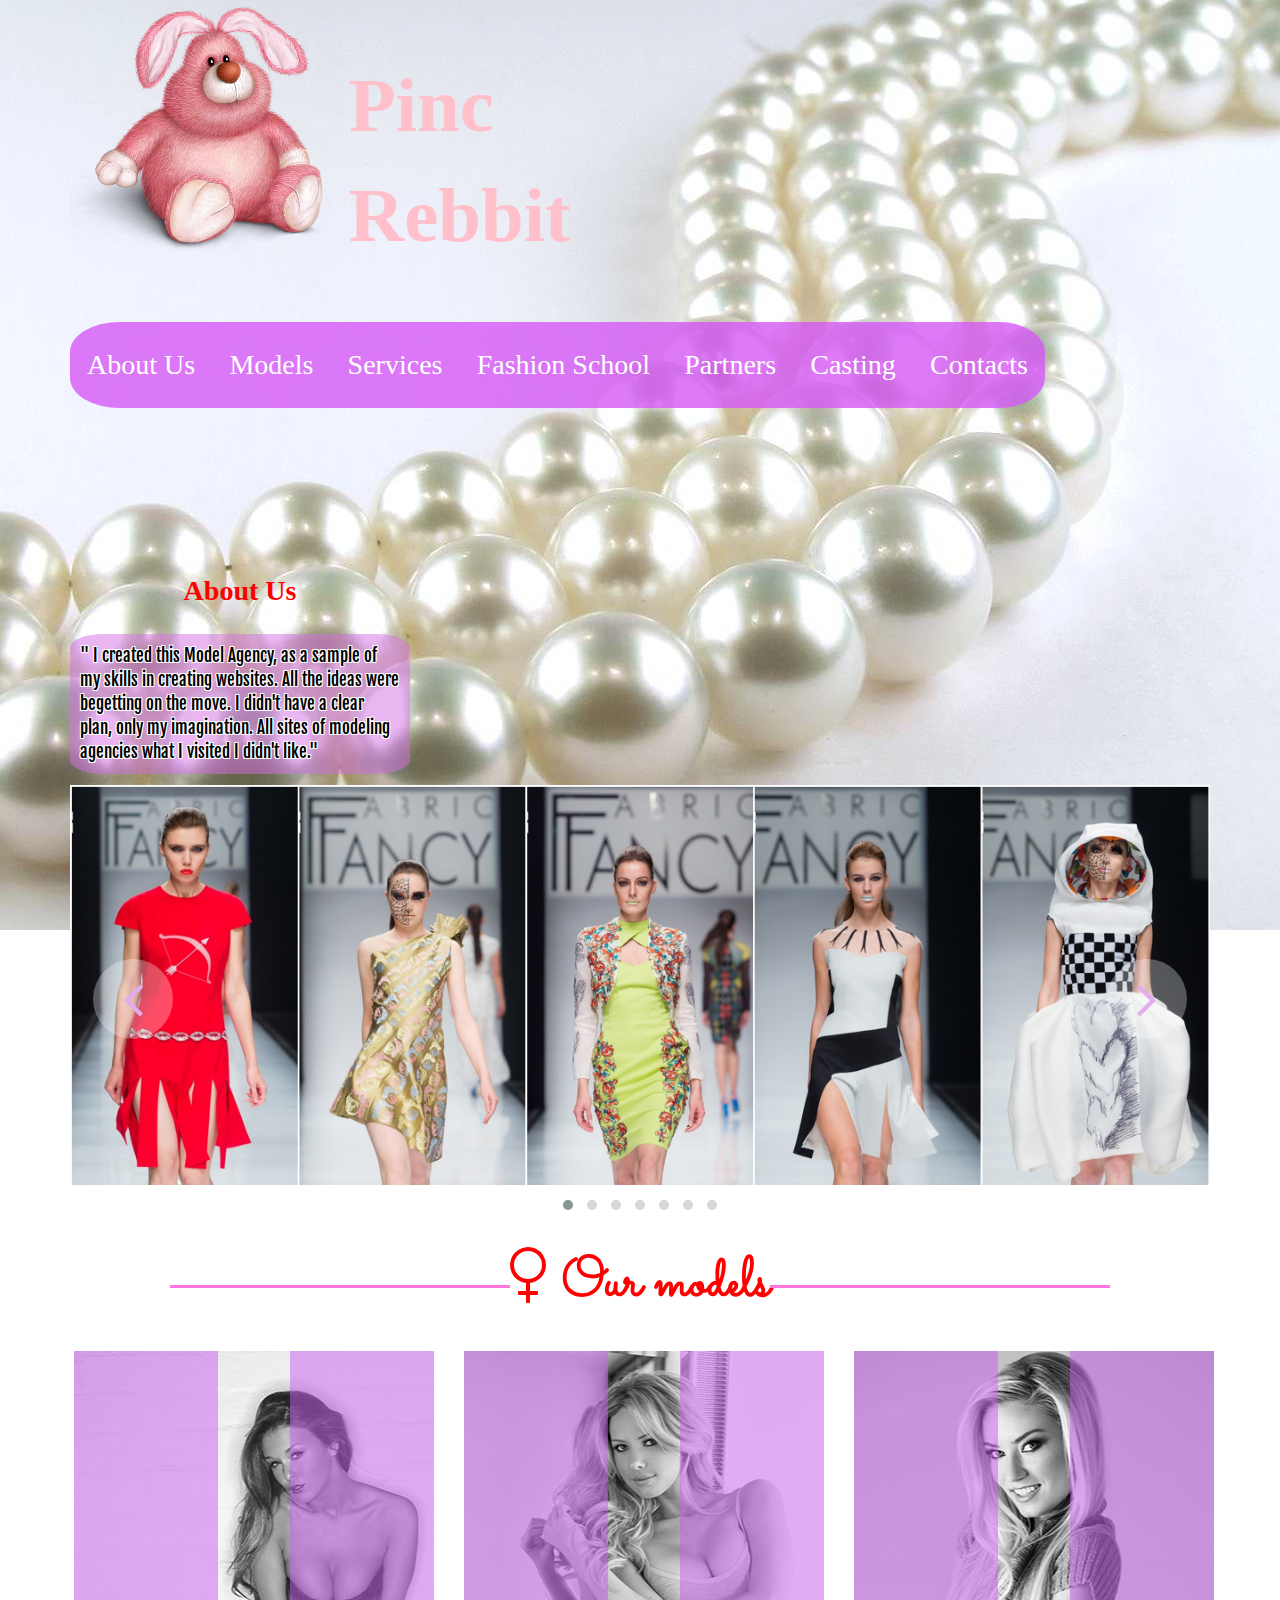
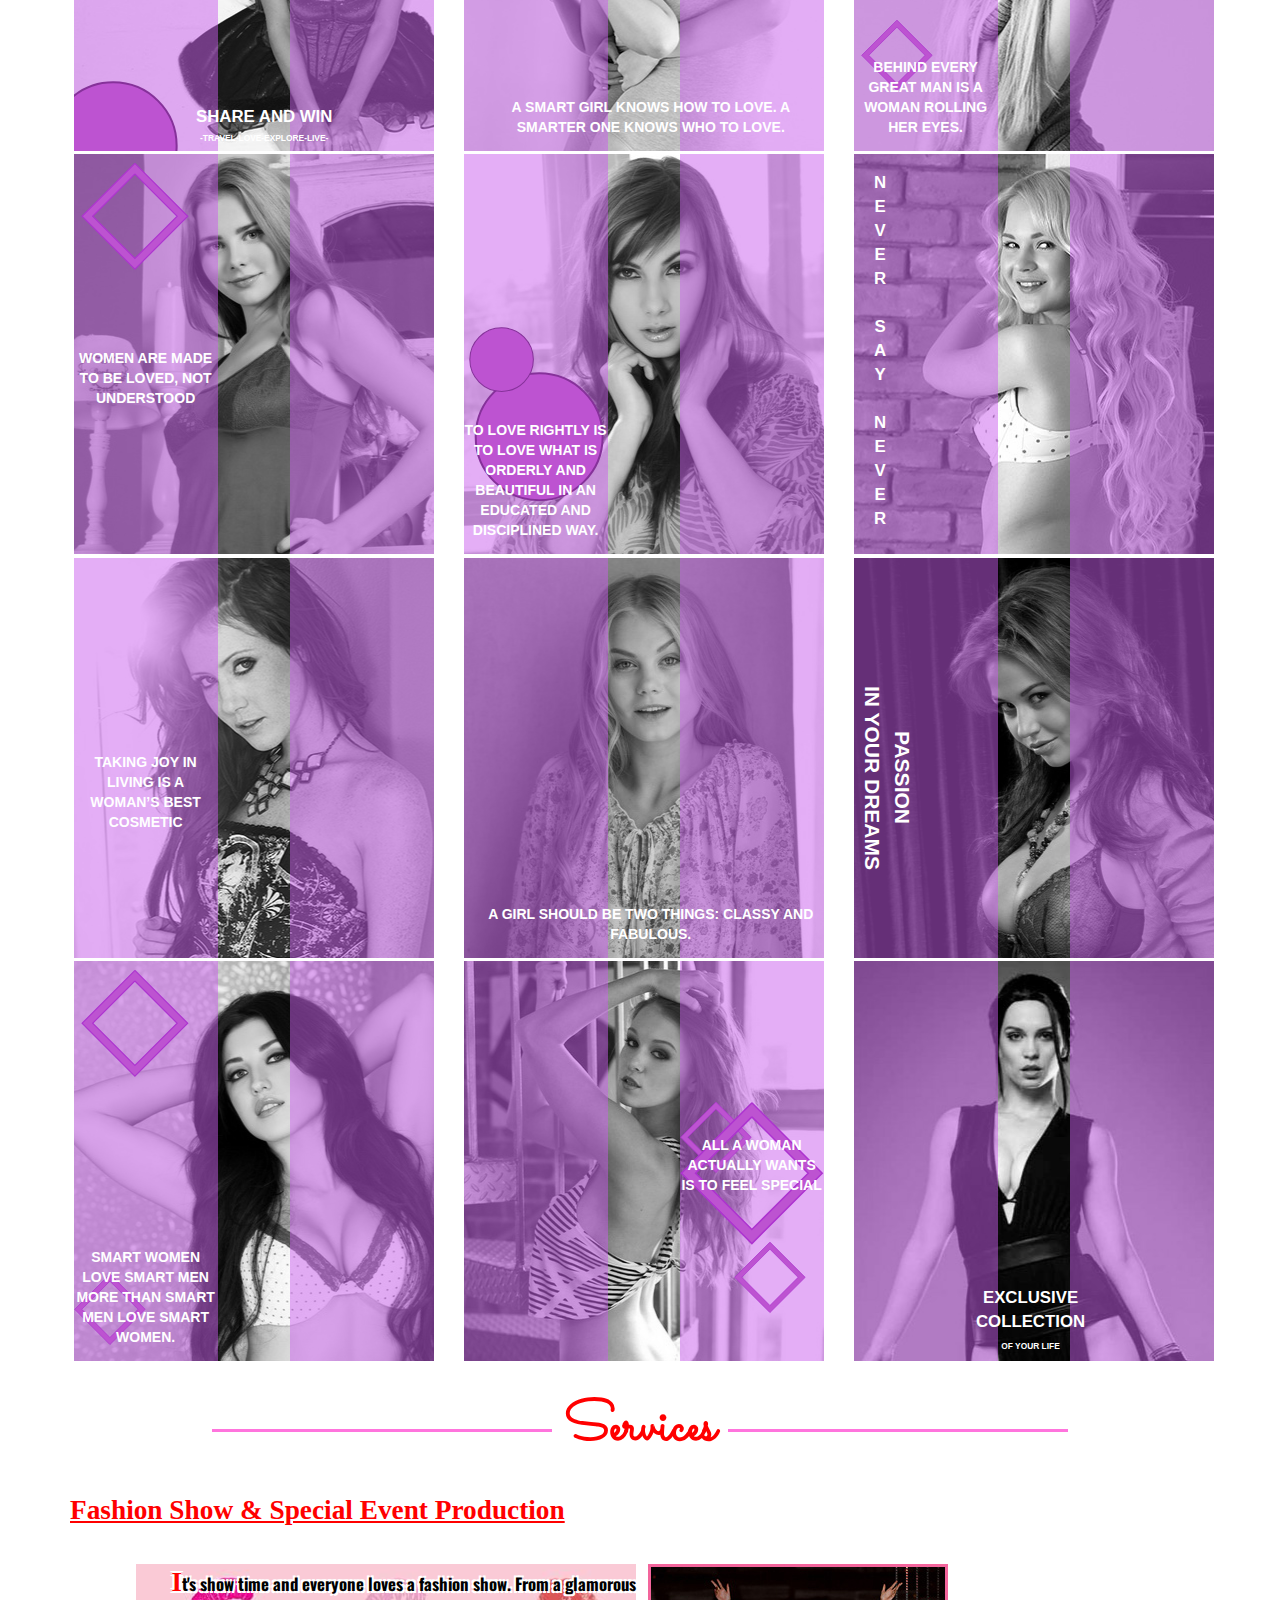
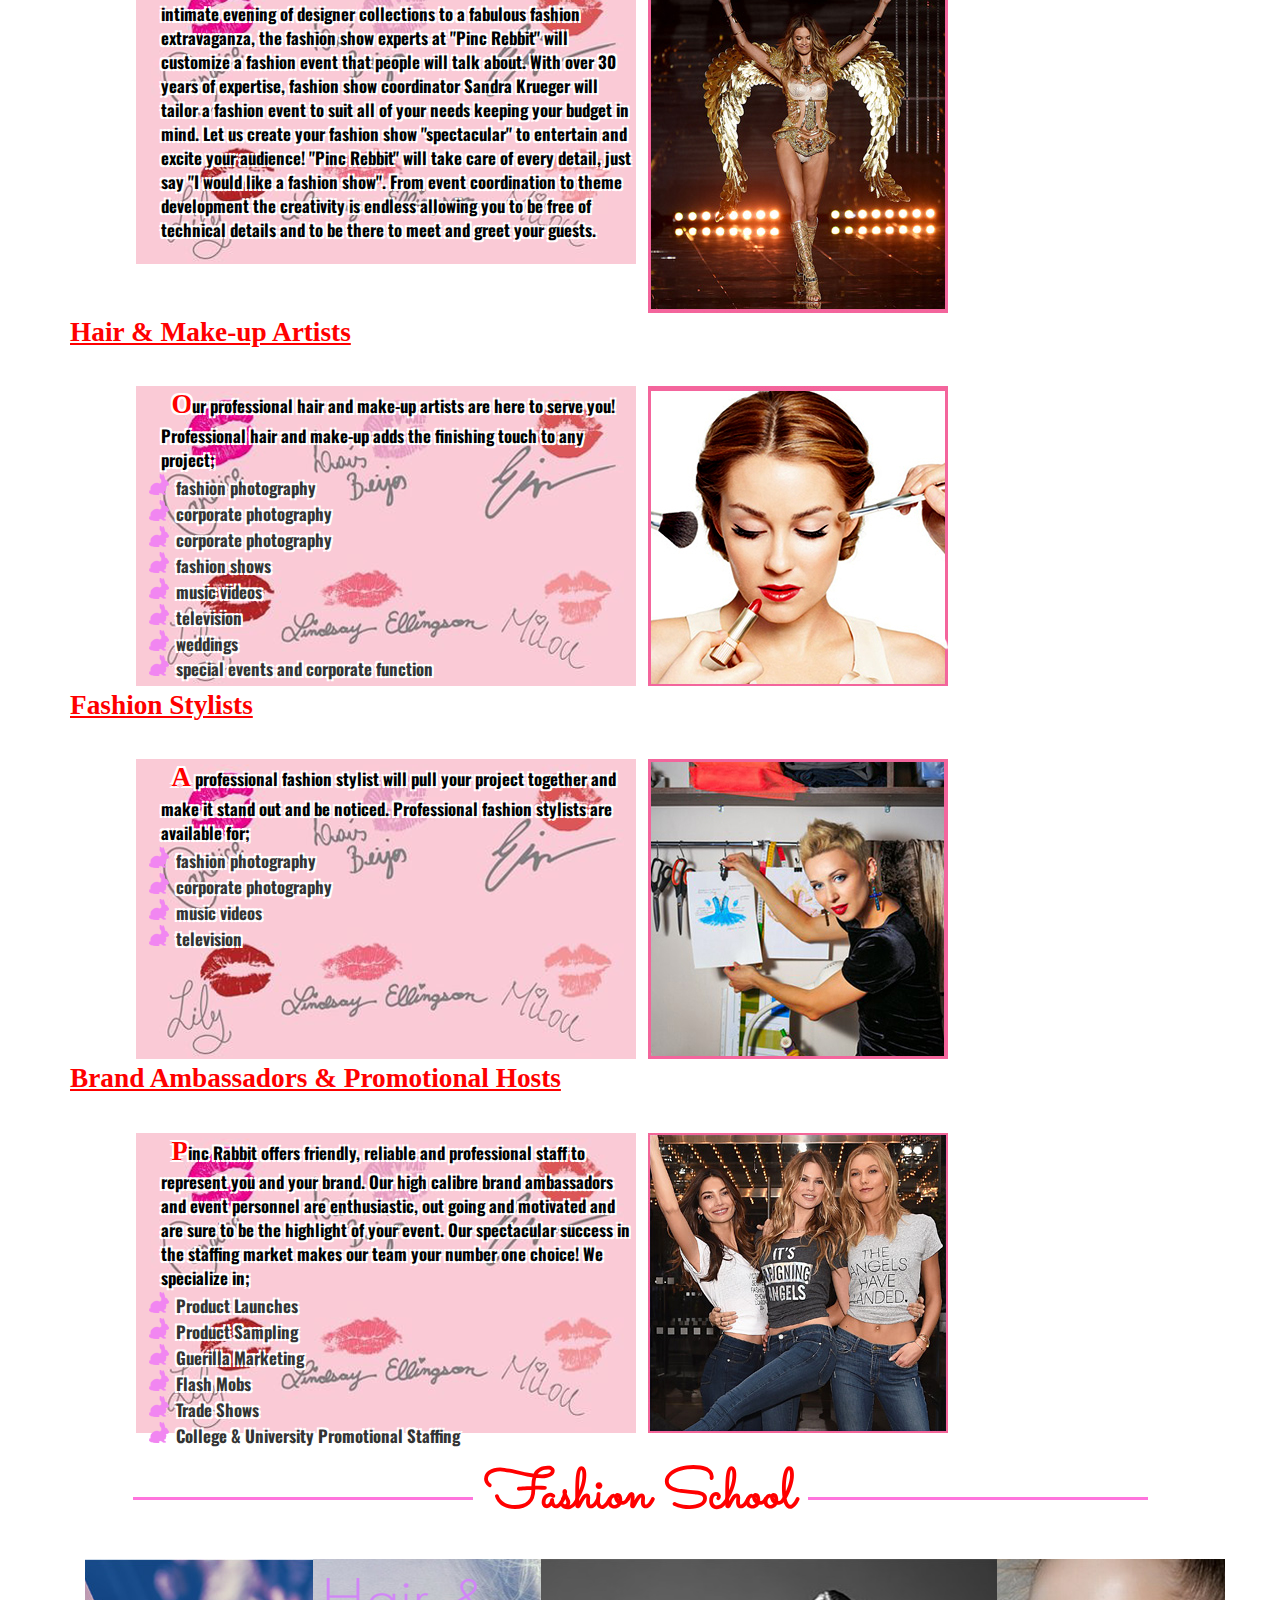
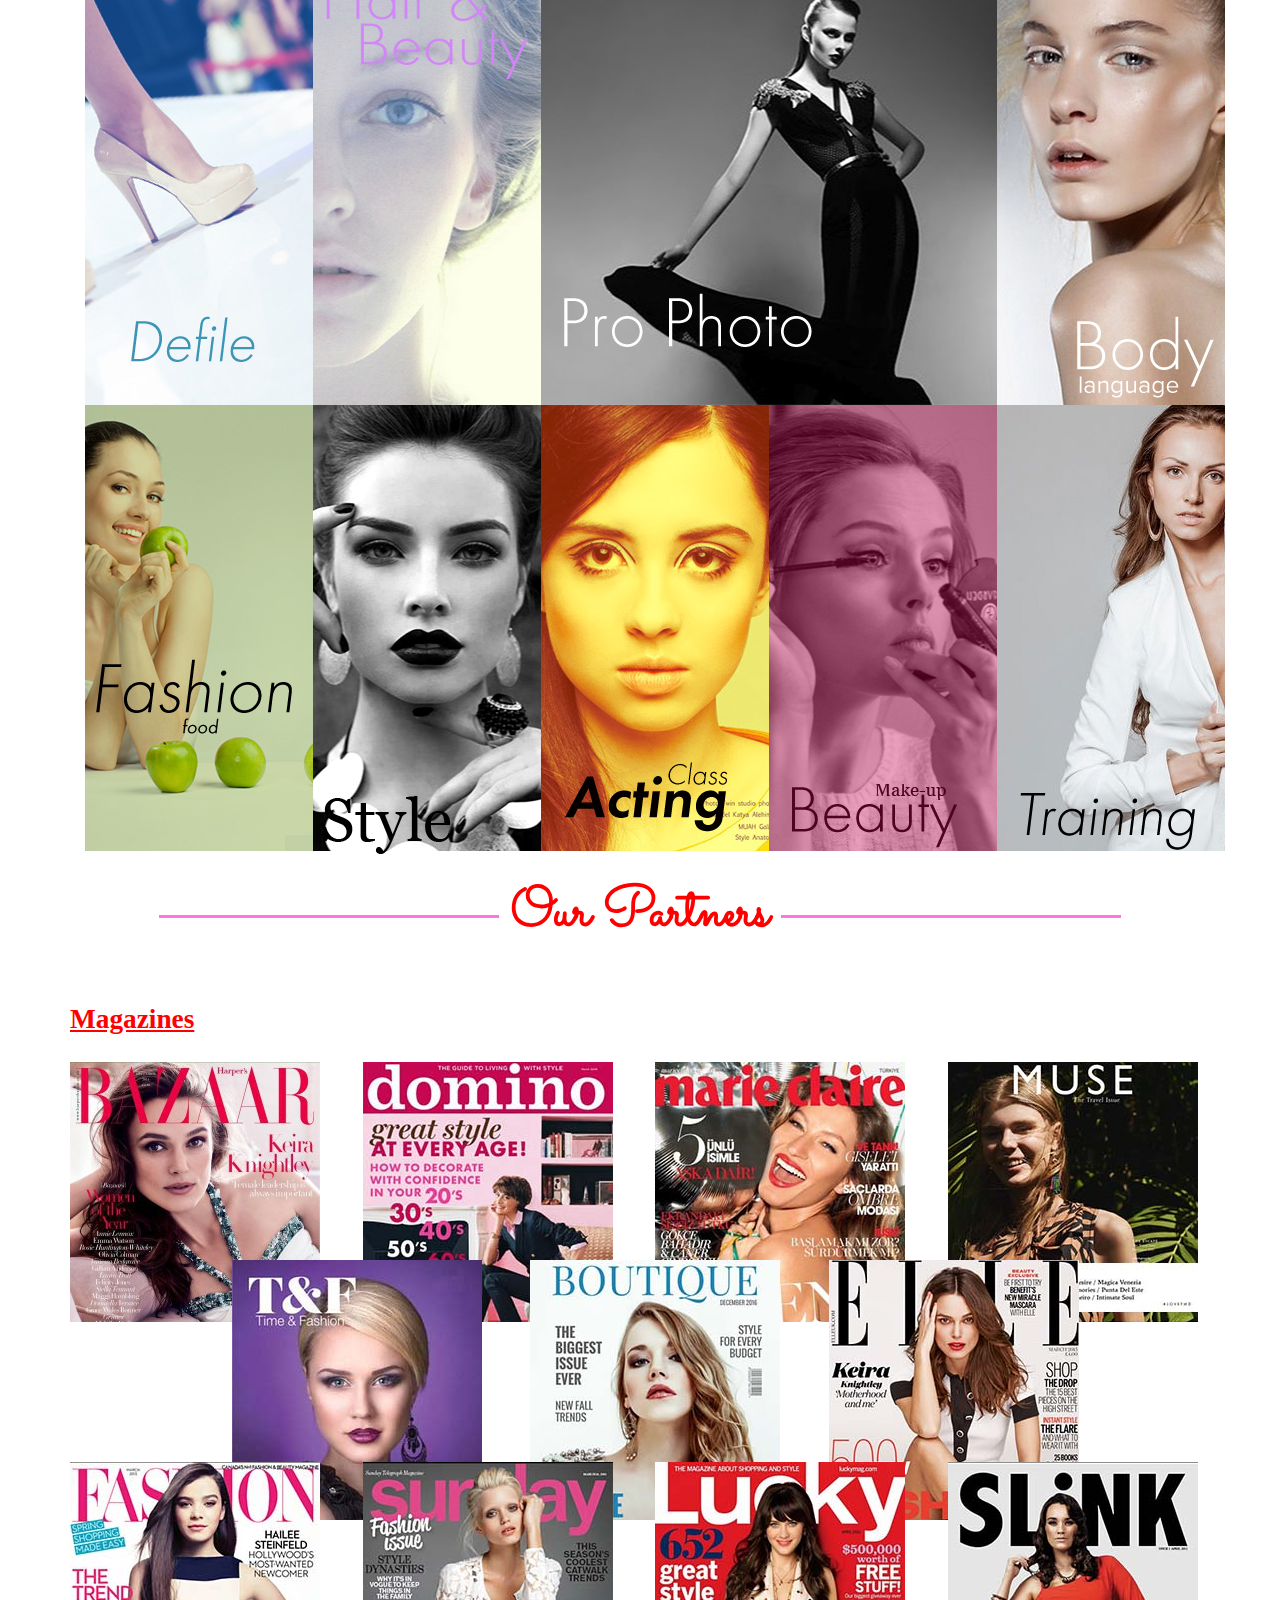
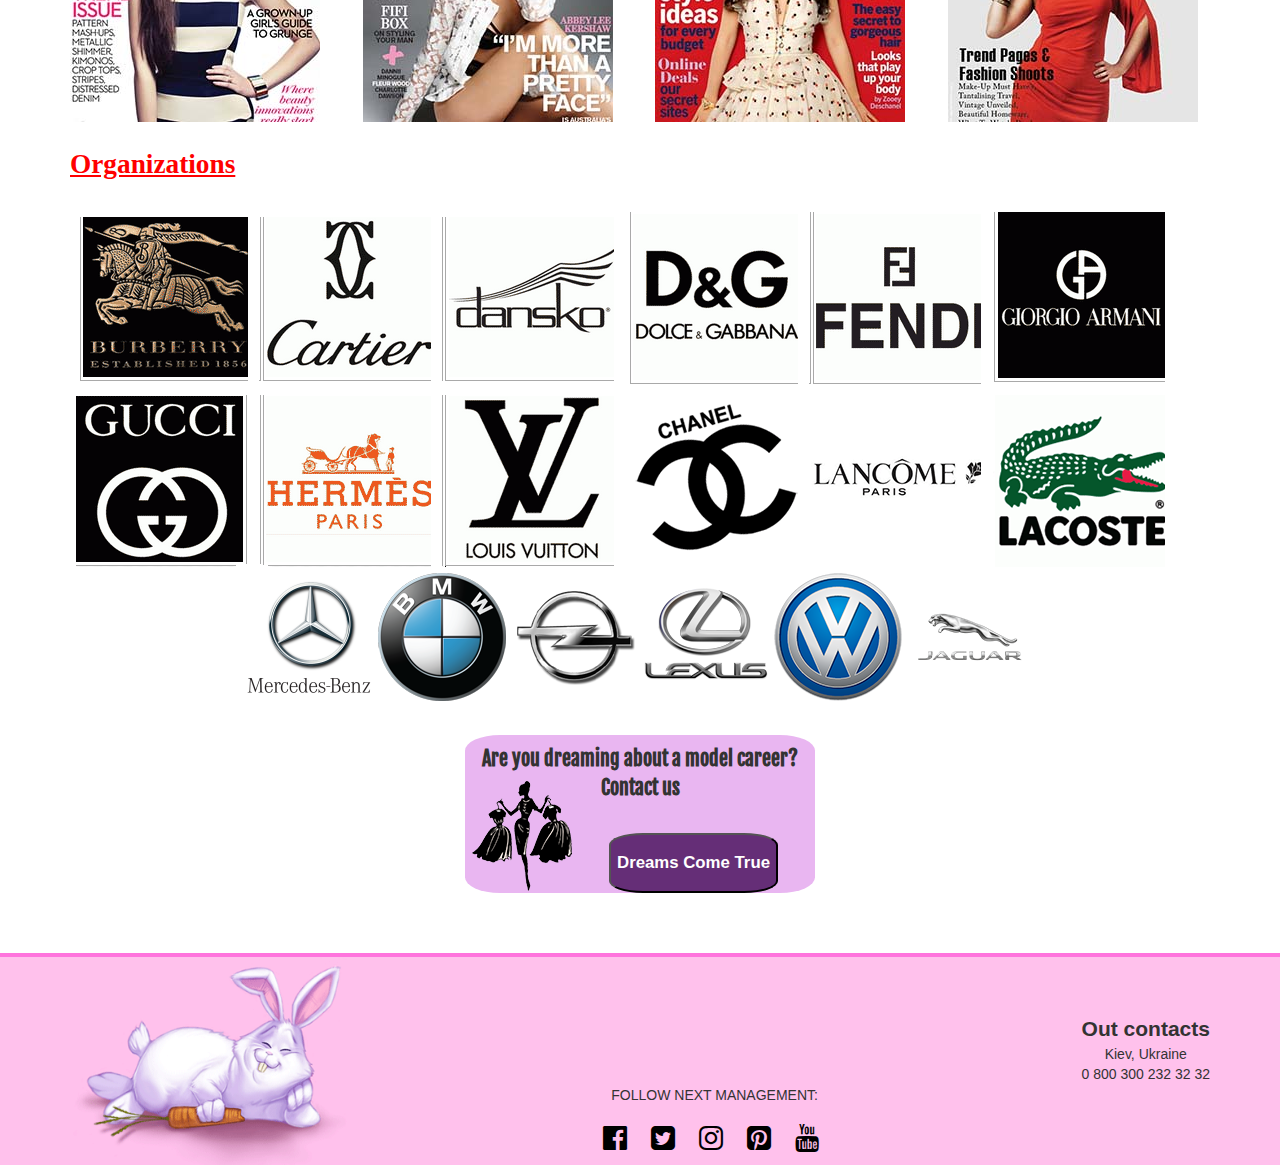
==== commit 5b4b5db6: "pravki" ====
--- a/moddelling.html
+++ b/moddelling.html
@@ -7,8 +7,7 @@
     <script src="https://ajax.googleapis.com/ajax/libs/jquery/3.1.0/jquery.min.js"></script>
 
     <script src="lib/owl-carousel/owl.carousel.min.js"></script>
-    <script type="text/javascript" src="lib/jquery-throttle-debounce-master/jquery.ba-throttle-debounce.js"></script>
-    <!-- <script src="libs/scrollto/jquery.scrollTo.min.js"></script> -->
+    
 
     <link rel="stylesheet" type="text/css" href="lib/normolize/normalize.css">
     <link rel="stylesheet" href="lib/bootstrap/bootstrap-grid-3.3.2.min.css">
@@ -66,12 +65,12 @@
                         <p>" I created this Model Agency, as a sample of my skills in creating websites. All the ideas
                             were begetting on the move. I didn't have a clear plan, only my imagination. All sites of
                             modeling agencies what I visited I didn't like."</p>
-                        <span class="ZA">Zirka Andry</span>
-                    </div>
-
-                </div>
-            </div>
-            <div class="col-md-12">
+                        <!-- <p class="ZA"> &#169; Zirka Andry</p> -->
+                    </div>
+
+                </div>
+            </div>
+            <div class="col-md-12 col-lg-12">
                 <div class="slider">
                     <div class="next_button"><em class="fa fa-angle-right"></em></div>
                     <div class="prev_button"><em class="fa fa-angle-left"></em></div>
@@ -732,7 +731,7 @@
                 <div id="contactInfo">
                     <h2>Out contacts</h2>
                     <p>Kiev, Ukraine</p>
-                    <p> Zirka st.777 d.</p>
+                    <!-- <p> Zirka st.777 d.</p> -->
                     <p>0 800 300 232 32 32</p>
                 </div>
             </div>
--- a/style/style.css
+++ b/style/style.css
@@ -26,7 +26,7 @@
 		color: pink;
 		/*text-decoration: underline;*/
 
-		font-size: 3em;
+		font-size: 3vw;
 		font-family: 'Merienda One', cursive;
 
 }
@@ -36,7 +36,7 @@
 
 .navigationSite {
 		width: 100%;
-
+		height: 25vh;
 }
 
 /* MOBILE NAVIG*/
@@ -44,6 +44,7 @@
 .navMob {
 		width: 10%;
 		position: fixed;
+		z-index: 10;
 }
 
 .navMob .navigationTop li {
@@ -61,7 +62,7 @@
 
 .navMob .navigationTop a {
 		width: 100%;
-		font-size: 1.2em;
+		font-size: 1.2vw;
 }
 
 /* MOBILE END*/
@@ -186,9 +187,11 @@
 
 }
 
-.innerTitle p, .innerTitle span {
+.innerTitle p{
+		margin: 0;
+		padding: 3%;
 		color: black;
-		padding: 10px;
+		/*padding: 10px;*/
 		font-family: 'Fjalla One', sans-serif;
 		font-size: 1.2em;
 
@@ -196,15 +199,17 @@
 		#fff -1px 1px, #fff 1px -1px;
 }
 
-.ZA {
-		position: absolute;
-		bottom: 0;
-		right: 5%;
+.ZA {	
+		text-align: right;
+		margin-right: 10%;
+
+		
 }
 
 .block {
 		background-color: rgba(212, 109, 228, .5);
 		border-radius: 10%;
+		height: 100%;
 }
 
 /*.block p:first-letter{
@@ -215,7 +220,7 @@
 .slider {
 		position: relative;
 		width: 100%;
-
+		margin-top: 1%;
 }
 
 .imgCarusel {
@@ -992,6 +997,7 @@
 		color: white;
 		border-radius: 20%;
 		margin: 0 auto;
+		outline: none;
 }
 
 .contactBut:hover {
@@ -1059,7 +1065,7 @@
 
 .closeBut em {
 		position: absolute;
-		top: 1%;
+		top: 1.25%;
 		left: 72%;
 		color: black;
 		font-size: 2em;
--- a/style/media.css
+++ b/style/media.css
@@ -13,10 +13,8 @@
 
 /* Small Devices, Tablets */
 @media only screen and (max-width : 768px) {
-	.navigationTop ul{
-		color: yellow;	
-		/*display: none;*/
-	}
+	
+	
 }
 
 /* Extra Small Devices, Phones */
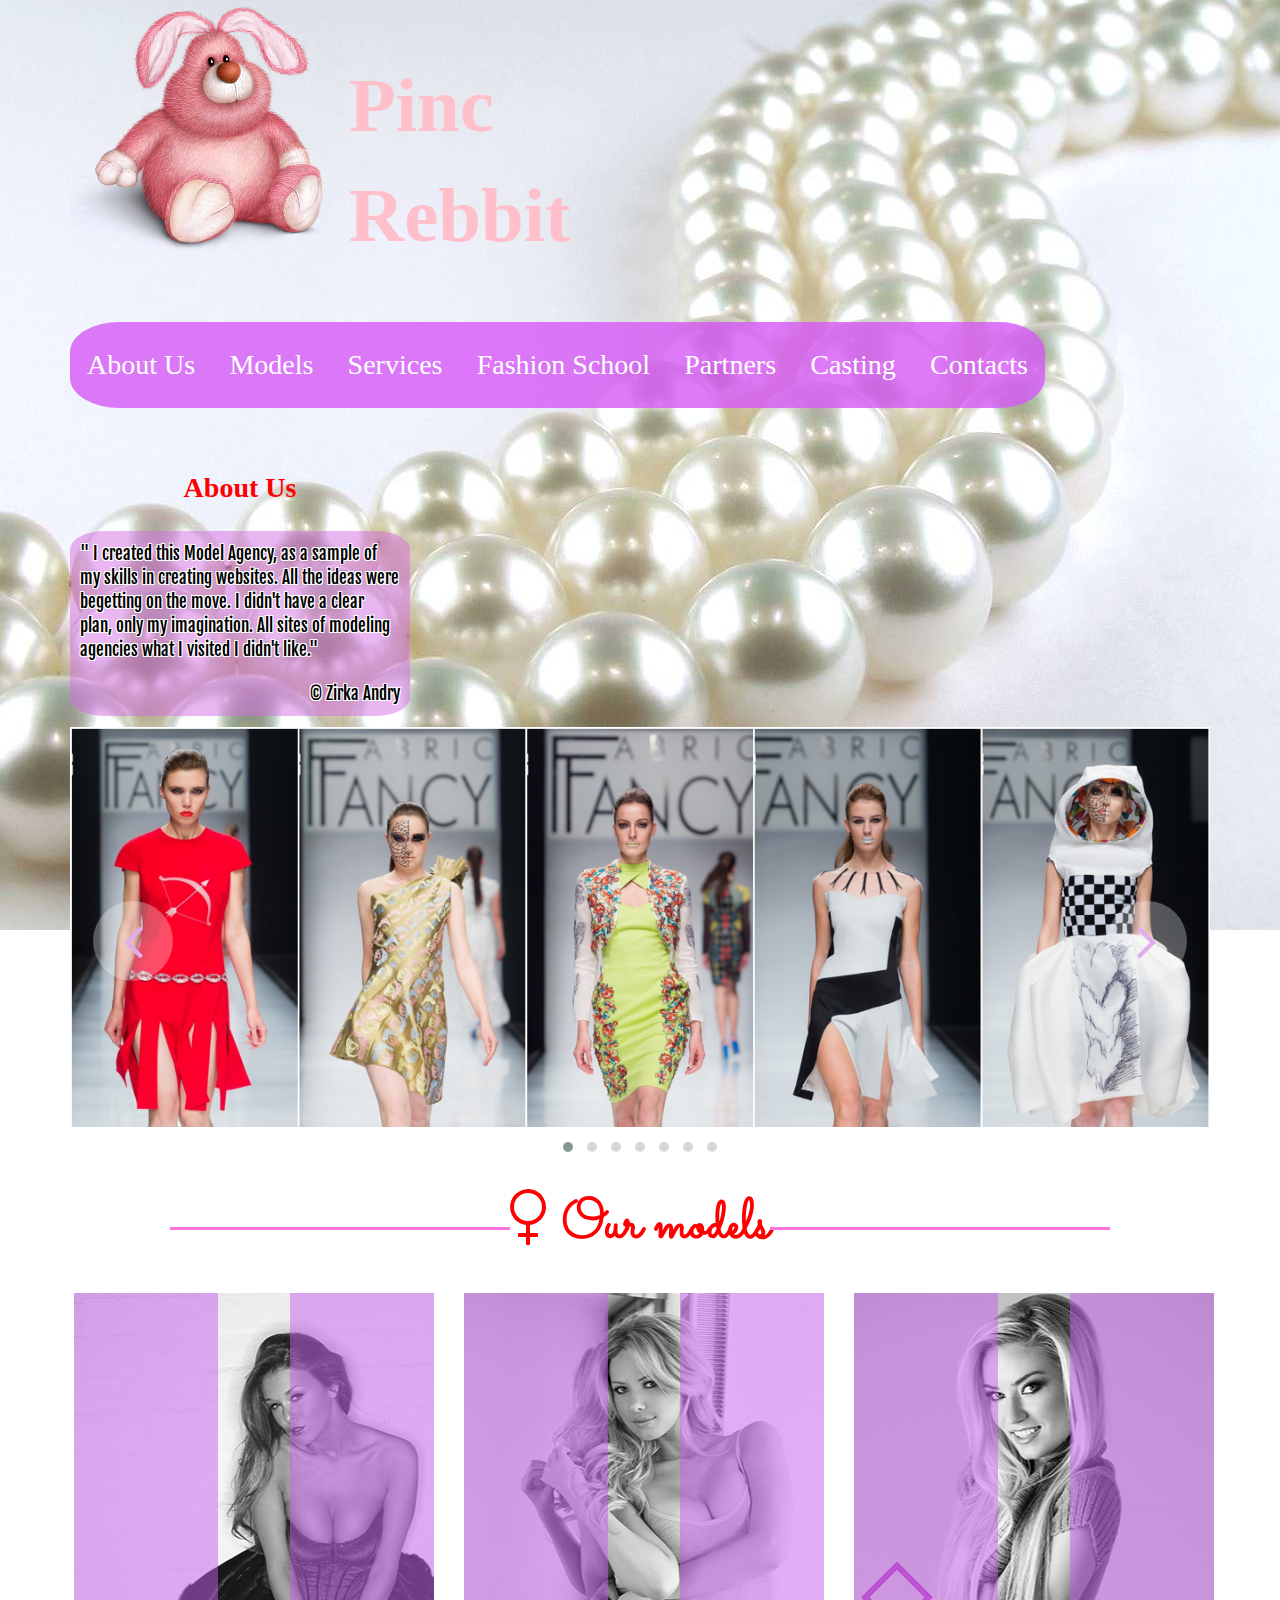
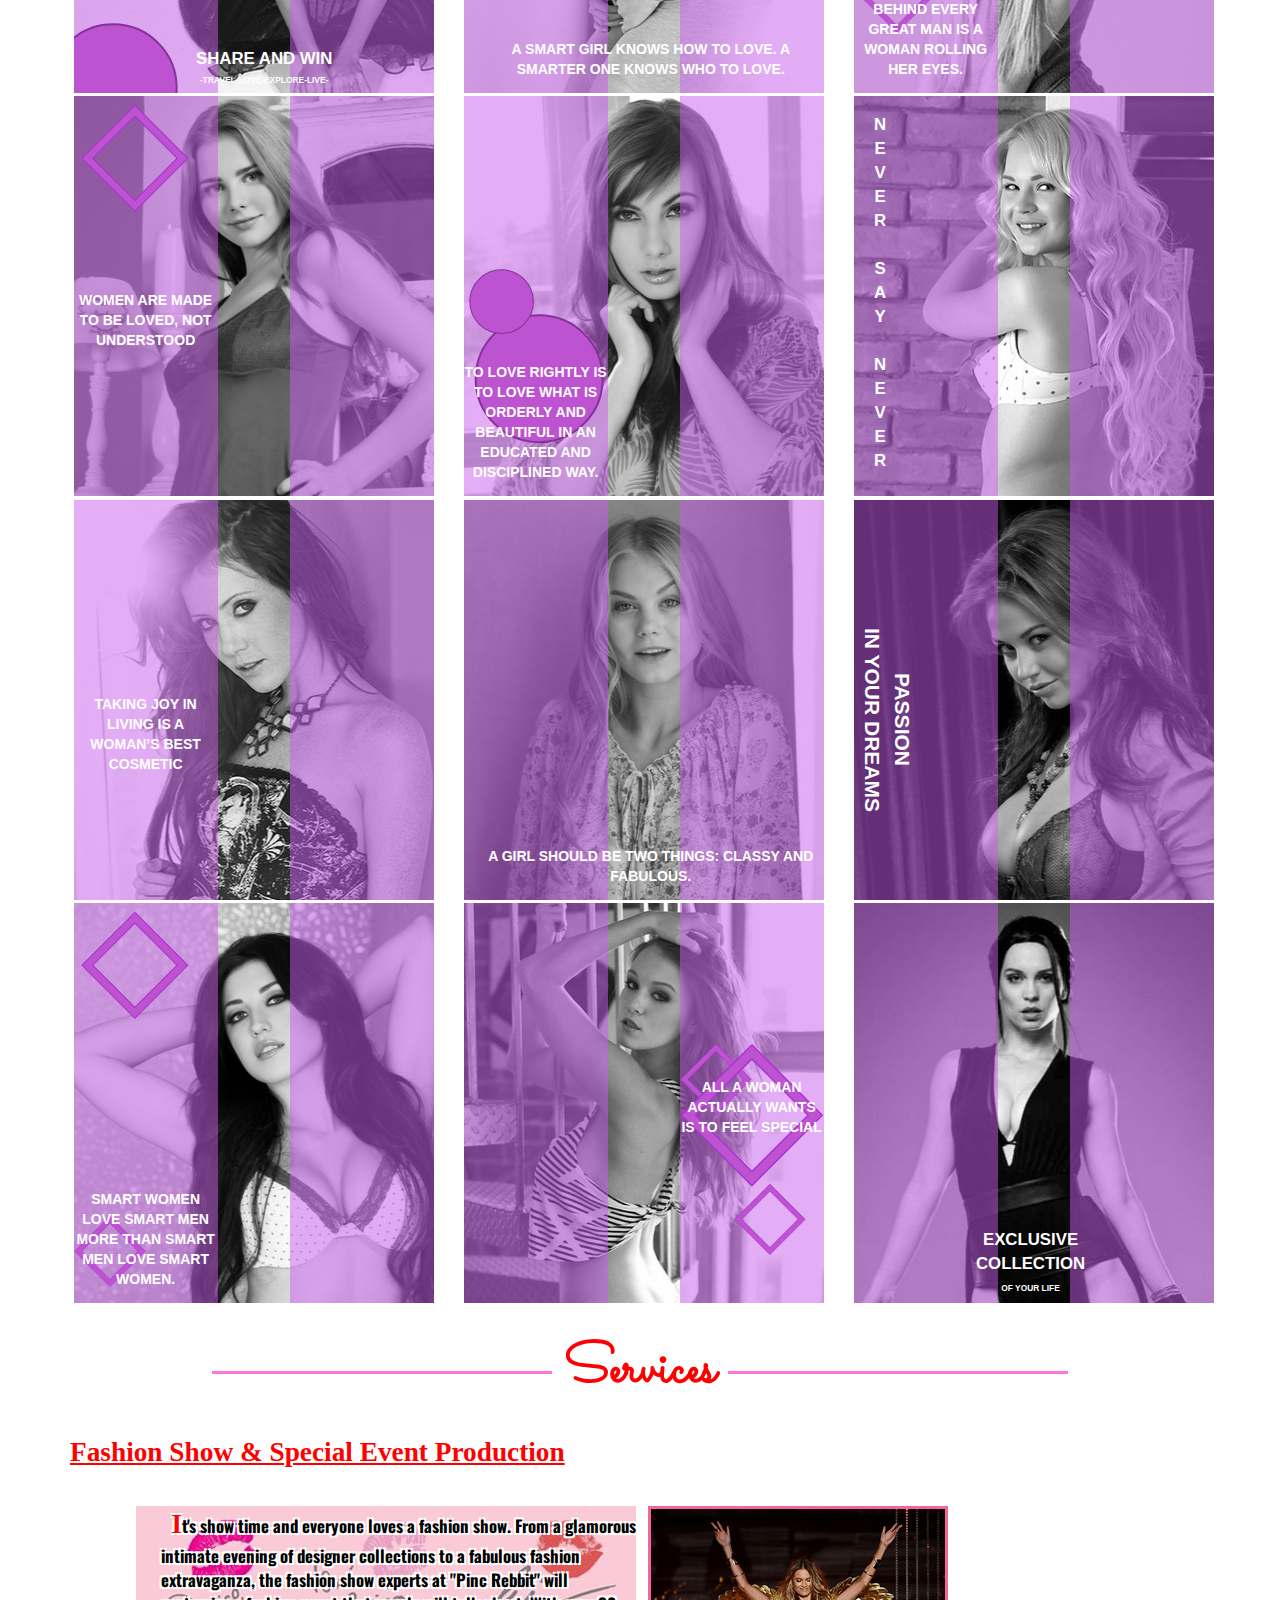
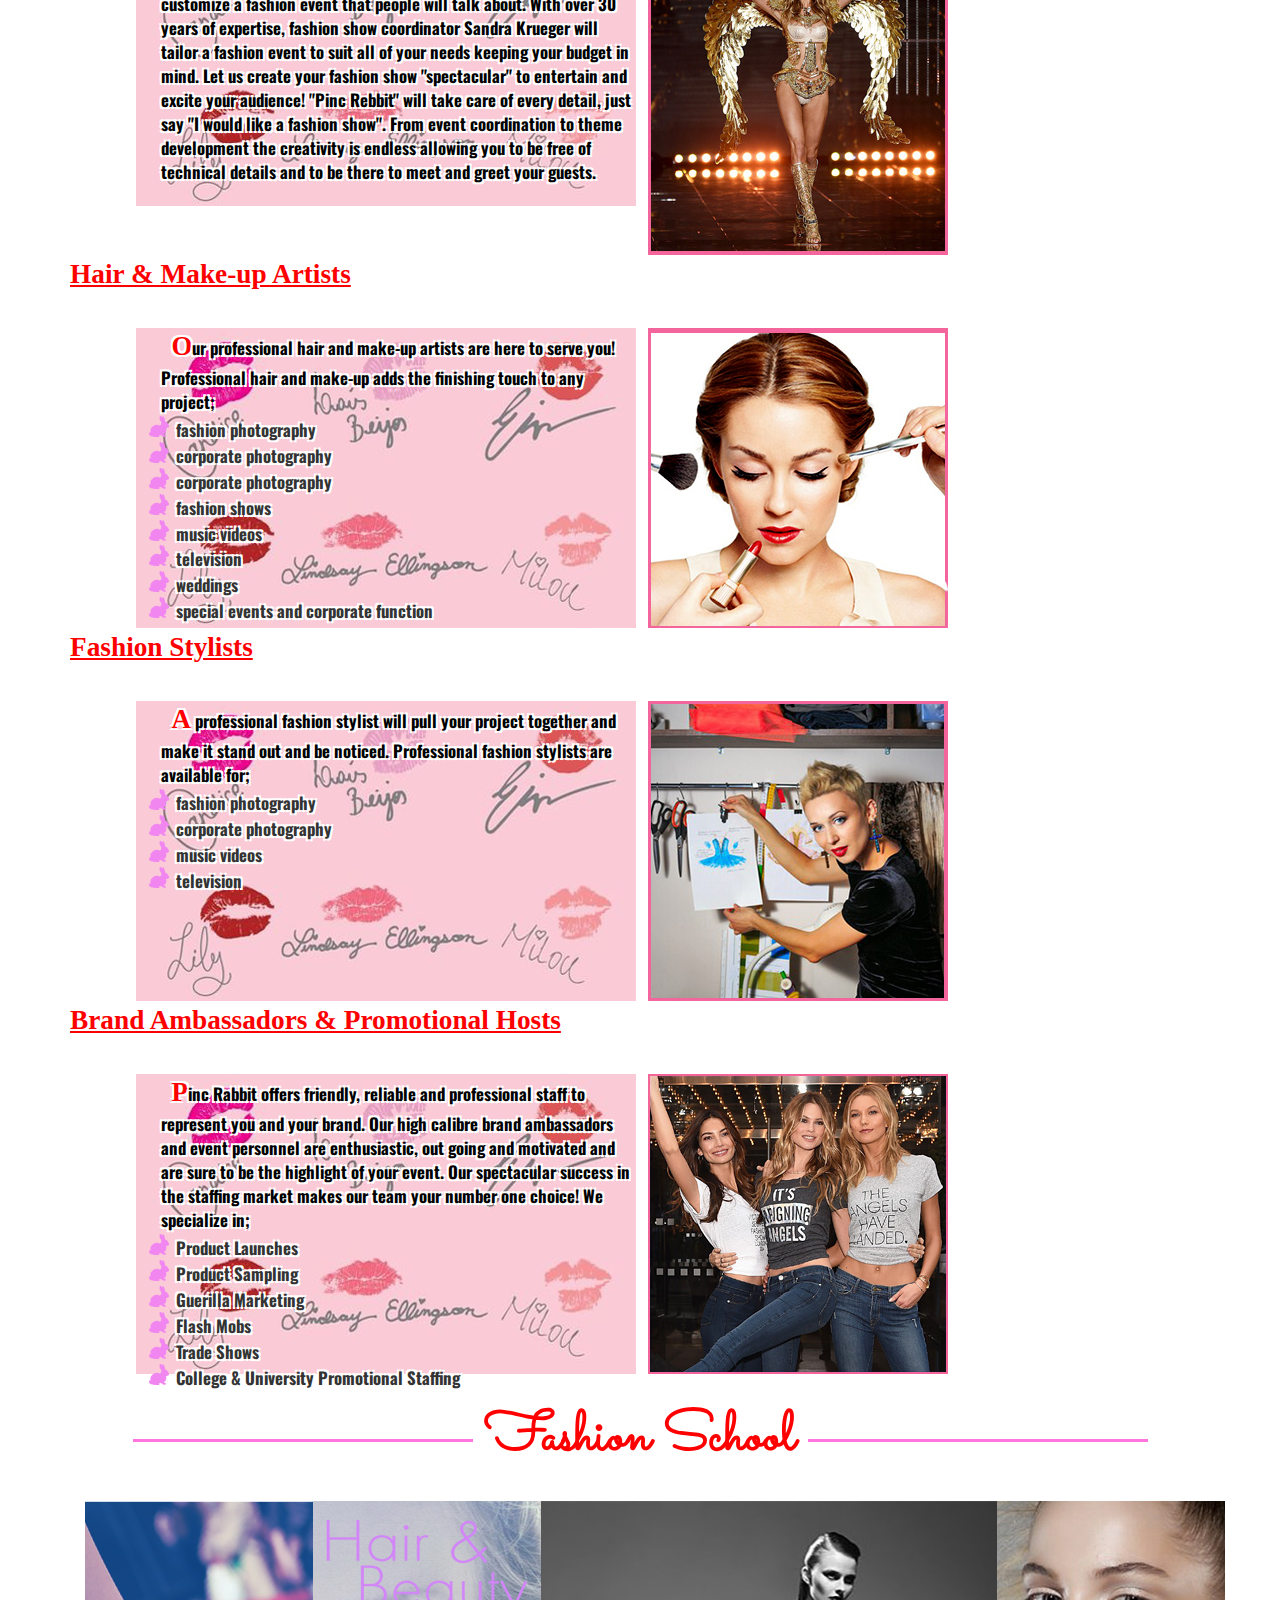
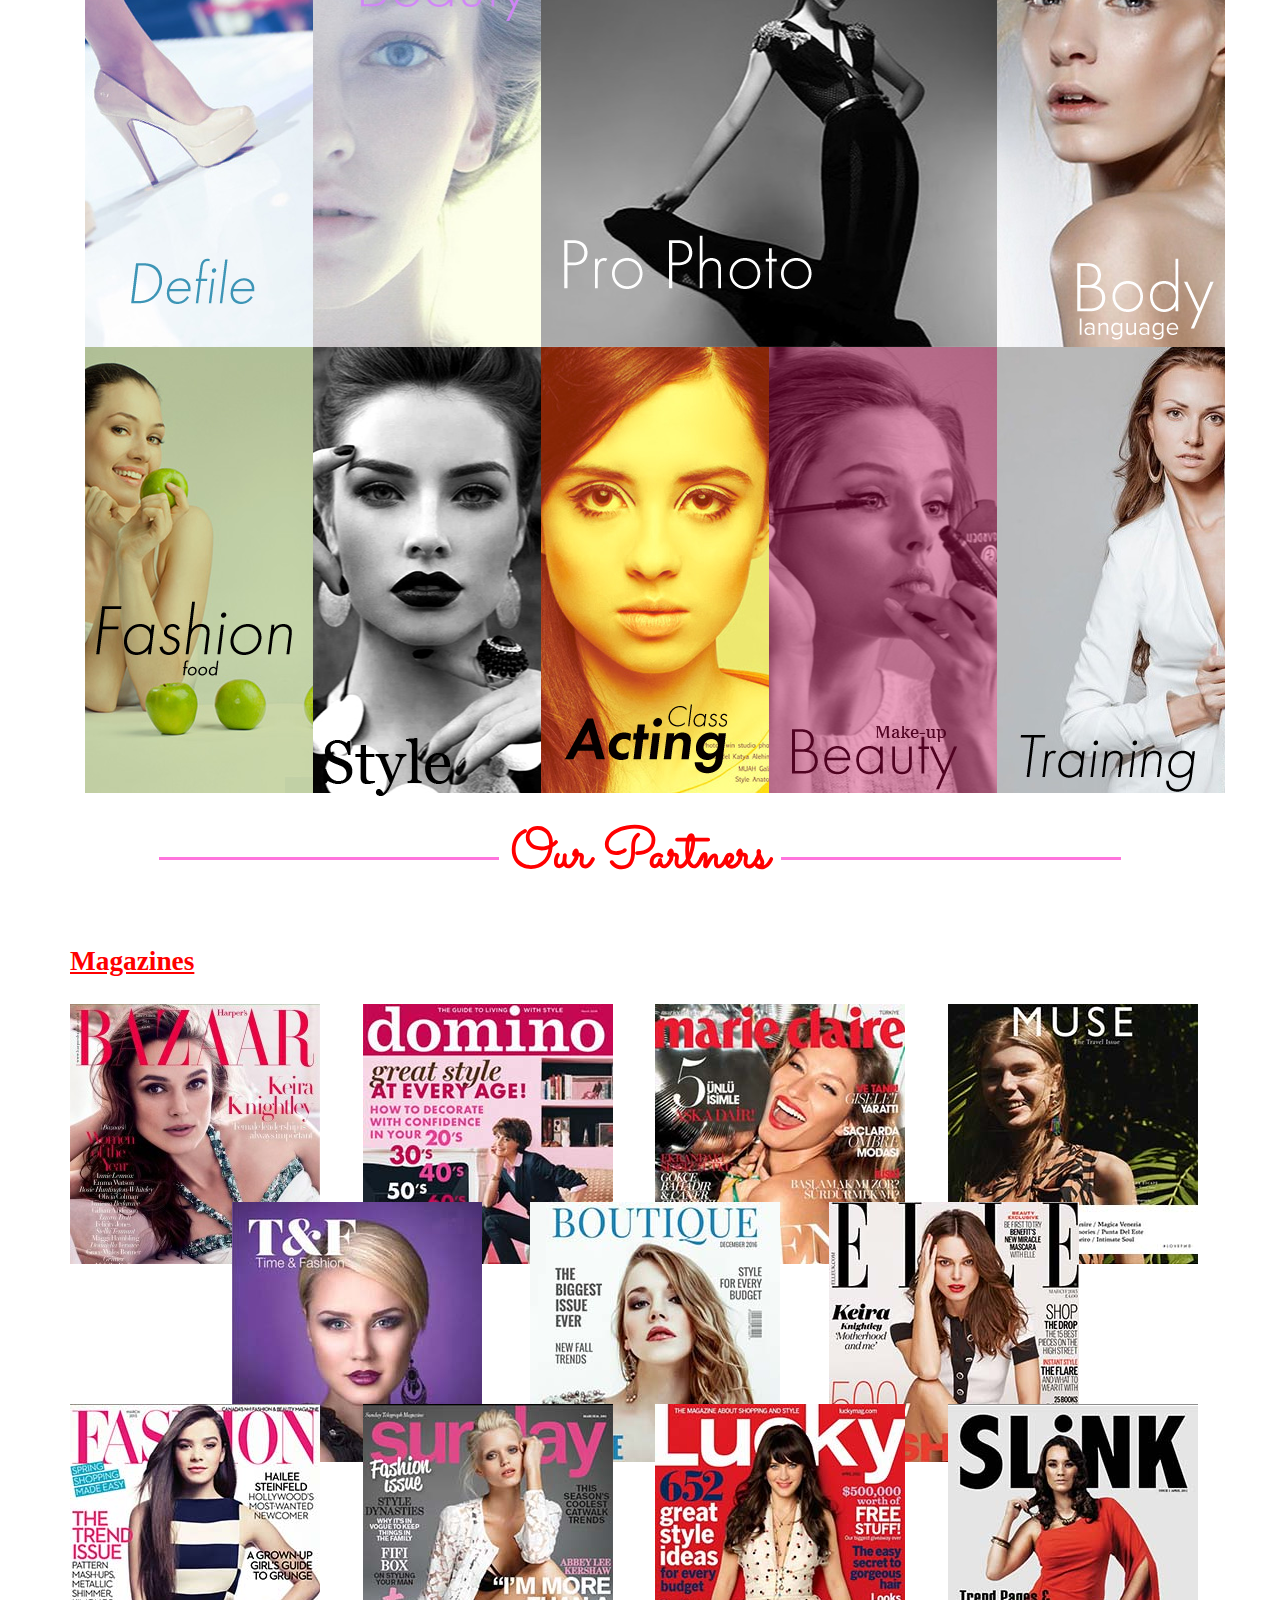
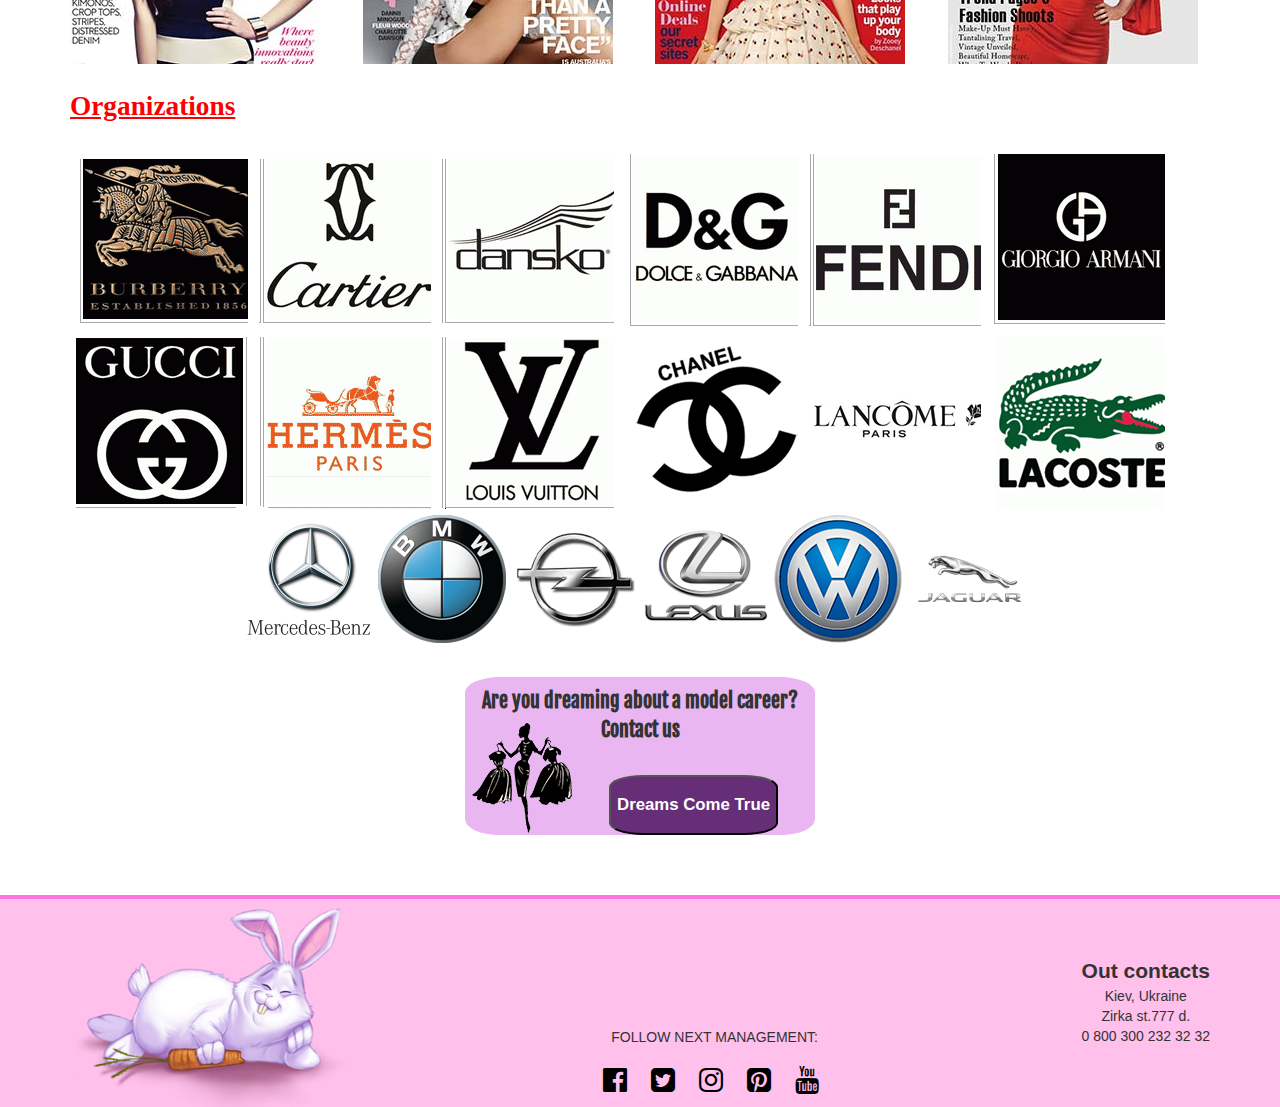
==== commit cb09b5dd: "fixedSchool" ====
--- a/moddelling.html
+++ b/moddelling.html
@@ -65,7 +65,7 @@
                         <p>" I created this Model Agency, as a sample of my skills in creating websites. All the ideas
                             were begetting on the move. I didn't have a clear plan, only my imagination. All sites of
                             modeling agencies what I visited I didn't like."</p>
-                        <!-- <p class="ZA"> &#169; Zirka Andry</p> -->
+                        <p class="ZA"> &#169; Zirka Andry</p>
                     </div>
 
                 </div>
@@ -466,7 +466,7 @@
 
                                         <p>
                                             The ability to understand the language of your body and dance. </p>
-                                        <ul>
+                                        <ul
                                             <li>Control of your body</li>
                                             <li>Confidence on the dance floor</li>
                                             <li>The ability to always be in shape</li>
@@ -475,7 +475,7 @@
                                     </div>
 
                                 </div>
-                                <div id="program5" class="shoolB3">
+                                <div id="program5" class="shoolBL3">
                                     <div class="schoolImgBox">
                                         <img src="img/School/school_program_head5.png" alt="head" class="logo">
                                     </div>
@@ -496,7 +496,7 @@
 
                                     </div>
                                 </div>
-                                <div id="program6" class="shoolB3">
+                                <div id="program6" class="shoolBL3">
                                     <div class="schoolImgBox">
                                         <img src="img/School/school_program_head6.png" alt="head" class="logo">
                                     </div>
@@ -517,7 +517,7 @@
 
                                     </div>
                                 </div>
-                                <div id="program7" class="shoolB3">
+                                <div id="program7" class="shoolBL3">
                                     <div class="schoolImgBox"><img src="img/School/school_program_head7.png" alt="head"
                                                                    class="logo">
                                     </div>
@@ -537,7 +537,7 @@
 
                                     </div>
                                 </div>
-                                <div id="program8" class="shoolB3">
+                                <div id="program8" class="shoolBL3">
                                     <div class="schoolImgBox">
                                         <img src="img/School/school_program_head8.png" alt="head" class="logo">
                                     </div>
@@ -554,7 +554,7 @@
                                         </p>
                                     </div>
                                 </div>
-                                <div id="program9" class="shoolB3">
+                                <div id="program9" class="shoolBL3">
                                     <div class="schoolImgBox">
                                         <img src="img/School/school_program_head9.png" alt="head" class="logo">
                                     </div>
@@ -731,7 +731,7 @@
                 <div id="contactInfo">
                     <h2>Out contacts</h2>
                     <p>Kiev, Ukraine</p>
-                    <!-- <p> Zirka st.777 d.</p> -->
+                    <p> Zirka st.777 d.</p>
                     <p>0 800 300 232 32 32</p>
                 </div>
             </div>
@@ -740,6 +740,8 @@
 </footer>
 
 <section class="castingPage">
+   <!--  <div id="mask"></div> -->
+
     <div class="closeBut"><em class="fa fa-times"></em></div>
     <div class="bigCasting">
         <fieldset>
--- a/style/style.css
+++ b/style/style.css
@@ -35,16 +35,25 @@
 /* NAVIGATIO */
 
 .navigationSite {
-		width: 100%;
+		width: auto;
 		height: 25vh;
 }
 
 /* MOBILE NAVIG*/
+
+.navigationSite .navMob{
+	width: auto;
+	
+}
 
 .navMob {
 		width: 10%;
 		position: fixed;
-		z-index: 10;
+
+}
+
+.navMob .navigationTop ul{
+      width: 100%;
 }
 
 .navMob .navigationTop li {
@@ -177,6 +186,10 @@
 /**/
 
 /* ABOUT US SECTION*/
+
+#aboutUs{
+	margin-top: -8%;
+}
 
 .innerTitle h2 {
 		text-align: center;
@@ -651,7 +664,7 @@
 		height: 446px;
 }
 
-.shoolB3 {
+.shoolBL3 {
 		float: left;
 		position: relative;
 		width: 20%;
@@ -729,10 +742,13 @@
 		left: 10%;
 }
 
-.innerBl:hover {
+.shoolBL:hover .innerBl,
+.shoolBL2:hover .innerBl,
+.shoolBL3:hover .innerBl{
 		width: 100%;
 		height: 100%;
 		opacity: 1;
+		cursor: pointer;
 }
 
 #program1:hover .logo {
@@ -987,9 +1003,7 @@
 		margin-left: 2%;
 }
 
-.contactDiv {
-
-}
+
 
 .contactBut {
 		height: 60px;
@@ -1056,6 +1070,14 @@
 }
 
 /* SECTION Casting Page*/
+/*#mask {
+    background-color:rgba(0,0,0,.6);
+    height:100%;
+    position:fixed;
+    width:100%;
+    top:0;
+    left:0;
+}*/
 
 .castingPage {
 		position: absolute;
@@ -1284,7 +1306,6 @@
 
 .file_upload input[type=file] {
 		position: absolute;
-
 		left: 0;
 		top: 0;
 		width: 100%;
@@ -1294,8 +1315,7 @@
 		-ms-transform: scale(20); /* IE 9 fix */
 		opacity: 0;
 		cursor: pointer;
-
-}
-
-
-
+}
+
+
+
